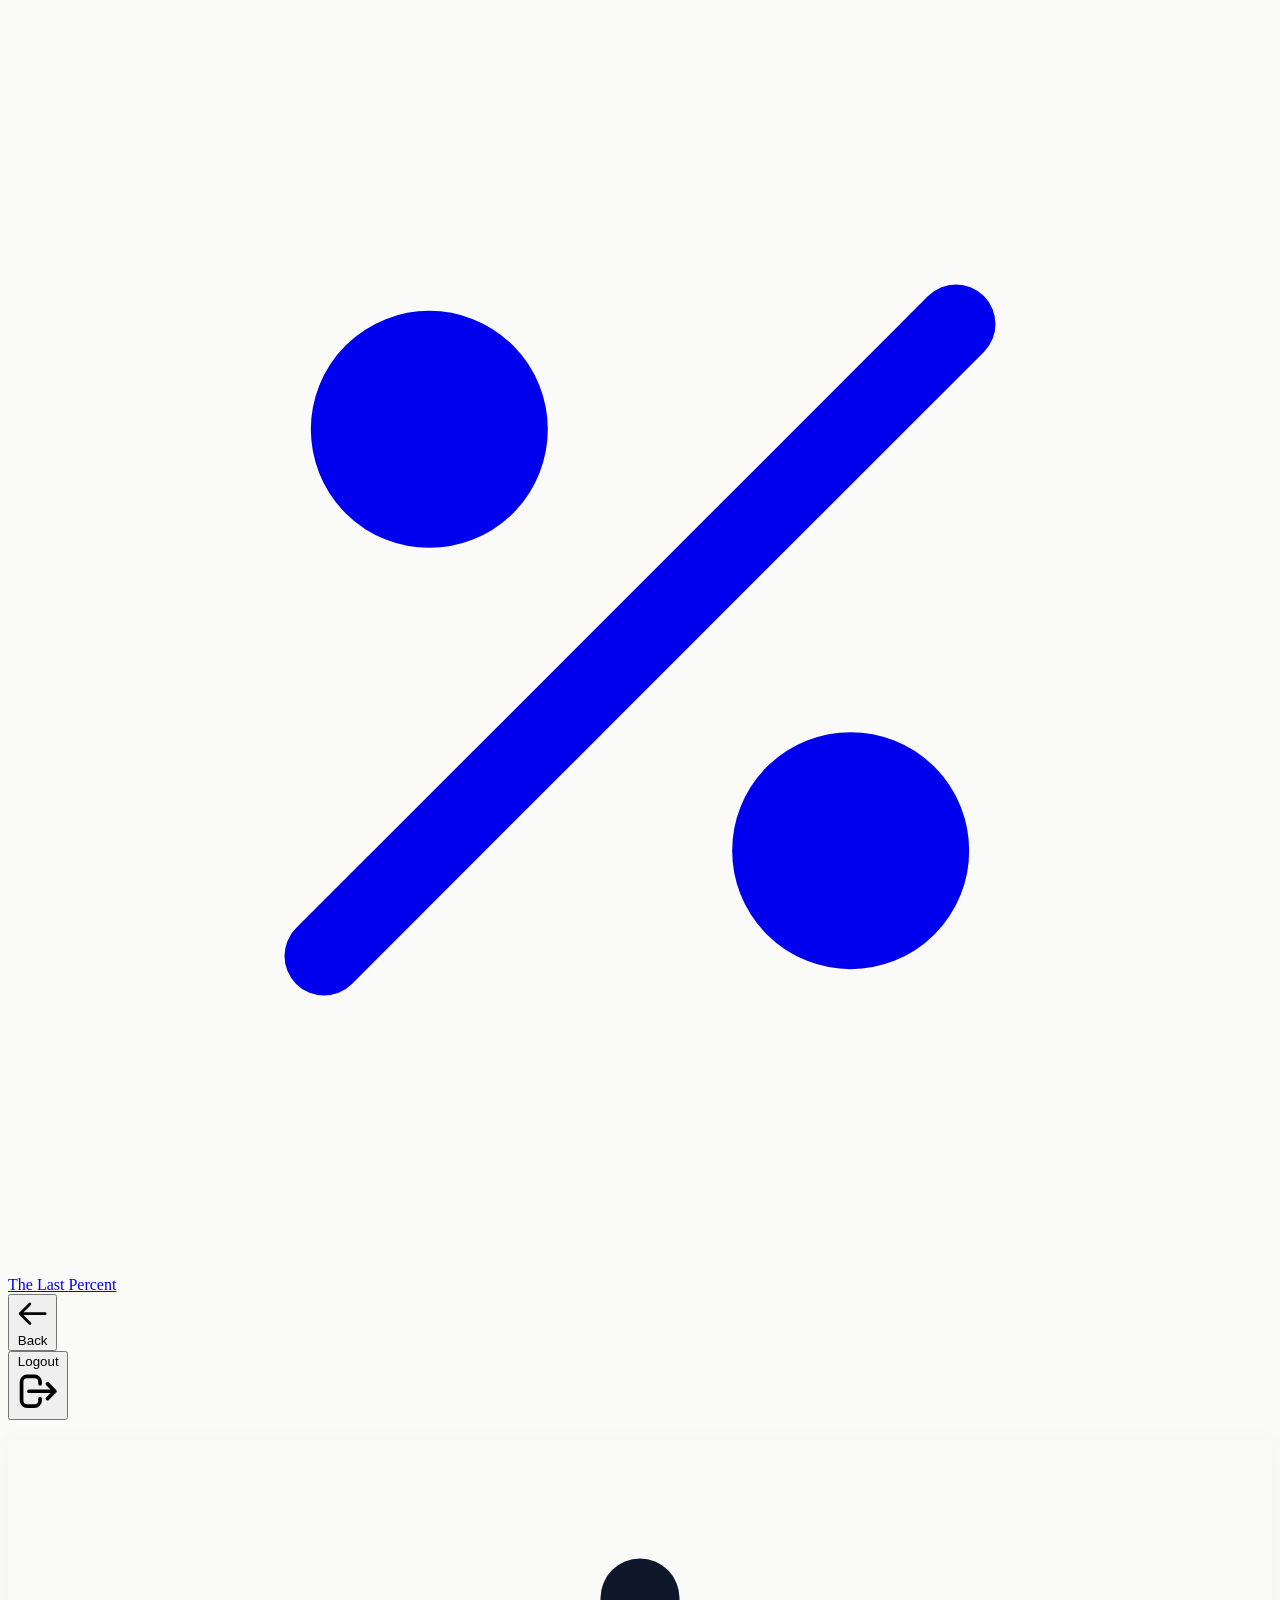
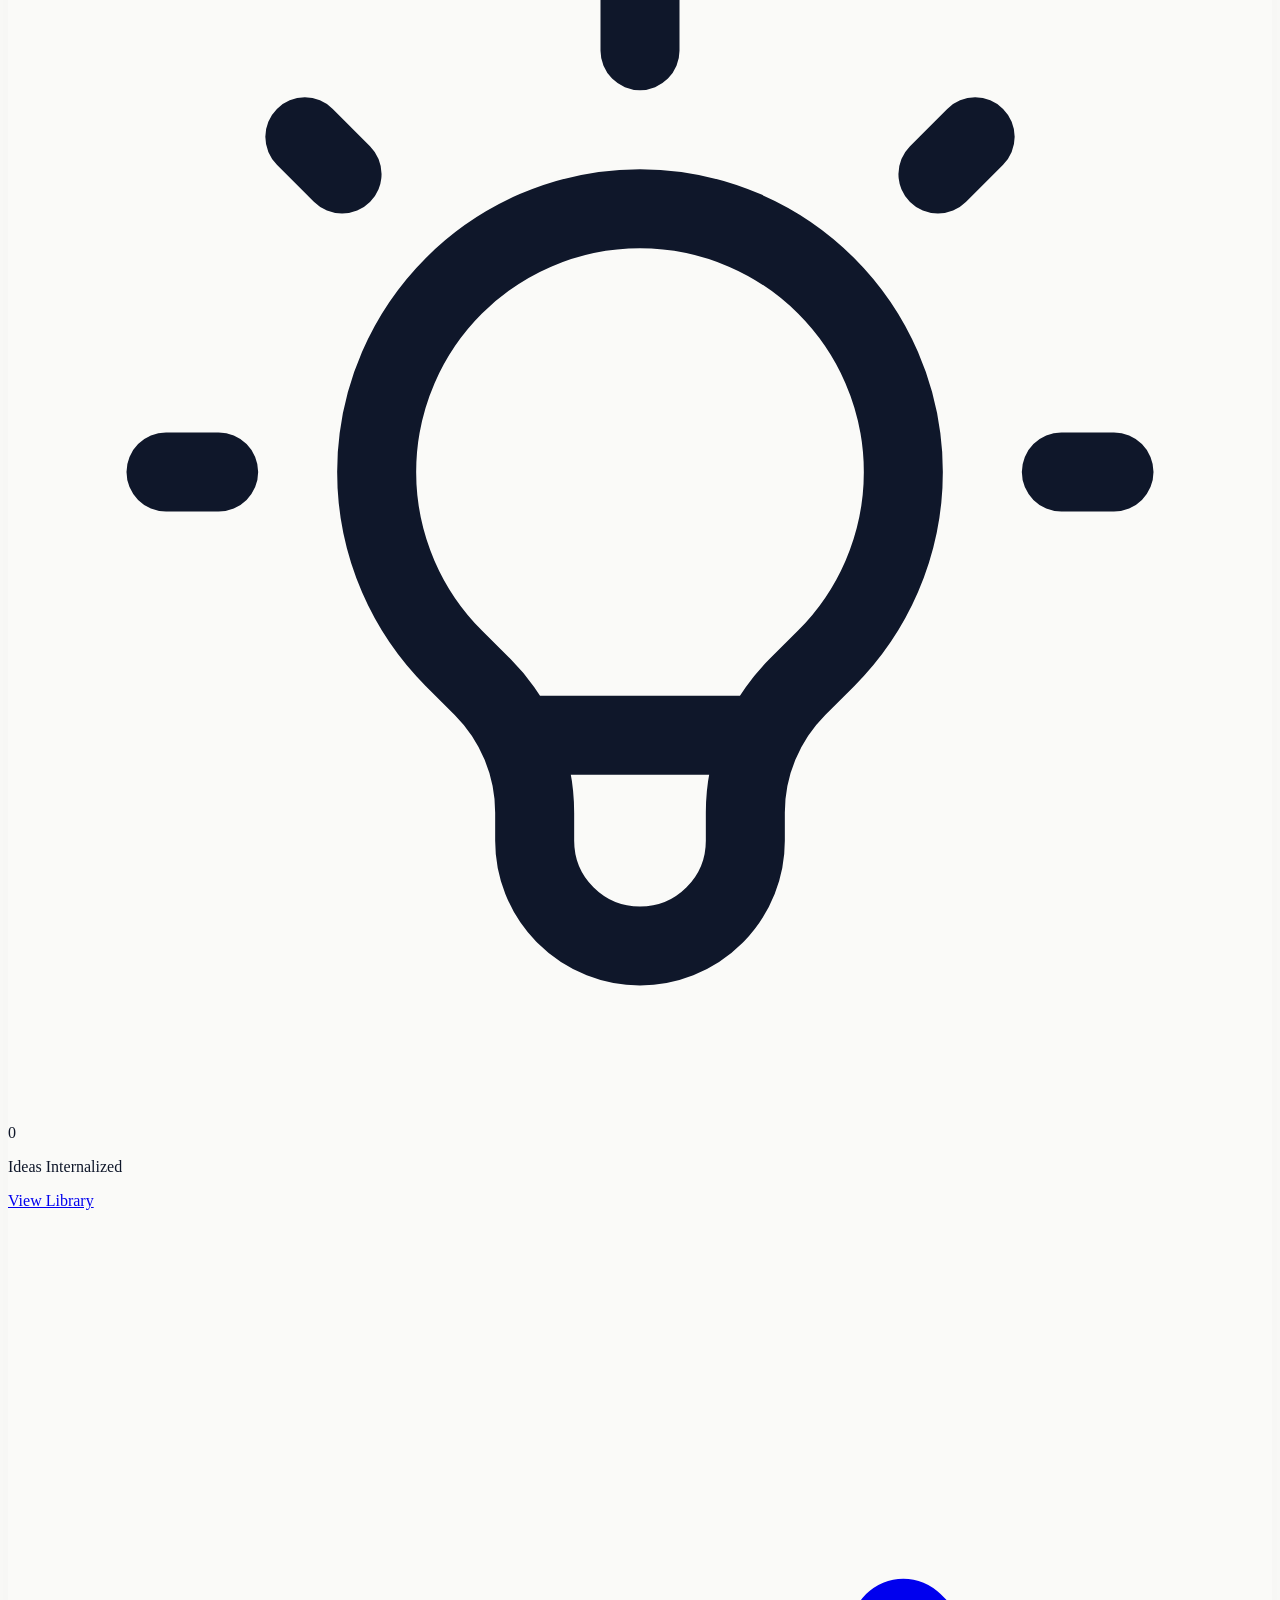
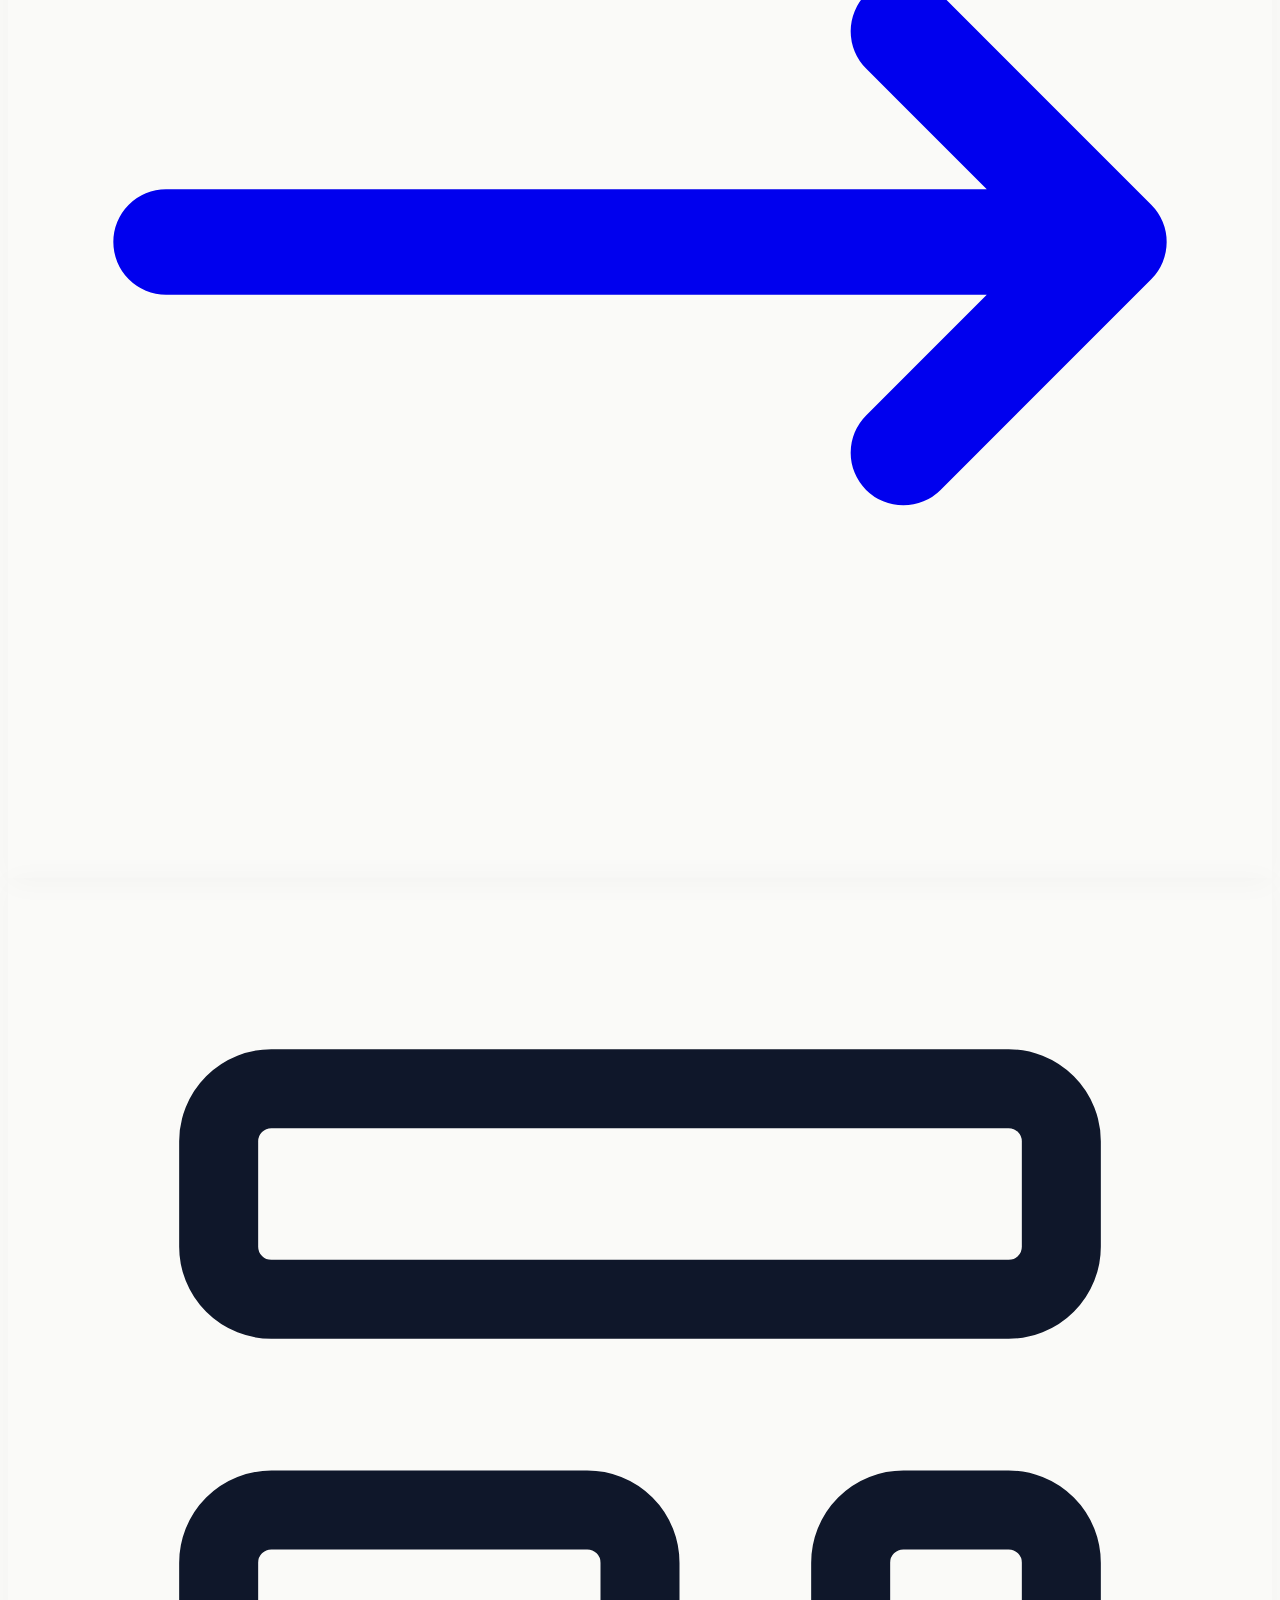
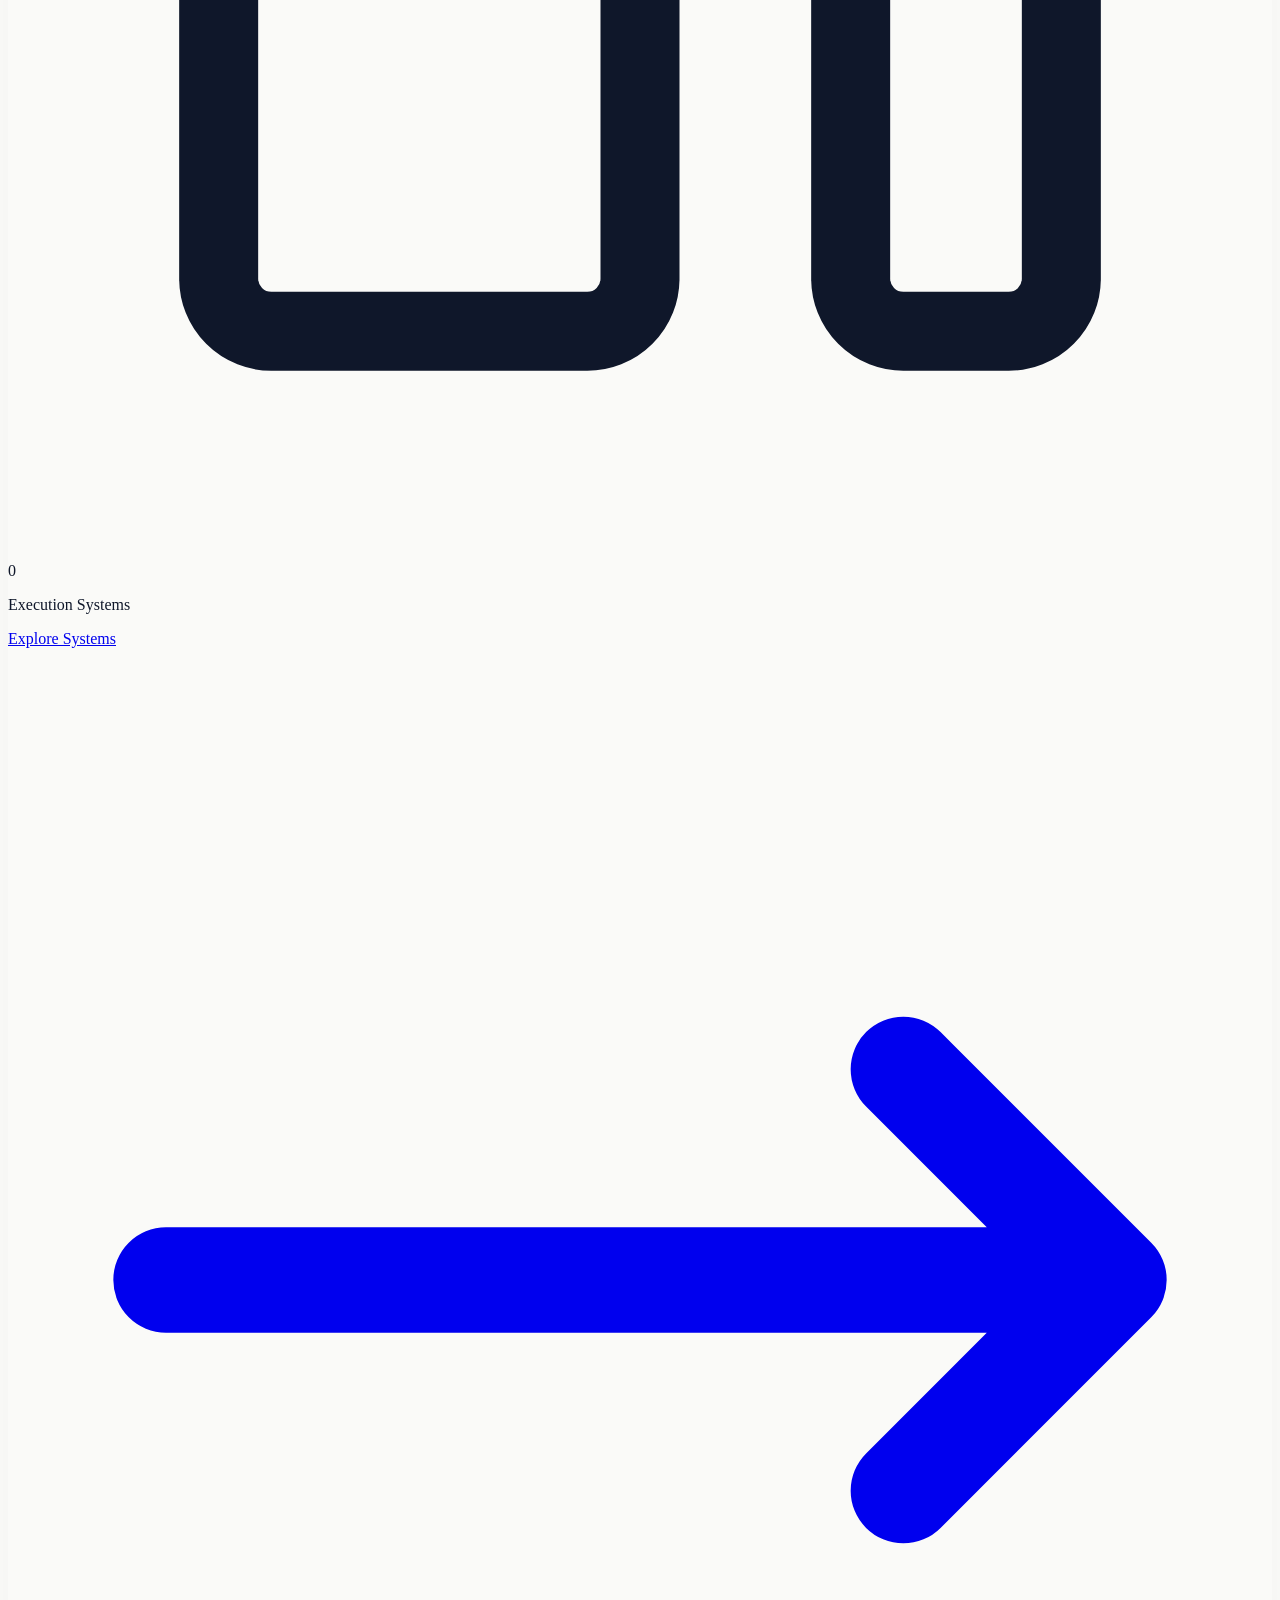
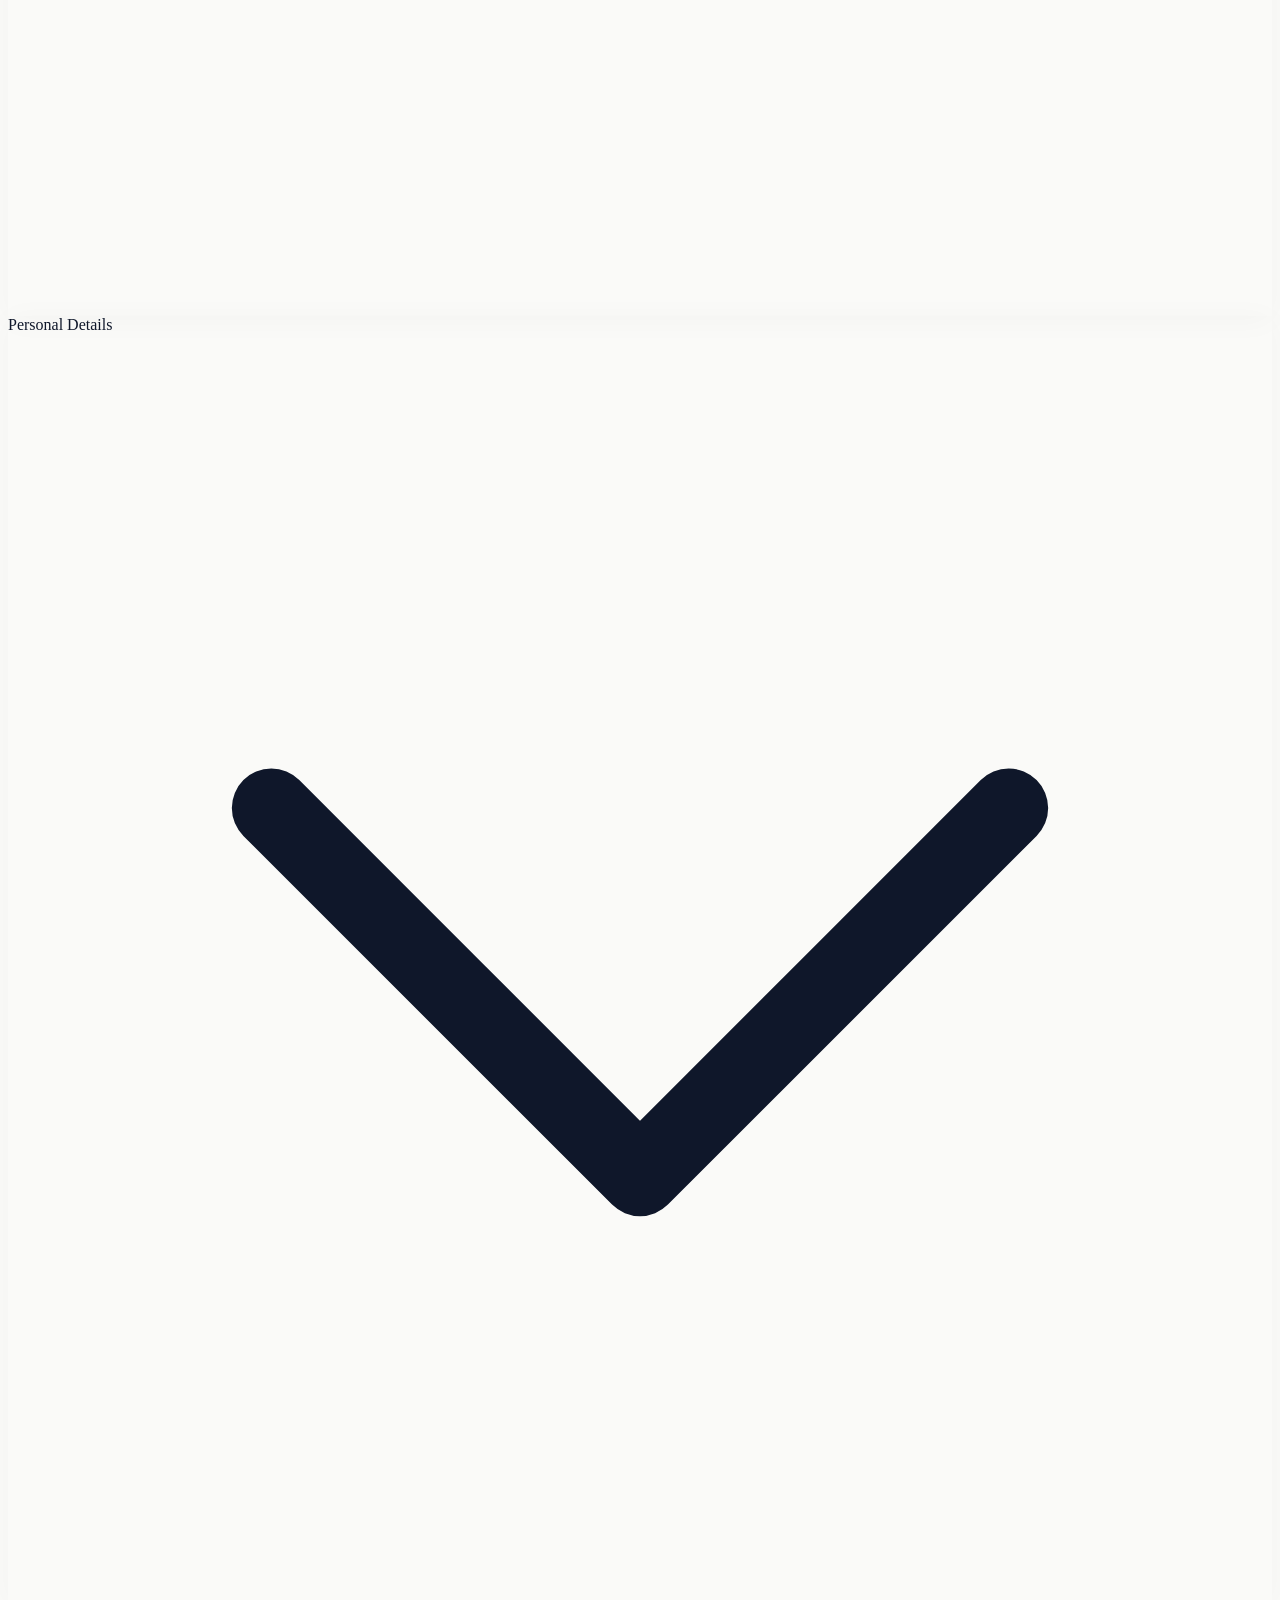
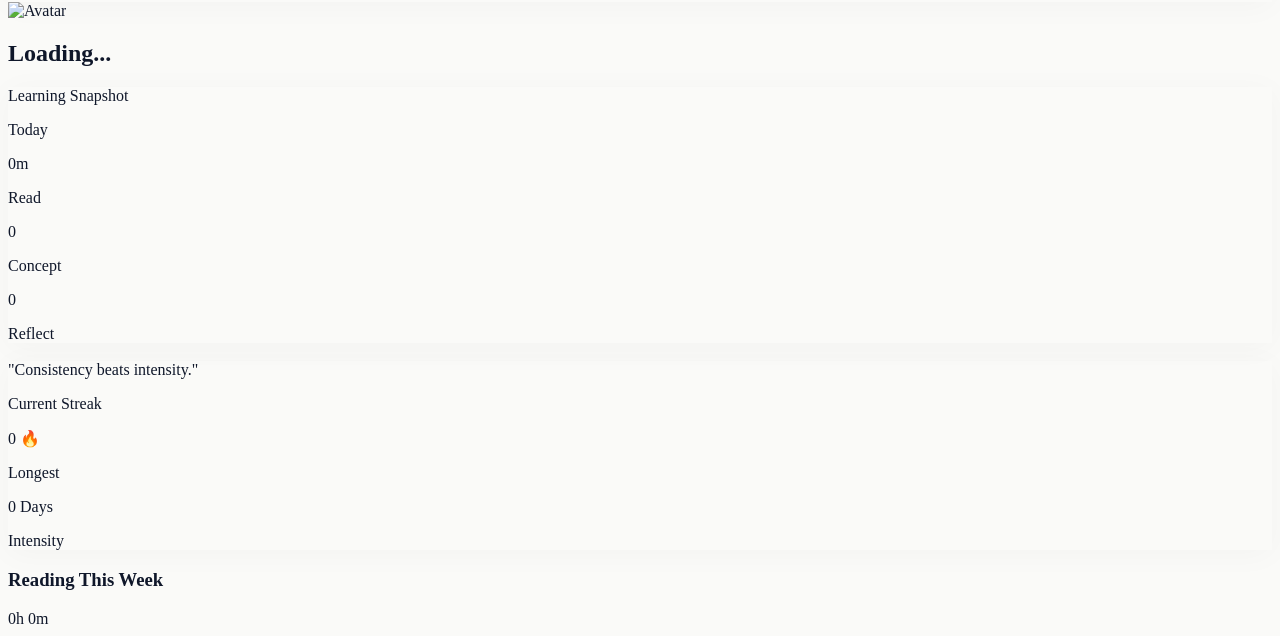
==== profile.html @ 1a4e7829 "feat: implement profile dashboard and firebase subcollection architecture" ====
<!DOCTYPE html>
<html lang="en" class="scroll-smooth">
<head>
    <meta charset="UTF-8">
    <meta name="viewport" content="width=device-width, initial-scale=1.0">
    <title>The Last Percent™ - Personal Learning Headquarters</title>
    
    <!-- Premium Typography -->
    <link rel="preconnect" href="https://fonts.googleapis.com">
    <link rel="preconnect" href="https://fonts.gstatic.com" crossorigin>
    <link href="https://fonts.googleapis.com/css2?family=Inter:wght@300;400;500;600;700&family=Lora:ital,wght@0,400;0,500;0,600;1,400;1,500&display=swap" rel="stylesheet">
    
    <!-- Tailwind CSS -->
    <script src="https://cdn.tailwindcss.com"></script>
    <script>
        tailwind.config = {
            theme: {
                extend: {
                    colors: {
                        bgLight: '#FAFAF8',
                        bgPaper: '#FDFBF7',
                        primary: '#0F172A',
                        secondary: '#64748B',
                        accent: '#C9A227',
                        borderLight: '#EAE3D1',
                        borderSubtle: '#F1EDE4',
                        
                        // New Vibrant Heatmap Colors
                        heatFuture: '#F1F5F9', // Very Light Gray
                        heatNone: '#EF4444',   // Bright Red
                        heatLow: '#F97316',    // Deep Orange
                        heatMed: '#EAB308',    // Golden Yellow
                        heatHigh: '#84CC16',   // Light Green
                        heatMax: '#22C55E',    // Bright Green
                    },
                    fontFamily: {
                        sans: ['Inter', 'sans-serif'],
                        serif: ['Lora', 'serif'],
                    }
                }
            }
        }
    </script>
    <style>
        body { background-color: #FAFAF8; color: #0F172A; }
        
        .editorial-text {
            text-rendering: optimizeLegibility;
            -webkit-font-smoothing: antialiased;
            -moz-osx-font-smoothing: grayscale;
        }

        /* Clean up details/summary default markers */
        details > summary { list-style: none; }
        details > summary::-webkit-details-marker { display: none; }

        /* Premium Shadows & Hovers */
        .premium-shadow { box-shadow: 0 4px 30px rgba(0, 0, 0, 0.03); }
        .card-hover { transition: all 0.4s cubic-bezier(0.16, 1, 0.3, 1); }
        .card-hover:hover {
            transform: translateY(-4px);
            box-shadow: 0 12px 40px rgba(15, 23, 42, 0.06);
            border-color: #C9A227;
        }

        /* Animations */
        @keyframes fillBar { from { width: 0%; } }
        .animate-bar { animation: fillBar 1.5s cubic-bezier(0.16, 1, 0.3, 1) forwards; }
        
        @keyframes fadeUp {
            from { opacity: 0; transform: translateY(20px); }
            to { opacity: 1; transform: translateY(0); }
        }
        .animate-fade-up {
            animation: fadeUp 1s cubic-bezier(0.16, 1, 0.3, 1) forwards;
            opacity: 0;
        }

        /* Heatmap Tooltip */
        .heat-cell { position: relative; }
        .heat-cell::after {
            content: attr(data-tooltip);
            position: absolute;
            bottom: 120%;
            left: 50%;
            transform: translateX(-50%) translateY(5px);
            background: #0F172A;
            color: white;
            padding: 6px 10px;
            border-radius: 6px;
            font-size: 10px;
            font-weight: 500;
            font-family: 'Inter', sans-serif;
            white-space: nowrap;
            opacity: 0;
            pointer-events: none;
            transition: all 0.2s ease;
            z-index: 10;
            box-shadow: 0 4px 6px -1px rgba(0, 0, 0, 0.1);
        }
        .heat-cell:hover::after {
            opacity: 1;
            transform: translateX(-50%) translateY(0);
        }
    </style>
</head>
<body class="font-sans antialiased editorial-text min-h-screen overflow-x-hidden">

    <!-- Header -->
    <header class="w-full bg-bgLight/80 backdrop-blur-md sticky top-0 z-50 border-b border-borderSubtle">
        <div class="max-w-[1400px] mx-auto px-6 sm:px-12 h-16 flex items-center justify-between">
            <a href="index.html" class="flex items-center gap-3 outline-none group">
                <div class="w-8 h-8 rounded bg-primary flex items-center justify-center shrink-0 transition-transform duration-500 group-hover:scale-105">
                    <svg class="w-4 h-4 text-white" viewBox="0 0 24 24" fill="none" stroke="currentColor" stroke-width="1.5" stroke-linecap="round" stroke-linejoin="round">
                        <circle cx="8" cy="8" r="1.5" fill="currentColor"></circle>
                        <circle cx="16" cy="16" r="1.5" fill="currentColor"></circle>
                        <line x1="18" y1="6" x2="6" y2="18"></line>
                    </svg>
                </div>
                <span class="font-serif font-medium text-lg tracking-tight text-primary">The Last <span class="italic text-accent">Percent</span></span>
            </a>
            
            <div class="flex items-center gap-4 sm:gap-6">
                <button onclick="history.length > 1 ? history.back() : window.location.href='index.html'" class="group flex items-center gap-1.5 font-sans text-xs sm:text-sm font-semibold text-secondary hover:text-primary transition-colors">
                    <svg class="w-4 h-4 transform group-hover:-translate-x-1 transition-transform" fill="none" stroke="currentColor" viewBox="0 0 24 24"><path stroke-linecap="round" stroke-linejoin="round" stroke-width="2" d="M10 19l-7-7m0 0l7-7m-7 7h18"></path></svg>
                    Back
                </button>
                
                <div class="w-px h-4 bg-borderLight"></div>
                
                <button id="btn-logout" class="group flex items-center gap-1.5 font-sans text-xs sm:text-sm font-semibold text-red-400 hover:text-red-600 transition-colors">
                    Logout
                    <svg class="w-4 h-4 transform group-hover:translate-x-1 transition-transform" fill="none" stroke="currentColor" viewBox="0 0 24 24"><path stroke-linecap="round" stroke-linejoin="round" stroke-width="2" d="M17 16l4-4m0 0l-4-4m4 4H7m6 4v1a3 3 0 01-3 3H6a3 3 0 01-3-3V7a3 3 0 013-3h4a3 3 0 013 3v1"></path></svg>
                </button>
            </div>
        </div>
    </header>

    <!-- Main Learning Dashboard -->
    <main class="max-w-[1400px] mx-auto px-6 sm:px-12 pt-16 pb-32 flex flex-col xl:flex-row gap-16">
        
        <!-- LEFT COLUMN (65% - The Learning Journey) -->
        <div class="w-full xl:w-[65%] flex flex-col gap-12">
            
            <!-- 1. Editorial Welcome Hero -->
            <section class="animate-fade-up" style="animation-delay: 0s;">
                <h1 class="font-serif text-4xl sm:text-5xl font-medium text-primary leading-tight mb-4 tracking-tight" id="hero-welcome">
                    <!-- Skeleton Loader -->
                    <div class="h-10 sm:h-12 bg-gray-200 animate-pulse rounded w-2/3"></div>
                </h1>
                <div class="font-sans text-xl text-secondary font-light max-w-2xl" id="hero-subtitle">
                    <div class="h-6 bg-gray-200 animate-pulse rounded w-full mb-2"></div>
                    <div class="h-6 bg-gray-200 animate-pulse rounded w-3/4"></div>
                </div>
            </section>

            <!-- 2. Continue Your Journey -->
            <section class="animate-fade-up" style="animation-delay: 0.1s;">
                <div class="bg-primary rounded-[2rem] p-8 sm:p-12 relative overflow-hidden group premium-shadow">
                    <div class="absolute -right-32 -top-32 w-96 h-96 bg-accent/20 rounded-full blur-[80px] pointer-events-none transition-transform duration-700 group-hover:scale-110"></div>
                    <div class="absolute -left-10 -bottom-10 w-64 h-64 bg-white/5 rounded-full blur-[60px] pointer-events-none"></div>
                    
                    <div class="relative z-10 flex flex-col h-full justify-between" id="continue-journey-container">
                        <!-- Skeleton Loader -->
                        <div class="animate-pulse flex flex-col gap-8">
                            <div class="flex justify-between items-start mb-8">
                                <div class="w-32 h-4 bg-white/20 rounded"></div>
                                <div class="w-24 h-4 bg-white/20 rounded hidden sm:block"></div>
                            </div>
                            <div>
                                <div class="w-3/4 h-10 bg-white/20 rounded mb-4"></div>
                                <div class="w-1/2 h-6 bg-white/20 rounded"></div>
                            </div>
                            <div class="w-full h-8 bg-white/20 rounded mt-8"></div>
                        </div>
                    </div>
                </div>
            </section>

            <!-- 3. Learning Stats -->
            <section class="grid grid-cols-1 sm:grid-cols-2 gap-6 animate-fade-up" style="animation-delay: 0.2s;">
                <div class="bg-white border border-borderLight rounded-3xl p-8 flex flex-col justify-between card-hover premium-shadow group">
                    <div class="flex justify-between items-start mb-10">
                        <div class="w-12 h-12 rounded-2xl bg-bgPaper border border-borderLight flex items-center justify-center">
                            <svg class="w-6 h-6 text-primary" fill="none" stroke="currentColor" viewBox="0 0 24 24"><path stroke-linecap="round" stroke-linejoin="round" stroke-width="1.5" d="M9.663 17h4.673M12 3v1m6.364 1.636l-.707.707M21 12h-1M4 12H3m3.343-5.657l-.707-.707m2.828 9.9a5 5 0 117.072 0l-.548.547A3.374 3.374 0 0014 18.469V19a2 2 0 11-4 0v-.531c0-.895-.356-1.754-.988-2.386l-.548-.547z"></path></svg>
                        </div>
                    </div>
                    <div>
                        <div class="flex items-baseline gap-2 mb-2">
                            <p class="font-serif text-5xl font-medium text-primary counter" id="stat-ideas" data-target="0">0</p>
                        </div>
                        <p class="font-sans text-sm uppercase tracking-widest text-secondary font-bold mb-6">Ideas Internalized</p>
                        <div class="border-t border-borderLight pt-5">
                            <a href="index.html#explorer" class="inline-flex items-center text-sm font-sans font-medium text-accent group-hover:text-primary transition-colors">
                                View Library
                                <svg class="w-4 h-4 ml-1 transform group-hover:translate-x-1 transition-transform" fill="none" stroke="currentColor" viewBox="0 0 24 24"><path stroke-linecap="round" stroke-linejoin="round" stroke-width="2" d="M17 8l4 4m0 0l-4 4m4-4H3"></path></svg>
                            </a>
                        </div>
                    </div>
                </div>
                
                <div class="bg-white border border-borderLight rounded-3xl p-8 flex flex-col justify-between card-hover premium-shadow group">
                    <div class="flex justify-between items-start mb-10">
                        <div class="w-12 h-12 rounded-2xl bg-bgPaper border border-borderLight flex items-center justify-center">
                            <svg class="w-6 h-6 text-primary" fill="none" stroke="currentColor" viewBox="0 0 24 24"><path stroke-linecap="round" stroke-linejoin="round" stroke-width="1.5" d="M4 5a1 1 0 011-1h14a1 1 0 011 1v2a1 1 0 01-1 1H5a1 1 0 01-1-1V5zM4 13a1 1 0 011-1h6a1 1 0 011 1v6a1 1 0 01-1 1H5a1 1 0 01-1-1v-6zM16 13a1 1 0 011-1h2a1 1 0 011 1v6a1 1 0 01-1 1h-2a1 1 0 01-1-1v-6z"></path></svg>
                        </div>
                    </div>
                    <div>
                        <p class="font-serif text-5xl font-medium text-primary mb-2 counter" id="stat-systems" data-target="0">0</p>
                        <p class="font-sans text-sm uppercase tracking-widest text-secondary font-bold mb-6">Execution Systems</p>
                        <div class="border-t border-borderLight pt-5">
                            <a href="index.html#explorer" class="inline-flex items-center text-sm font-sans font-medium text-accent group-hover:text-primary transition-colors">
                                Explore Systems
                                <svg class="w-4 h-4 ml-1 transform group-hover:translate-x-1 transition-transform" fill="none" stroke="currentColor" viewBox="0 0 24 24"><path stroke-linecap="round" stroke-linejoin="round" stroke-width="2" d="M17 8l4 4m0 0l-4 4m4-4H3"></path></svg>
                            </a>
                        </div>
                    </div>
                </div>
            </section>

            <!-- 4. BOTTOM: Personal Details (Expandable) -->
            <section class="animate-fade-up" style="animation-delay: 0.3s;">
                <details class="group bg-white border border-borderLight rounded-3xl overflow-hidden transition-all duration-300 premium-shadow card-hover">
                    <summary class="cursor-pointer p-8 font-sans text-sm uppercase tracking-widest font-semibold text-secondary flex justify-between items-center select-none hover:text-primary transition-colors outline-none">
                        Personal Details
                        <svg class="w-5 h-5 text-gray-400 group-open:rotate-180 transition-transform duration-300" fill="none" stroke="currentColor" viewBox="0 0 24 24"><path stroke-linecap="round" stroke-linejoin="round" stroke-width="1.5" d="M19 9l-7 7-7-7"></path></svg>
                    </summary>
                    
                    <div class="px-8 pb-10 pt-2 border-t border-borderSubtle bg-bgPaper/50 relative">
                        <!-- Header -->
                        <div class="flex justify-between items-center mb-8">
                            <div>
                                <h3 class="font-serif text-2xl font-medium text-primary">Your Profile</h3>
                                <p class="font-sans text-xs text-secondary mt-1">Manage your account information</p>
                            </div>
                            <button id="btn-edit-profile" class="px-5 py-2.5 bg-white rounded-full border border-borderLight font-sans text-xs font-bold text-primary hover:border-accent hover:text-accent transition-all flex items-center gap-2 shadow-sm">
                                <svg class="w-3.5 h-3.5" fill="none" stroke="currentColor" viewBox="0 0 24 24"><path stroke-linecap="round" stroke-linejoin="round" stroke-width="2" d="M15.232 5.232l3.536 3.536m-2.036-5.036a2.5 2.5 0 113.536 3.536L6.5 21.036H3v-3.572L16.732 3.732z"></path></svg>
                                Edit Profile
                            </button>
                        </div>
                        
                        <!-- View Mode -->
                        <div id="profile-view-mode" class="grid grid-cols-1 sm:grid-cols-2 gap-y-8 gap-x-12 transition-opacity duration-300">
                            <div>
                                <p class="font-sans text-[10px] uppercase tracking-widest text-secondary font-bold mb-1.5">Full Name</p>
                                <p class="font-sans text-base text-primary font-medium" id="display-name">Loading...</p>
                            </div>
                            <div>
                                <p class="font-sans text-[10px] uppercase tracking-widest text-secondary font-bold mb-1.5">Email Address</p>
                                <p class="font-sans text-base text-primary font-medium" id="display-email">Loading...</p>
                            </div>
                            <div>
                                <p class="font-sans text-[10px] uppercase tracking-widest text-secondary font-bold mb-1.5">Phone Number</p>
                                <p class="font-sans text-base text-primary font-medium" id="display-phone">Not Set</p>
                            </div>
                            <div>
                                <p class="font-sans text-[10px] uppercase tracking-widest text-secondary font-bold mb-1.5">Date of Birth</p>
                                <p class="font-sans text-base text-primary font-medium" id="display-dob">Not Set</p>
                            </div>
                        </div>

                        <!-- Edit Mode (Inline matching exactly the UI guidelines) -->
                        <div id="profile-edit-mode" class="hidden flex-col gap-6 transition-opacity duration-300">
                            <div class="grid grid-cols-1 sm:grid-cols-2 gap-y-6 gap-x-12">
                                <div>
                                    <label class="block font-sans text-[10px] uppercase tracking-widest text-secondary font-bold mb-1.5">Full Name</label>
                                    <input type="text" id="edit-name" class="w-full bg-white border border-borderLight rounded-md px-4 py-2 font-sans text-sm text-primary focus:outline-none focus:border-accent focus:ring-1 focus:ring-accent transition-colors" placeholder="e.g. Pankaj Kumar">
                                </div>
                                <div>
                                    <label class="block font-sans text-[10px] uppercase tracking-widest text-secondary font-bold mb-1.5">Email Address (Read-Only)</label>
                                    <input type="text" id="edit-email" disabled class="w-full bg-bgPaper border border-borderSubtle text-secondary rounded-md px-4 py-2 font-sans text-sm cursor-not-allowed">
                                </div>
                                <div>
                                    <label class="block font-sans text-[10px] uppercase tracking-widest text-secondary font-bold mb-1.5">Phone Number</label>
                                    <input type="text" id="edit-phone" class="w-full bg-white border border-borderLight rounded-md px-4 py-2 font-sans text-sm text-primary focus:outline-none focus:border-accent focus:ring-1 focus:ring-accent transition-colors" placeholder="+91 XXXXX XXXXX">
                                </div>
                                <div>
                                    <label class="block font-sans text-[10px] uppercase tracking-widest text-secondary font-bold mb-1.5">Date of Birth</label>
                                    <input type="date" id="edit-dob" class="w-full bg-white border border-borderLight rounded-md px-4 py-2 font-sans text-sm text-primary focus:outline-none focus:border-accent focus:ring-1 focus:ring-accent transition-colors">
                                </div>
                            </div>
                            <div class="flex justify-end gap-3 mt-2">
                                <button id="btn-cancel-edit" class="px-5 py-2 rounded-full font-sans text-xs font-bold text-secondary hover:text-primary transition-colors">Cancel</button>
                                <button id="btn-save-edit" class="px-5 py-2 bg-primary text-white rounded-full font-sans text-xs font-bold hover:bg-black transition-colors flex items-center gap-2">
                                    Save Changes
                                    <span id="save-spinner" class="hidden w-3 h-3 border-2 border-white/30 border-t-white rounded-full animate-spin"></span>
                                </button>
                            </div>
                        </div>
                    </div>
                </details>
            </section>
        </div>


        <!-- RIGHT COLUMN (35% - Context & Profile) -->
        <aside class="w-full xl:w-[35%] flex flex-col gap-8">
            
            <!-- 1. Premium Avatar / Profile Card -->
            <section class="flex items-center gap-5 animate-fade-up" style="animation-delay: 0.1s;">
                <div class="w-16 h-16 rounded-full bg-bgPaper border-2 border-white shadow-md overflow-hidden shrink-0">
                    <img id="avatar-img" src="https://api.dicebear.com/7.x/notionists/svg?seed=User&backgroundColor=f8f9fa" alt="Avatar" class="w-full h-full object-cover">
                </div>
                <div>
                    <h2 class="font-serif text-2xl font-medium text-primary mb-1" id="avatar-name">Loading...</h2>
                    <div class="inline-flex items-center gap-1.5" id="membership-badge">
                        <div class="w-24 h-4 bg-gray-200 animate-pulse rounded"></div>
                    </div>
                </div>
            </section>

            <!-- 2. Learning Snapshot (Today) -->
            <section class="bg-white border border-borderLight rounded-3xl p-6 flex justify-between items-center premium-shadow card-hover animate-fade-up" style="animation-delay: 0.2s;">
                <div>
                    <p class="font-sans text-[10px] uppercase tracking-widest font-bold text-secondary mb-1">Learning Snapshot</p>
                    <p class="font-serif text-lg font-medium text-primary">Today</p>
                </div>
                <div class="flex gap-6 text-center">
                    <div>
                        <p class="font-serif text-xl font-medium text-primary" id="snap-mins">0<span class="text-xs text-secondary font-sans ml-0.5">m</span></p>
                        <p class="font-sans text-[10px] uppercase text-secondary">Read</p>
                    </div>
                    <div>
                        <p class="font-serif text-xl font-medium text-primary" id="snap-concepts">0</p>
                        <p class="font-sans text-[10px] uppercase text-secondary">Concept</p>
                    </div>
                    <div>
                        <p class="font-serif text-xl font-medium text-secondary" id="snap-reflects">0</p>
                        <p class="font-sans text-[10px] uppercase text-secondary">Reflect</p>
                    </div>
                </div>
            </section>

            <!-- 3. Reading Streak -->
            <section class="bg-white border border-borderLight rounded-3xl p-8 sm:p-10 premium-shadow card-hover animate-fade-up" style="animation-delay: 0.3s;">
                <div class="text-center mb-8 border-b border-borderLight pb-6">
                    <h3 id="streak-month-title" class="font-serif text-2xl font-medium text-primary tracking-wide"></h3>
                </div>

                <div class="border-l-2 border-accent pl-4 mb-8">
                    <p class="font-serif text-xl italic text-primary leading-snug">"Consistency beats intensity."</p>
                </div>
                
                <div class="flex justify-between items-end mb-8">
                    <div>
                        <p class="font-sans text-[10px] uppercase tracking-widest font-bold text-secondary mb-1">Current Streak</p>
                        <p class="font-serif text-4xl font-medium text-primary flex items-center gap-2">
                            <span id="streak-current">0</span> <span class="text-xl text-orange-500">🔥</span>
                        </p>
                    </div>
                    <div class="text-right">
                        <p class="font-sans text-[10px] uppercase tracking-widest font-bold text-secondary mb-1">Longest</p>
                        <p class="font-serif text-2xl font-medium text-primary"><span id="streak-longest">0</span> Days</p>
                    </div>
                </div>

                <div class="flex items-center justify-between gap-2 mb-5 px-1">
                    <div class="flex gap-1.5">
                        <div class="w-2.5 h-2.5 rounded bg-heatNone"></div>
                        <div class="w-2.5 h-2.5 rounded bg-heatLow"></div>
                        <div class="w-2.5 h-2.5 rounded bg-heatMed"></div>
                        <div class="w-2.5 h-2.5 rounded bg-heatHigh"></div>
                        <div class="w-2.5 h-2.5 rounded bg-heatMax"></div>
                    </div>
                    <span class="font-sans text-[9px] uppercase tracking-wider text-secondary font-bold">Intensity</span>
                </div>

                <div id="streak-grid" class="grid grid-cols-7 gap-2 sm:gap-2.5">
                    <!-- JS injects the cells here -->
                </div>
            </section>

            <!-- 4. Reading This Week -->
            <section class="bg-bgPaper border border-borderSubtle rounded-3xl p-8 animate-fade-up" style="animation-delay: 0.4s;">
                <div class="flex justify-between items-end mb-4">
                    <h3 class="font-sans text-[10px] uppercase tracking-widest font-bold text-secondary">Reading This Week</h3>
                    <span class="font-serif text-2xl font-medium text-primary" id="weekly-time">0h 0m</span>
                </div>
                <div class="w-full h-1.5 bg-borderLight rounded-full overflow-hidden">
                    <div class="h-full bg-primary rounded-full animate-bar" id="weekly-progress" style="width: 0%;"></div>
                </div>
            </section>
            
        </aside>

    </main>

    <!-- Firebase SDK (Compat libraries for non-module usage) -->
    <script src="https://www.gstatic.com/firebasejs/10.12.2/firebase-app-compat.js"></script>
    <script src="https://www.gstatic.com/firebasejs/10.12.2/firebase-auth-compat.js"></script>
    <script src="https://www.gstatic.com/firebasejs/10.12.2/firebase-firestore-compat.js"></script>

    <!-- Scripts -->
    <script src="firebase-config.js?v=2"></script>
    <script src="data.js?v=34"></script>
    <script src="profile.js?v=1"></script>
</body>
</html>
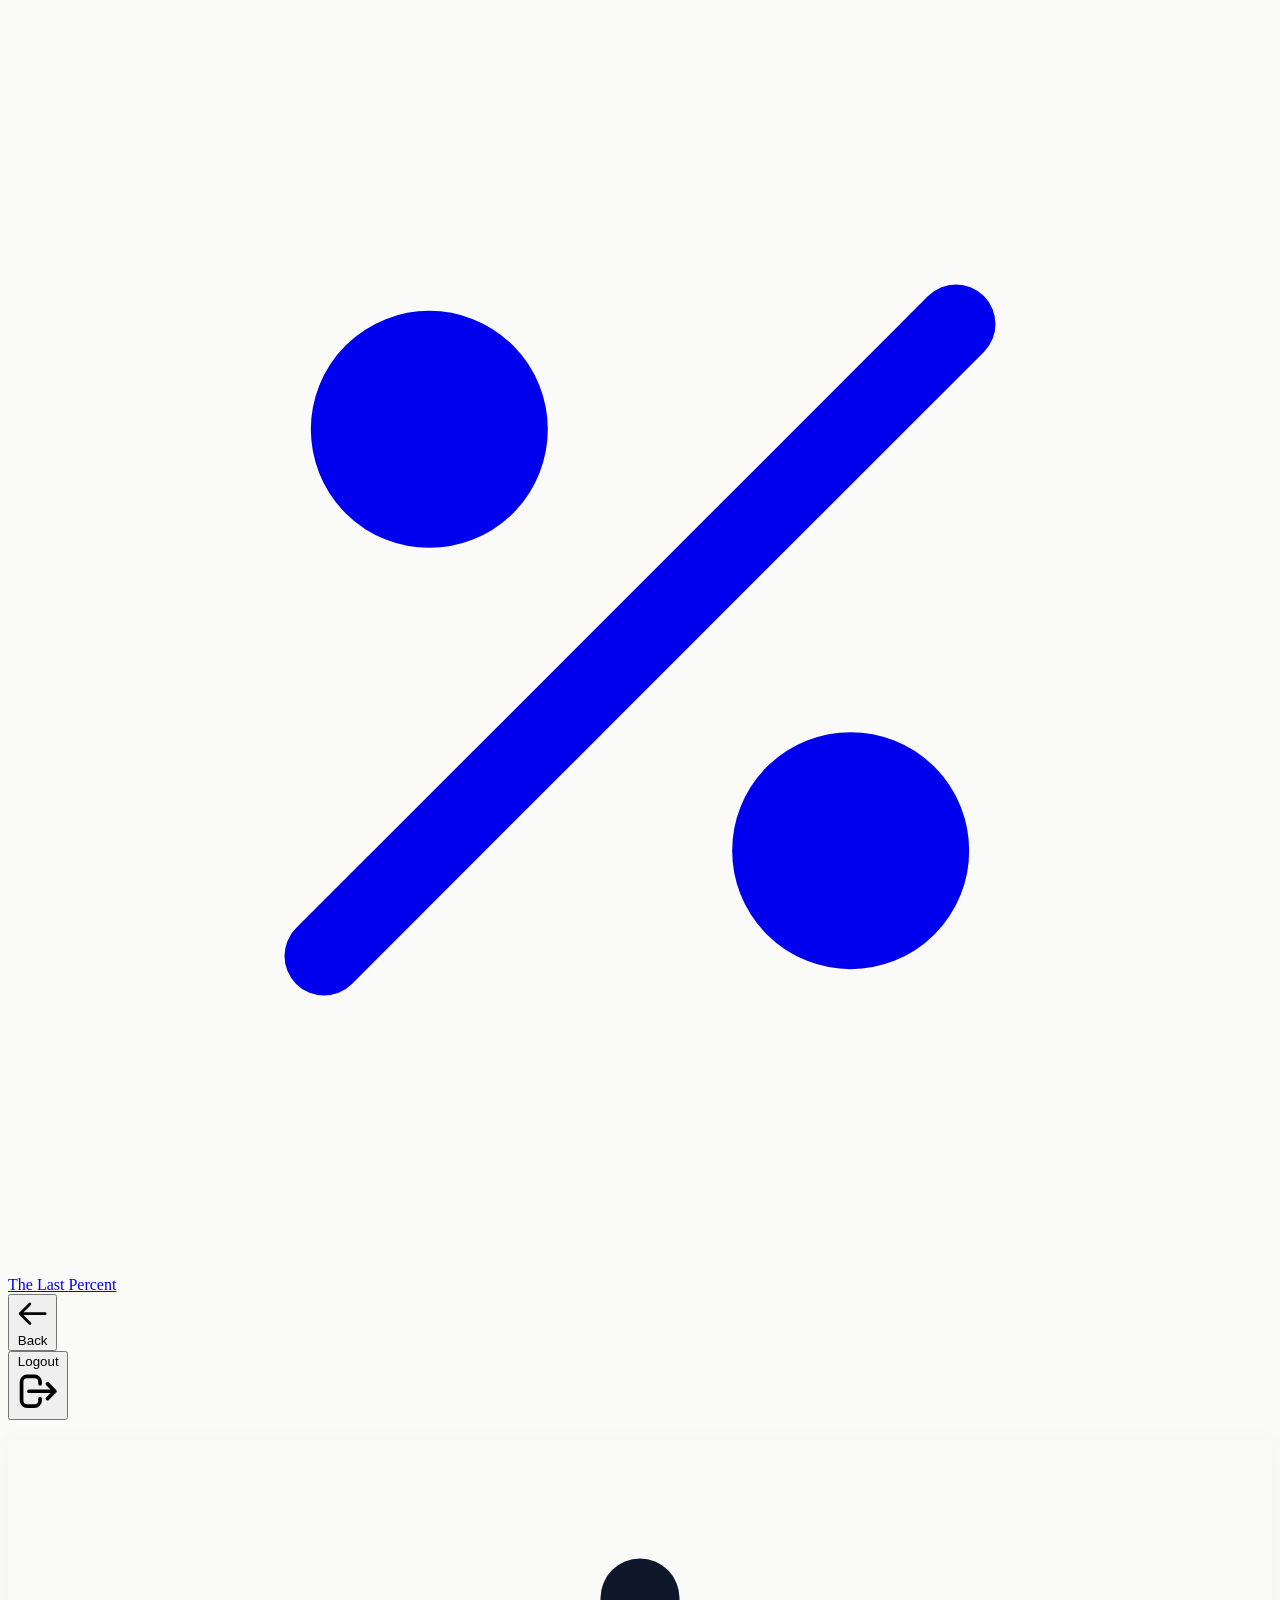
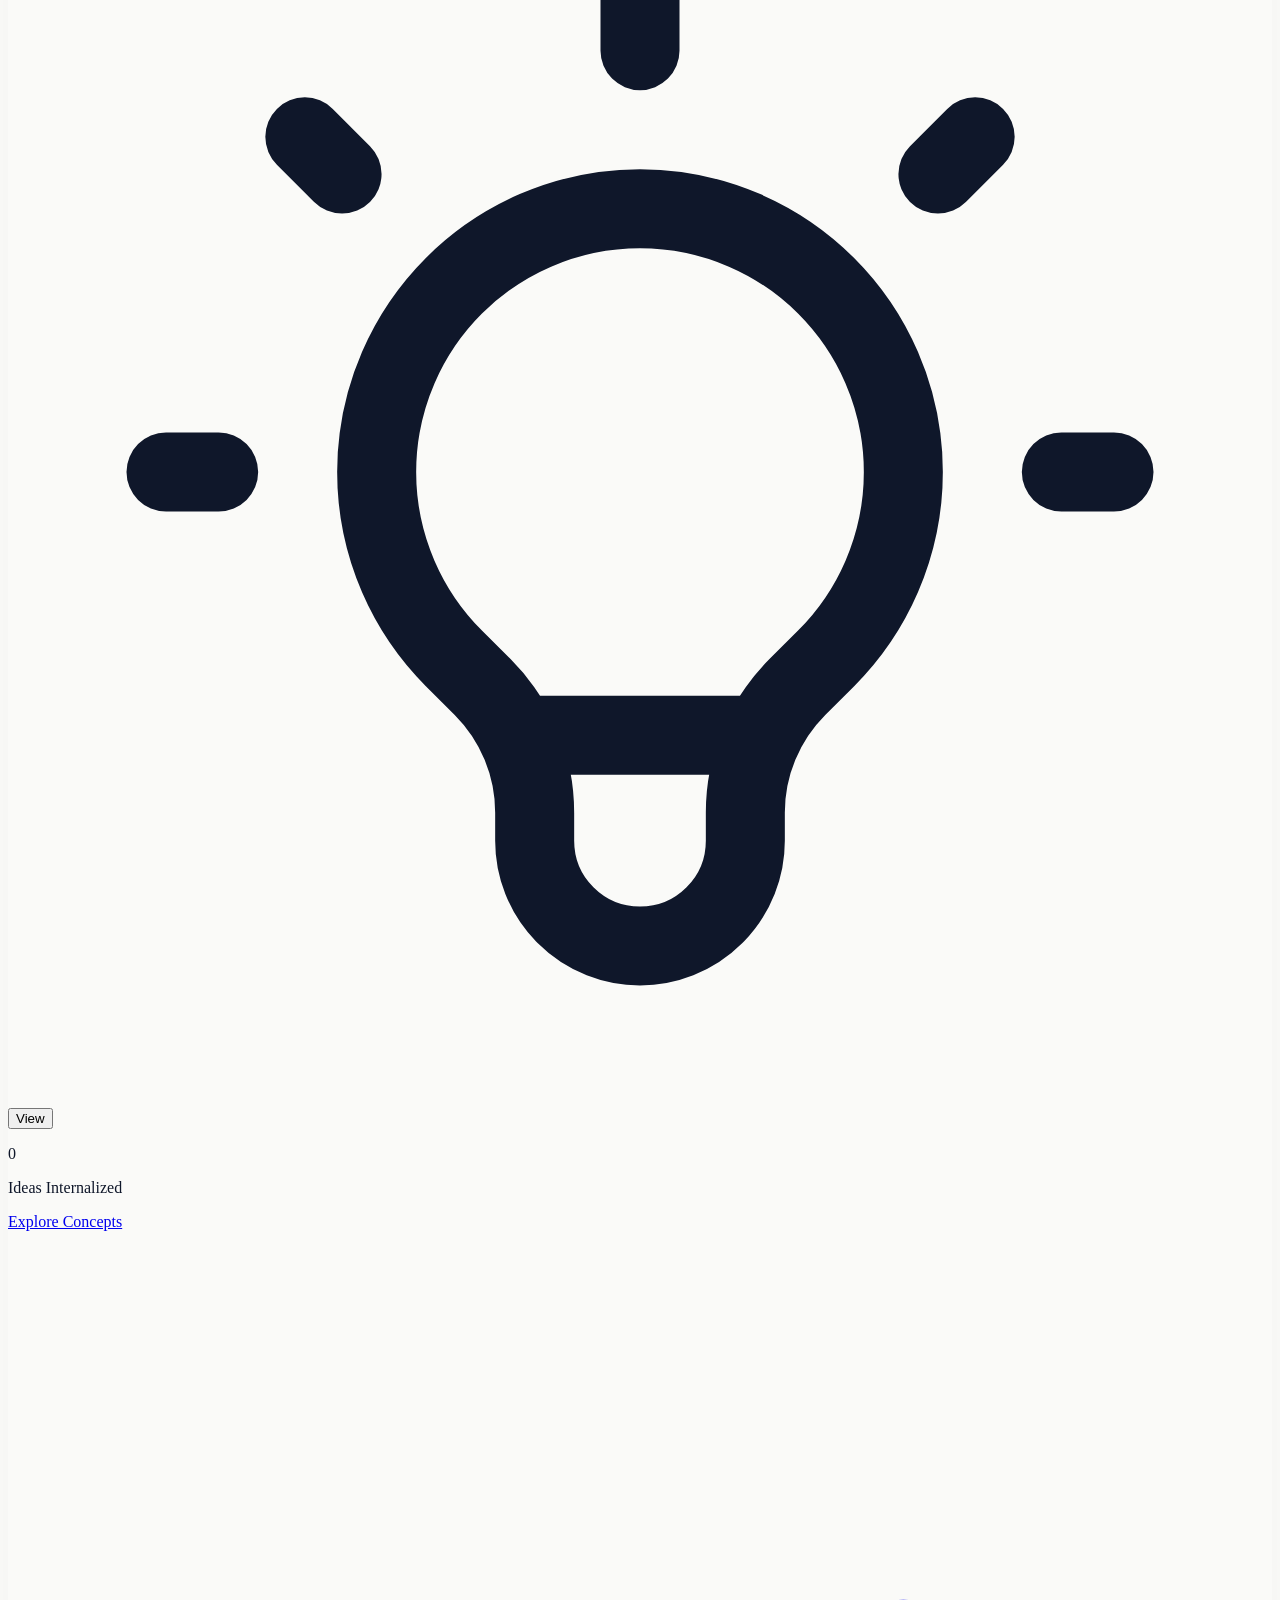
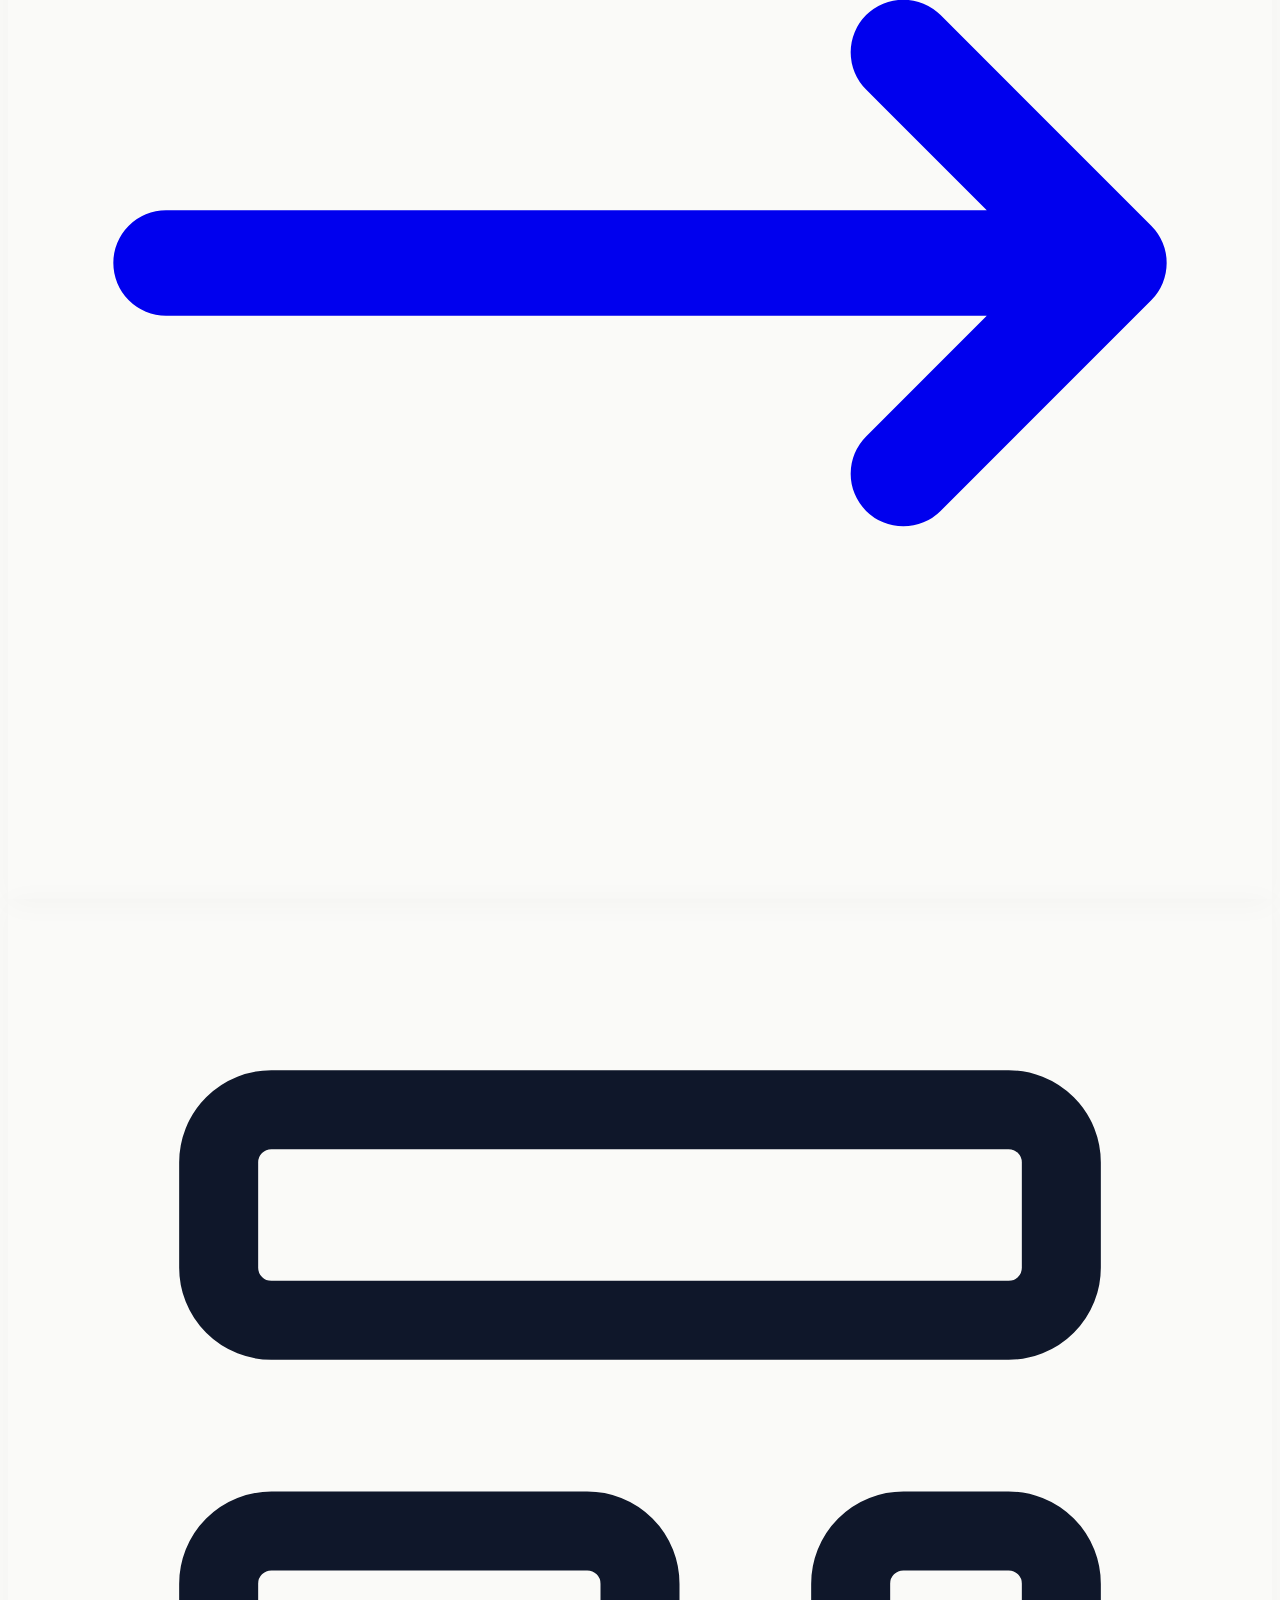
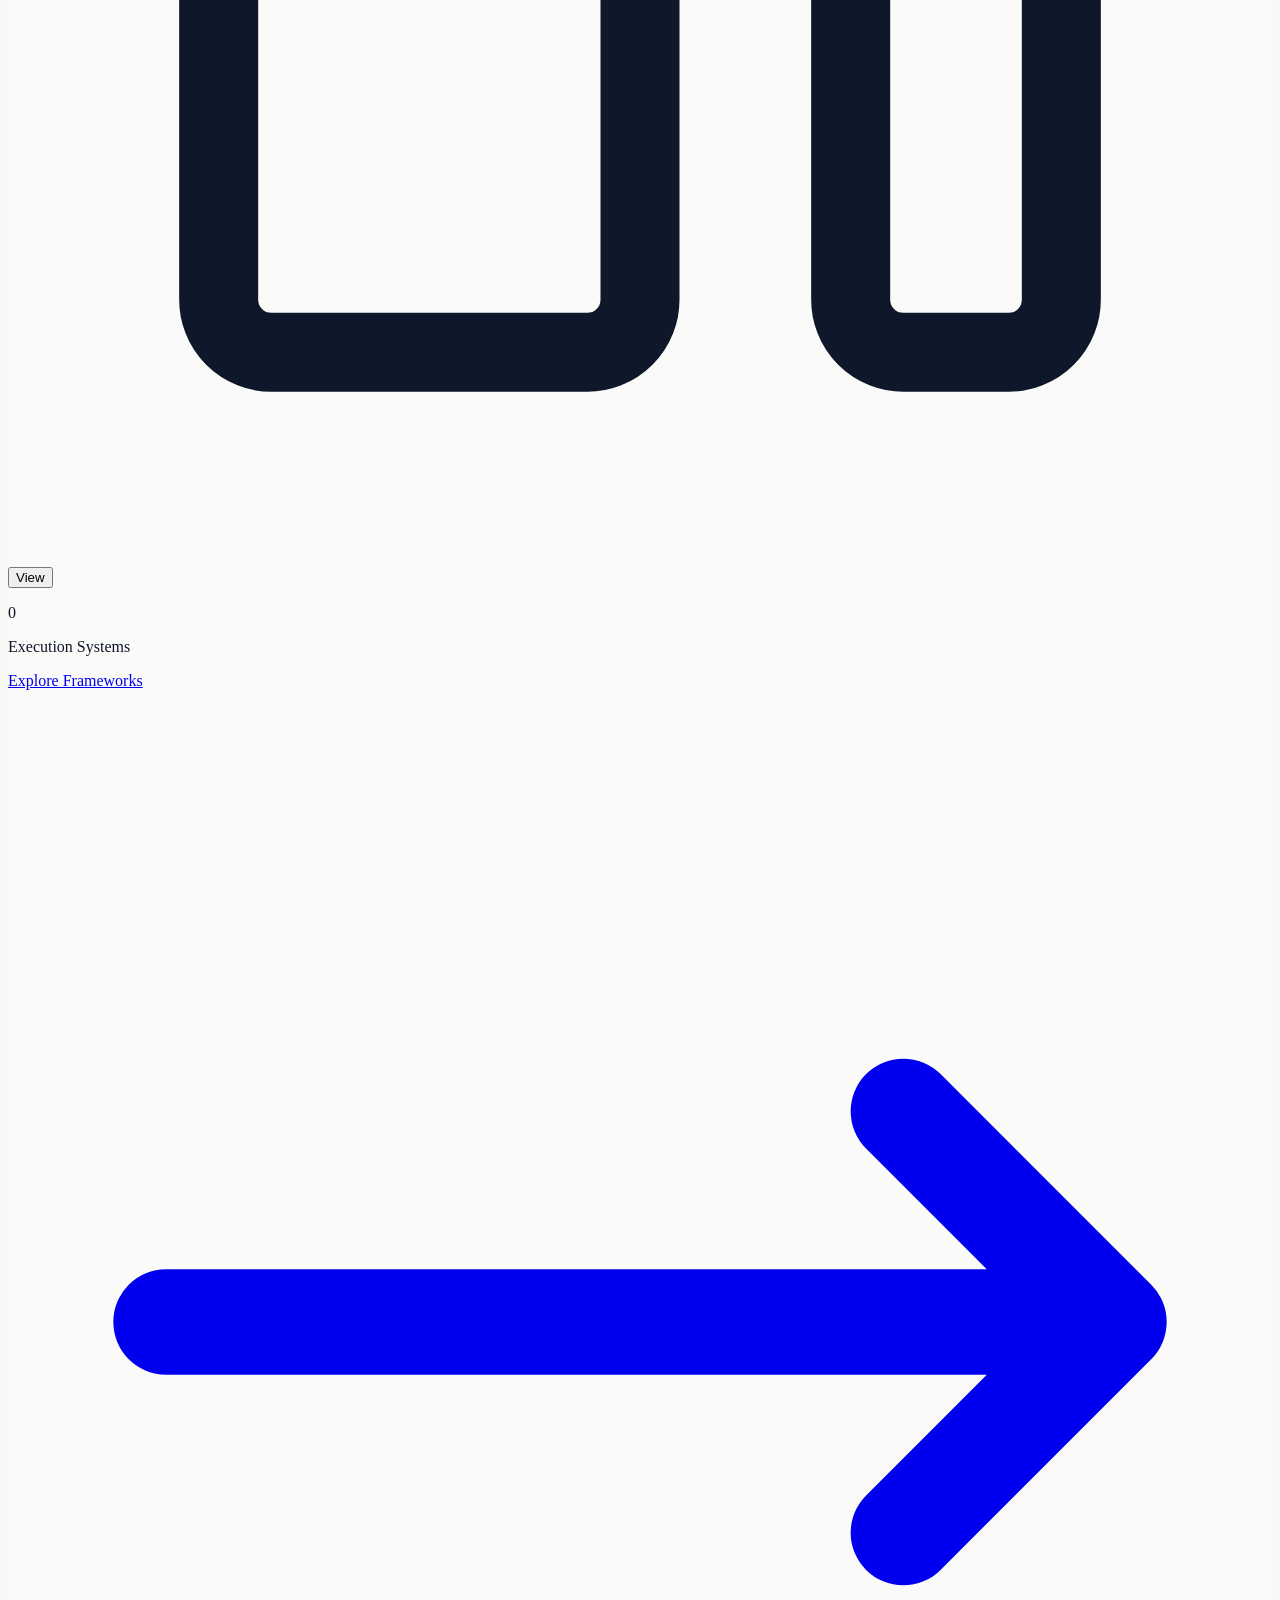
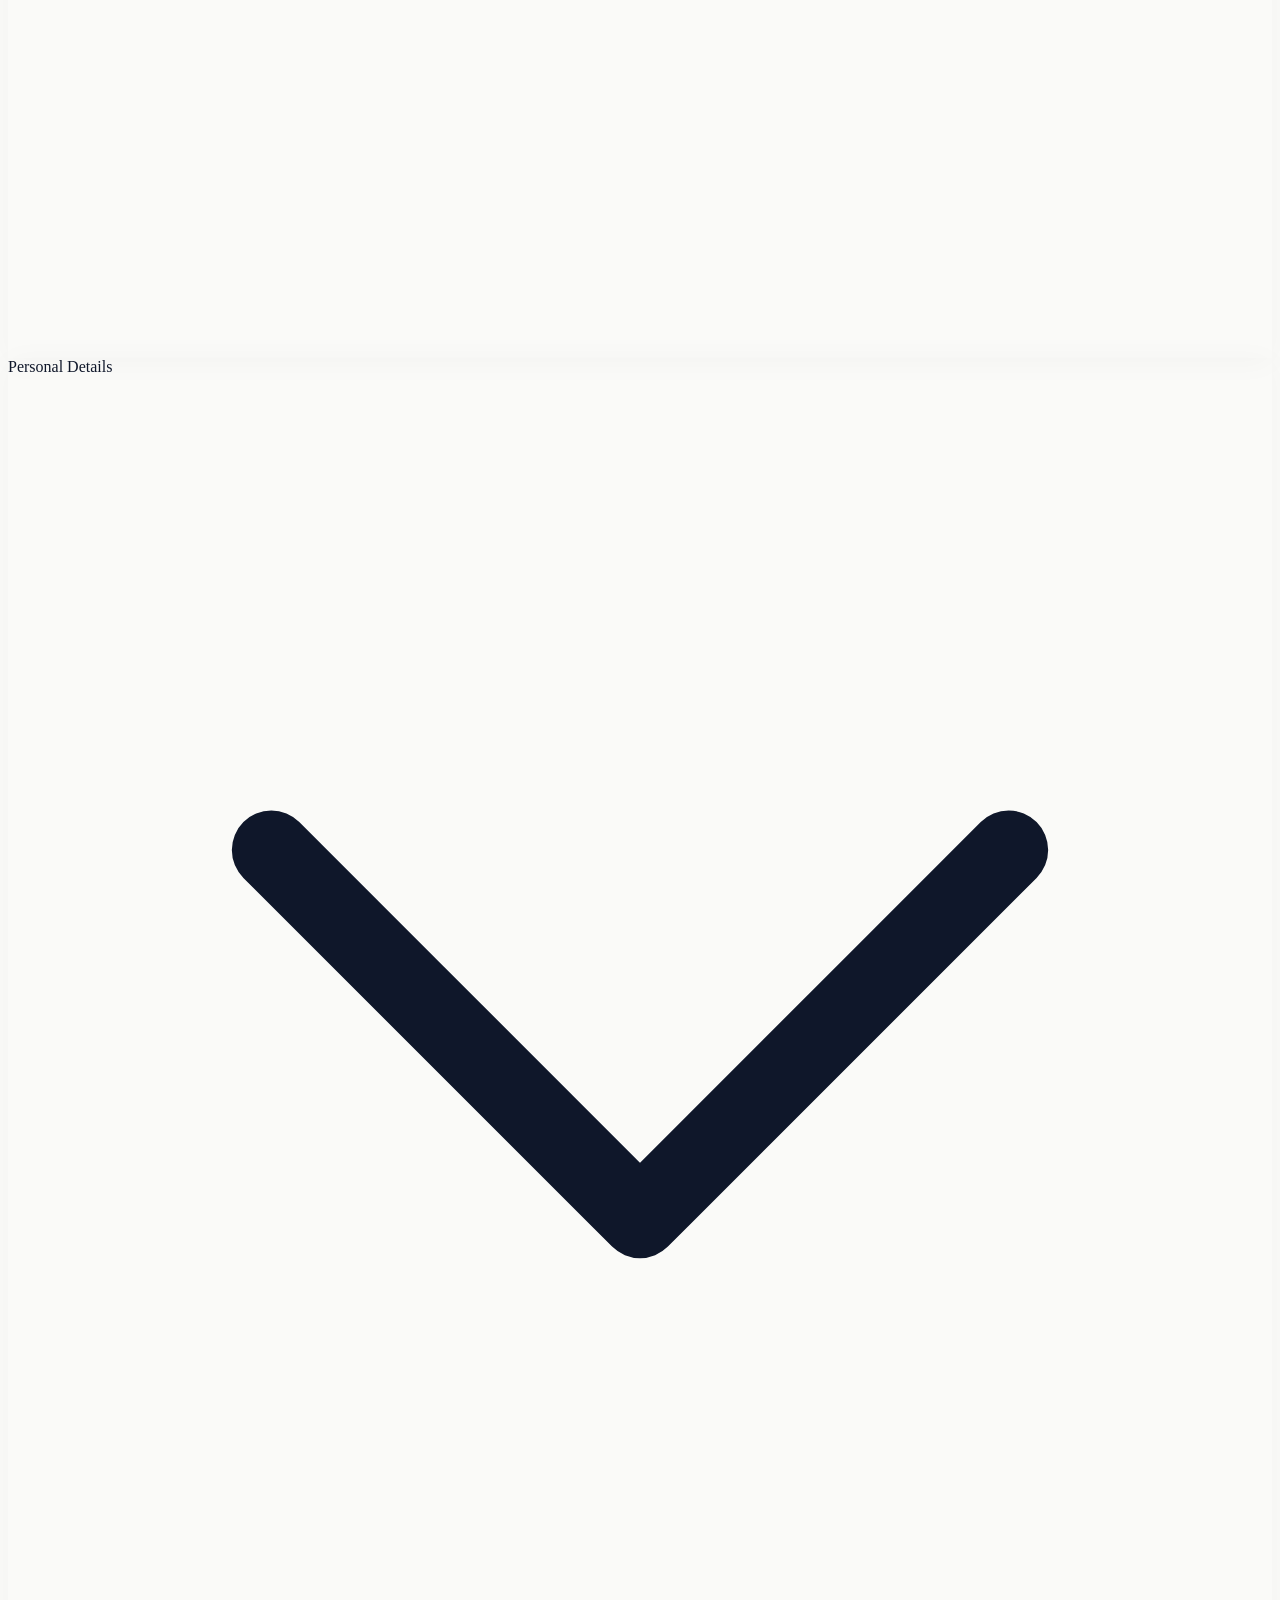
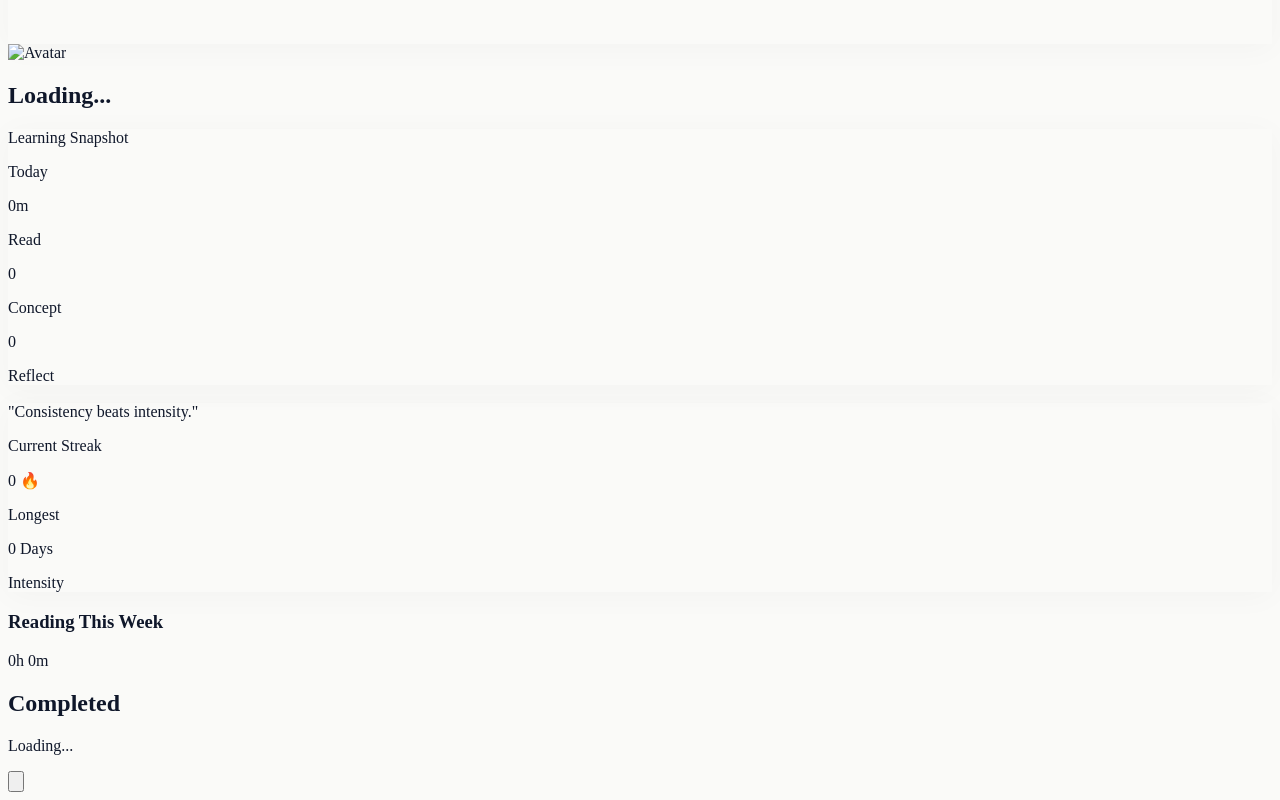
==== commit c523bb94: "refactor: strict db separation, add view modals, future-proof db fields" ====
--- a/profile.html
+++ b/profile.html
@@ -184,6 +184,7 @@
                         <div class="w-12 h-12 rounded-2xl bg-bgPaper border border-borderLight flex items-center justify-center">
                             <svg class="w-6 h-6 text-primary" fill="none" stroke="currentColor" viewBox="0 0 24 24"><path stroke-linecap="round" stroke-linejoin="round" stroke-width="1.5" d="M9.663 17h4.673M12 3v1m6.364 1.636l-.707.707M21 12h-1M4 12H3m3.343-5.657l-.707-.707m2.828 9.9a5 5 0 117.072 0l-.548.547A3.374 3.374 0 0014 18.469V19a2 2 0 11-4 0v-.531c0-.895-.356-1.754-.988-2.386l-.548-.547z"></path></svg>
                         </div>
+                        <button onclick="openCompletedModal('free')" class="text-xs font-sans font-bold uppercase tracking-widest text-secondary hover:text-primary transition-colors bg-bgPaper border border-borderLight px-3 py-1.5 rounded-full shadow-sm">View</button>
                     </div>
                     <div>
                         <div class="flex items-baseline gap-2 mb-2">
@@ -192,7 +193,7 @@
                         <p class="font-sans text-sm uppercase tracking-widest text-secondary font-bold mb-6">Ideas Internalized</p>
                         <div class="border-t border-borderLight pt-5">
                             <a href="index.html#explorer" class="inline-flex items-center text-sm font-sans font-medium text-accent group-hover:text-primary transition-colors">
-                                View Library
+                                Explore Concepts
                                 <svg class="w-4 h-4 ml-1 transform group-hover:translate-x-1 transition-transform" fill="none" stroke="currentColor" viewBox="0 0 24 24"><path stroke-linecap="round" stroke-linejoin="round" stroke-width="2" d="M17 8l4 4m0 0l-4 4m4-4H3"></path></svg>
                             </a>
                         </div>
@@ -204,13 +205,14 @@
                         <div class="w-12 h-12 rounded-2xl bg-bgPaper border border-borderLight flex items-center justify-center">
                             <svg class="w-6 h-6 text-primary" fill="none" stroke="currentColor" viewBox="0 0 24 24"><path stroke-linecap="round" stroke-linejoin="round" stroke-width="1.5" d="M4 5a1 1 0 011-1h14a1 1 0 011 1v2a1 1 0 01-1 1H5a1 1 0 01-1-1V5zM4 13a1 1 0 011-1h6a1 1 0 011 1v6a1 1 0 01-1 1H5a1 1 0 01-1-1v-6zM16 13a1 1 0 011-1h2a1 1 0 011 1v6a1 1 0 01-1 1h-2a1 1 0 01-1-1v-6z"></path></svg>
                         </div>
+                        <button onclick="openCompletedModal('premium')" class="text-xs font-sans font-bold uppercase tracking-widest text-secondary hover:text-primary transition-colors bg-bgPaper border border-borderLight px-3 py-1.5 rounded-full shadow-sm">View</button>
                     </div>
                     <div>
                         <p class="font-serif text-5xl font-medium text-primary mb-2 counter" id="stat-systems" data-target="0">0</p>
                         <p class="font-sans text-sm uppercase tracking-widest text-secondary font-bold mb-6">Execution Systems</p>
                         <div class="border-t border-borderLight pt-5">
-                            <a href="index.html#explorer" class="inline-flex items-center text-sm font-sans font-medium text-accent group-hover:text-primary transition-colors">
-                                Explore Systems
+                            <a href="index.html#explorer-premium" class="inline-flex items-center text-sm font-sans font-medium text-accent group-hover:text-primary transition-colors">
+                                Explore Frameworks
                                 <svg class="w-4 h-4 ml-1 transform group-hover:translate-x-1 transition-transform" fill="none" stroke="currentColor" viewBox="0 0 24 24"><path stroke-linecap="round" stroke-linejoin="round" stroke-width="2" d="M17 8l4 4m0 0l-4 4m4-4H3"></path></svg>
                             </a>
                         </div>
@@ -390,9 +392,41 @@
     <script src="https://www.gstatic.com/firebasejs/10.12.2/firebase-auth-compat.js"></script>
     <script src="https://www.gstatic.com/firebasejs/10.12.2/firebase-firestore-compat.js"></script>
 
+    <!-- COMPLETED MODAL -->
+    <div id="completed-modal" class="fixed inset-0 z-[100] hidden">
+        <!-- Backdrop -->
+        <div class="absolute inset-0 bg-black/60 backdrop-blur-sm animate-fade" onclick="closeCompletedModal()"></div>
+        
+        <!-- Modal Content -->
+        <div class="absolute right-0 top-0 bottom-0 w-full md:w-[600px] bg-white shadow-2xl flex flex-col animate-slide-in">
+            <!-- Header -->
+            <div class="px-8 py-6 border-b border-borderLight flex justify-between items-center bg-bgPaper shrink-0">
+                <div>
+                    <h2 class="font-serif text-2xl font-medium text-primary" id="completed-modal-title">Completed</h2>
+                    <p class="font-sans text-xs text-secondary mt-1 uppercase tracking-widest font-semibold" id="completed-modal-subtitle">Loading...</p>
+                </div>
+                <button onclick="closeCompletedModal()" class="p-2 text-secondary hover:text-primary hover:bg-gray-100 rounded-full transition-colors">
+                    <svg class="w-6 h-6" fill="none" stroke="currentColor" stroke-width="1.5" viewBox="0 0 24 24">
+                        <path stroke-linecap="round" stroke-linejoin="round" d="M6 18L18 6M6 6l12 12" />
+                    </svg>
+                </button>
+            </div>
+            
+            <!-- List Container -->
+            <div class="flex-1 overflow-y-auto p-8" id="completed-modal-list">
+                <!-- Skeleton Loader initially -->
+                <div class="animate-pulse space-y-4">
+                    <div class="h-24 bg-gray-100 rounded-2xl w-full"></div>
+                    <div class="h-24 bg-gray-100 rounded-2xl w-full"></div>
+                    <div class="h-24 bg-gray-100 rounded-2xl w-full"></div>
+                </div>
+            </div>
+        </div>
+    </div>
+
     <!-- Scripts -->
+    <script src="data.js?v=34"></script>
     <script src="firebase-config.js?v=2"></script>
-    <script src="data.js?v=34"></script>
     <script src="profile.js?v=1"></script>
 </body>
 </html>
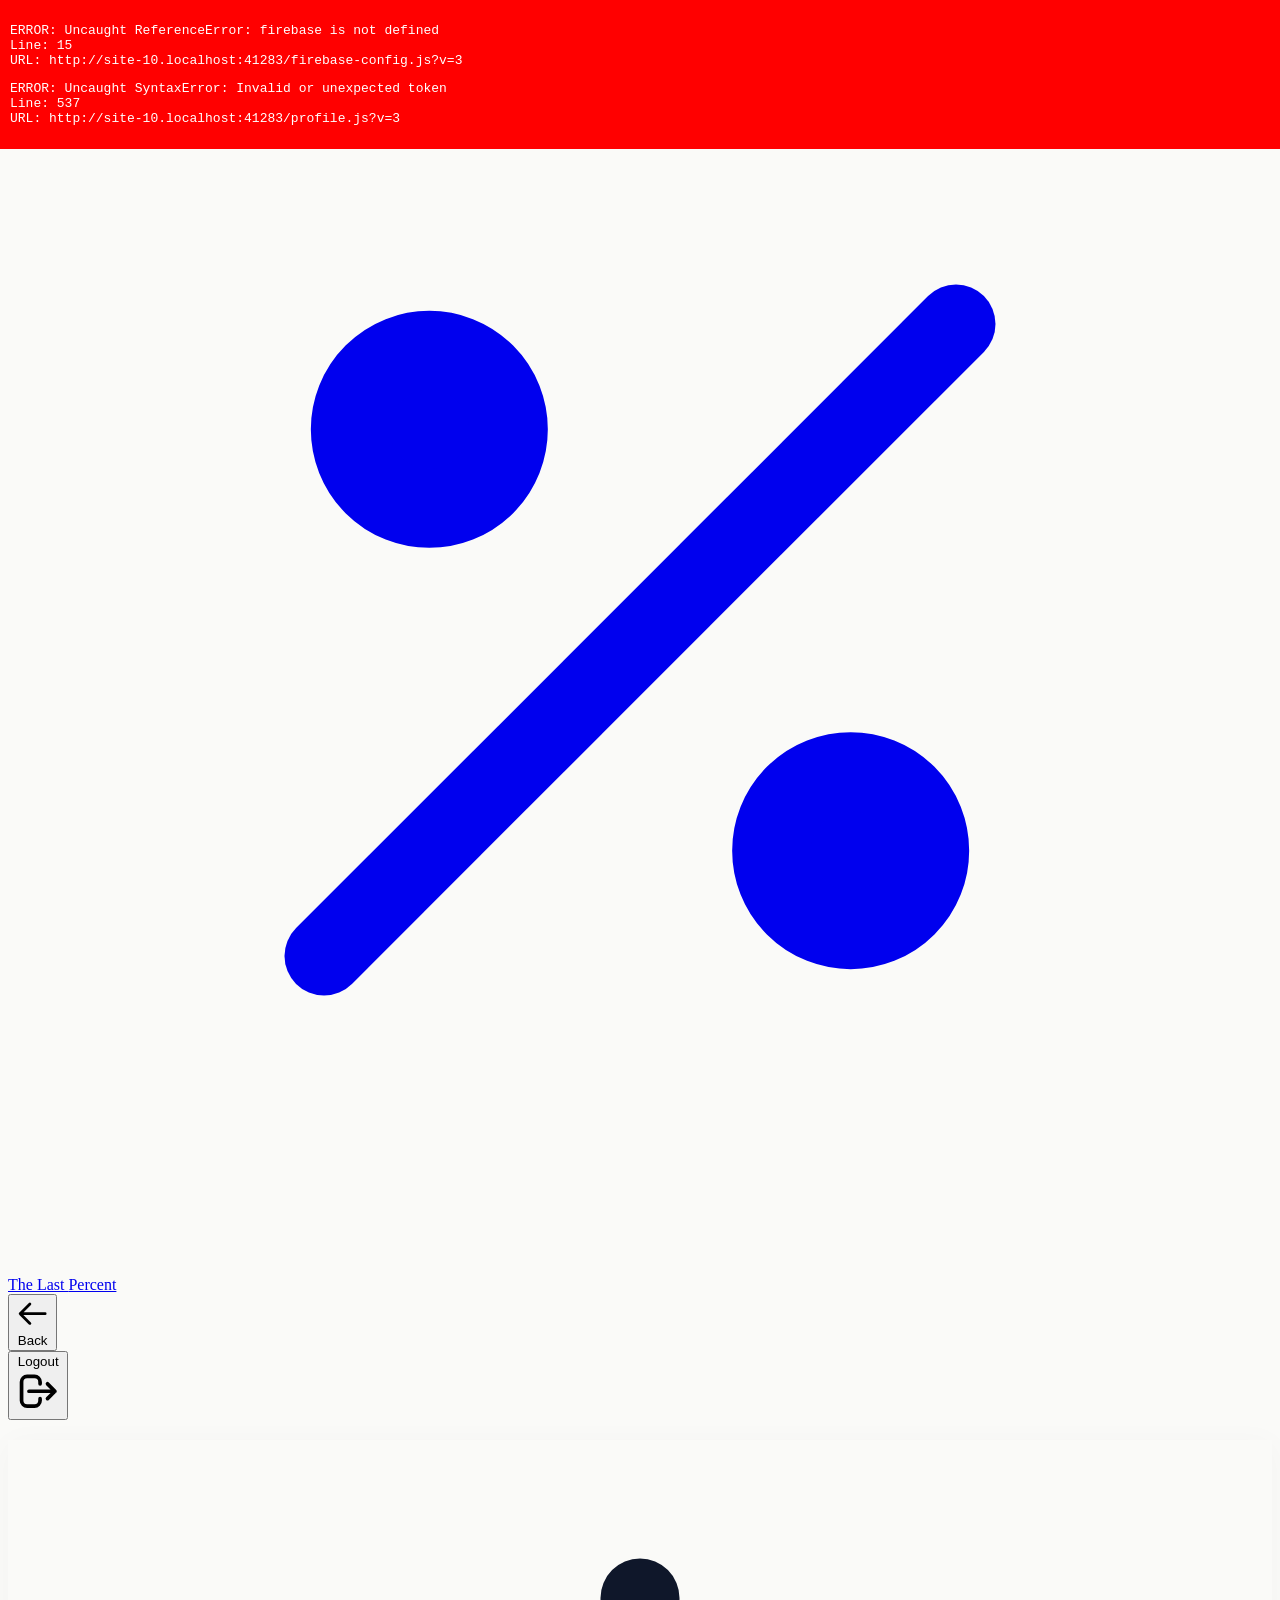
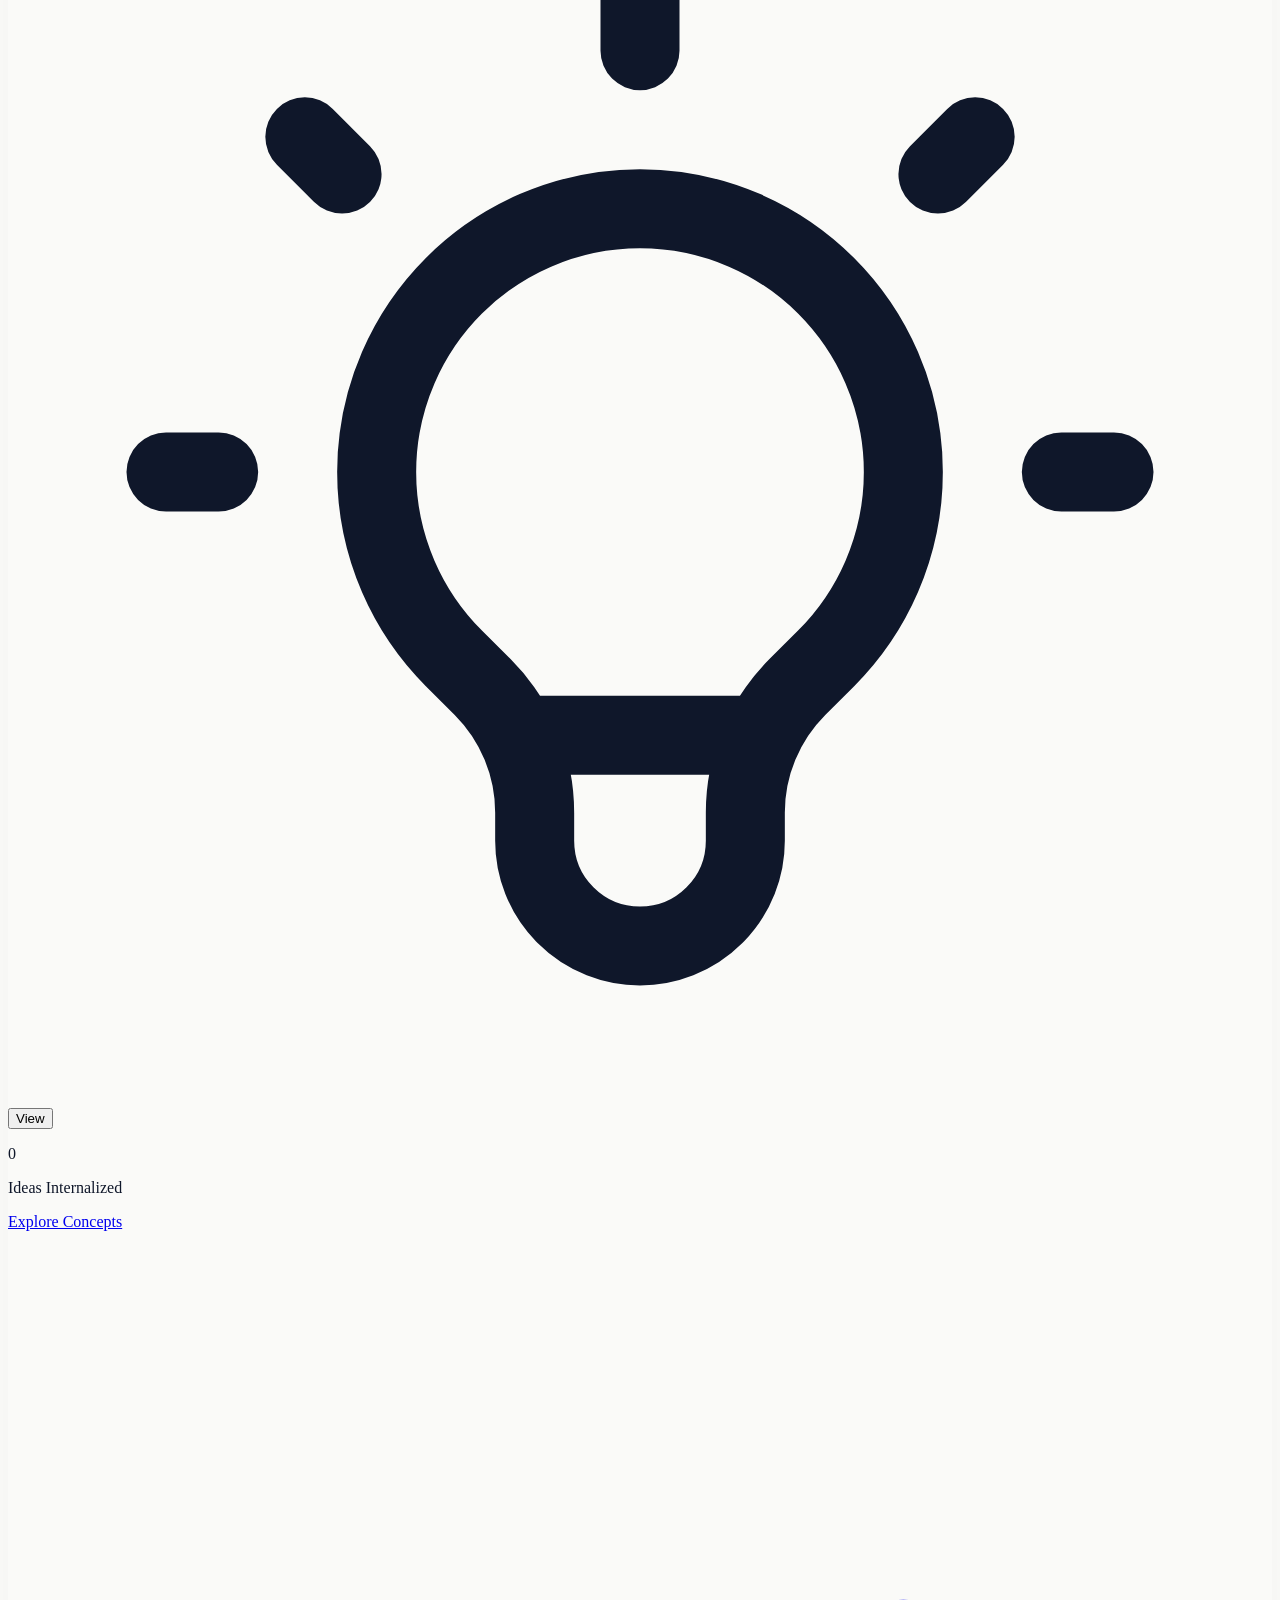
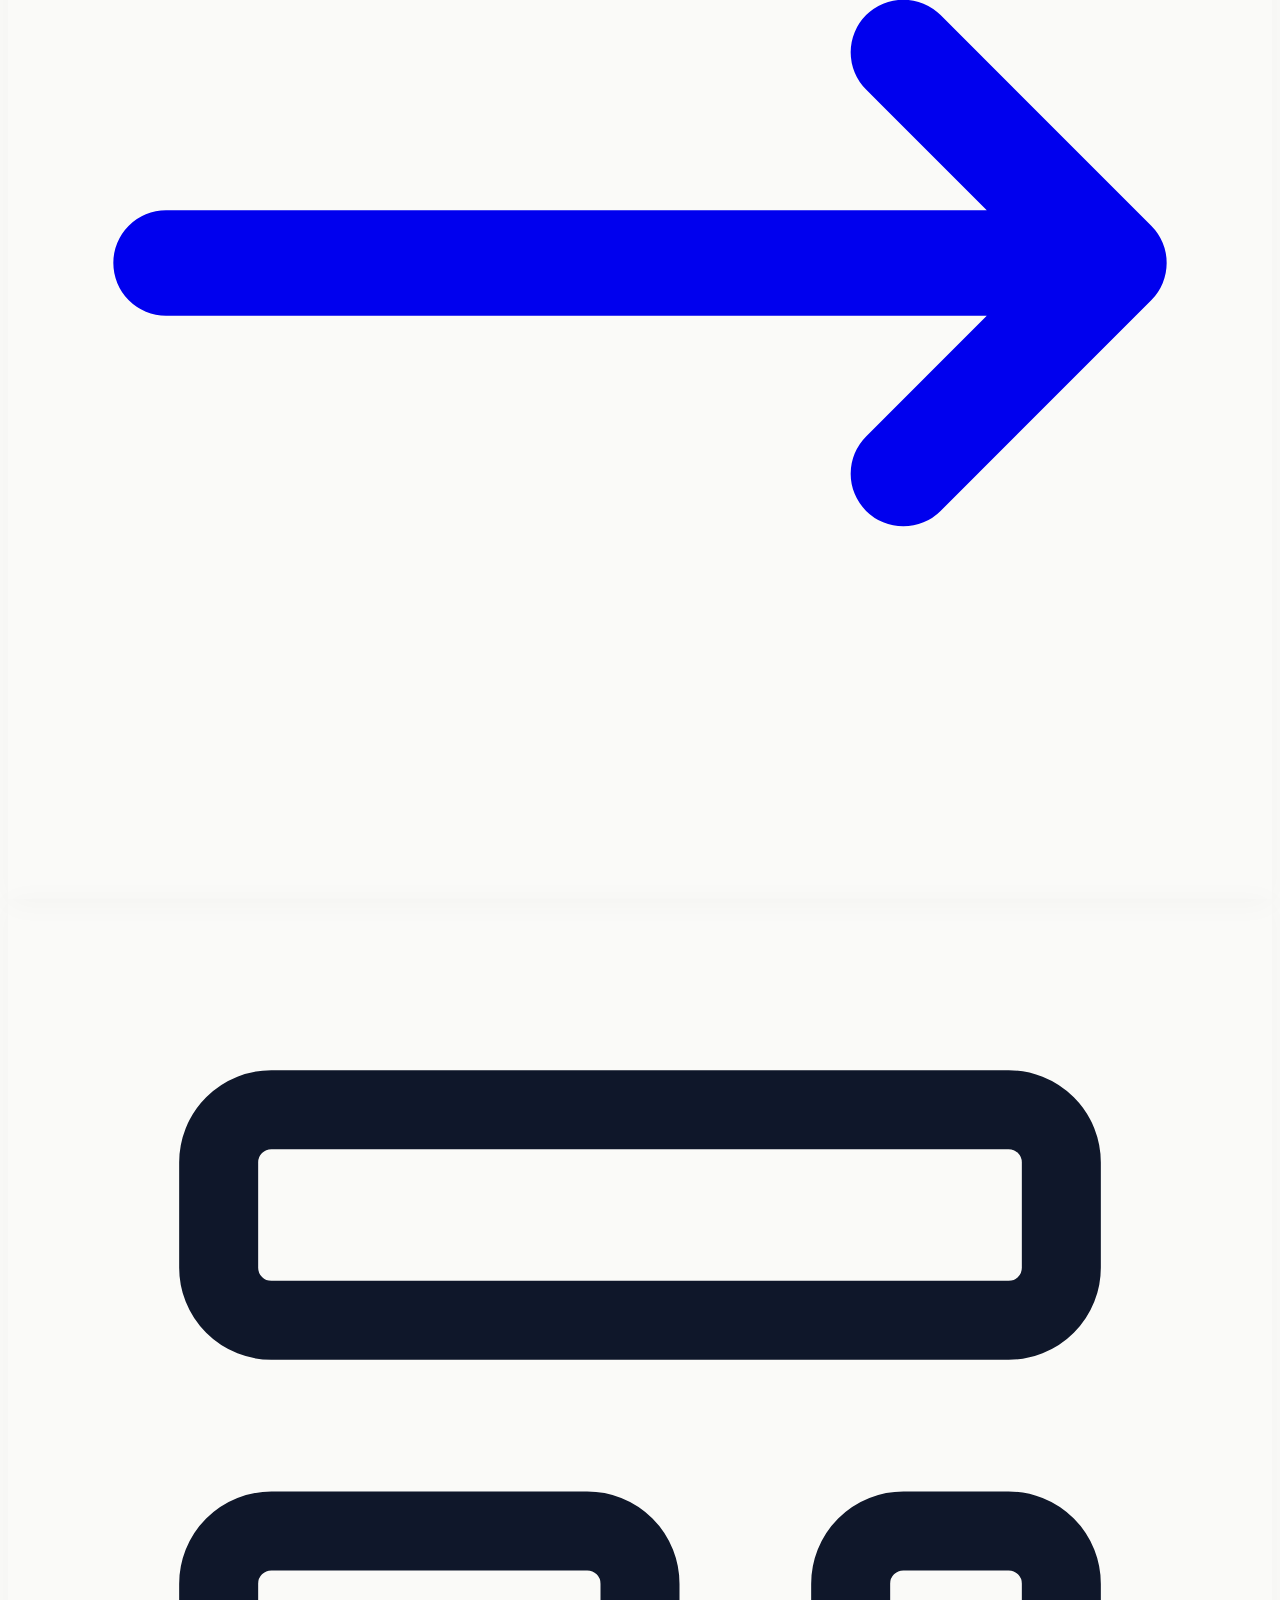
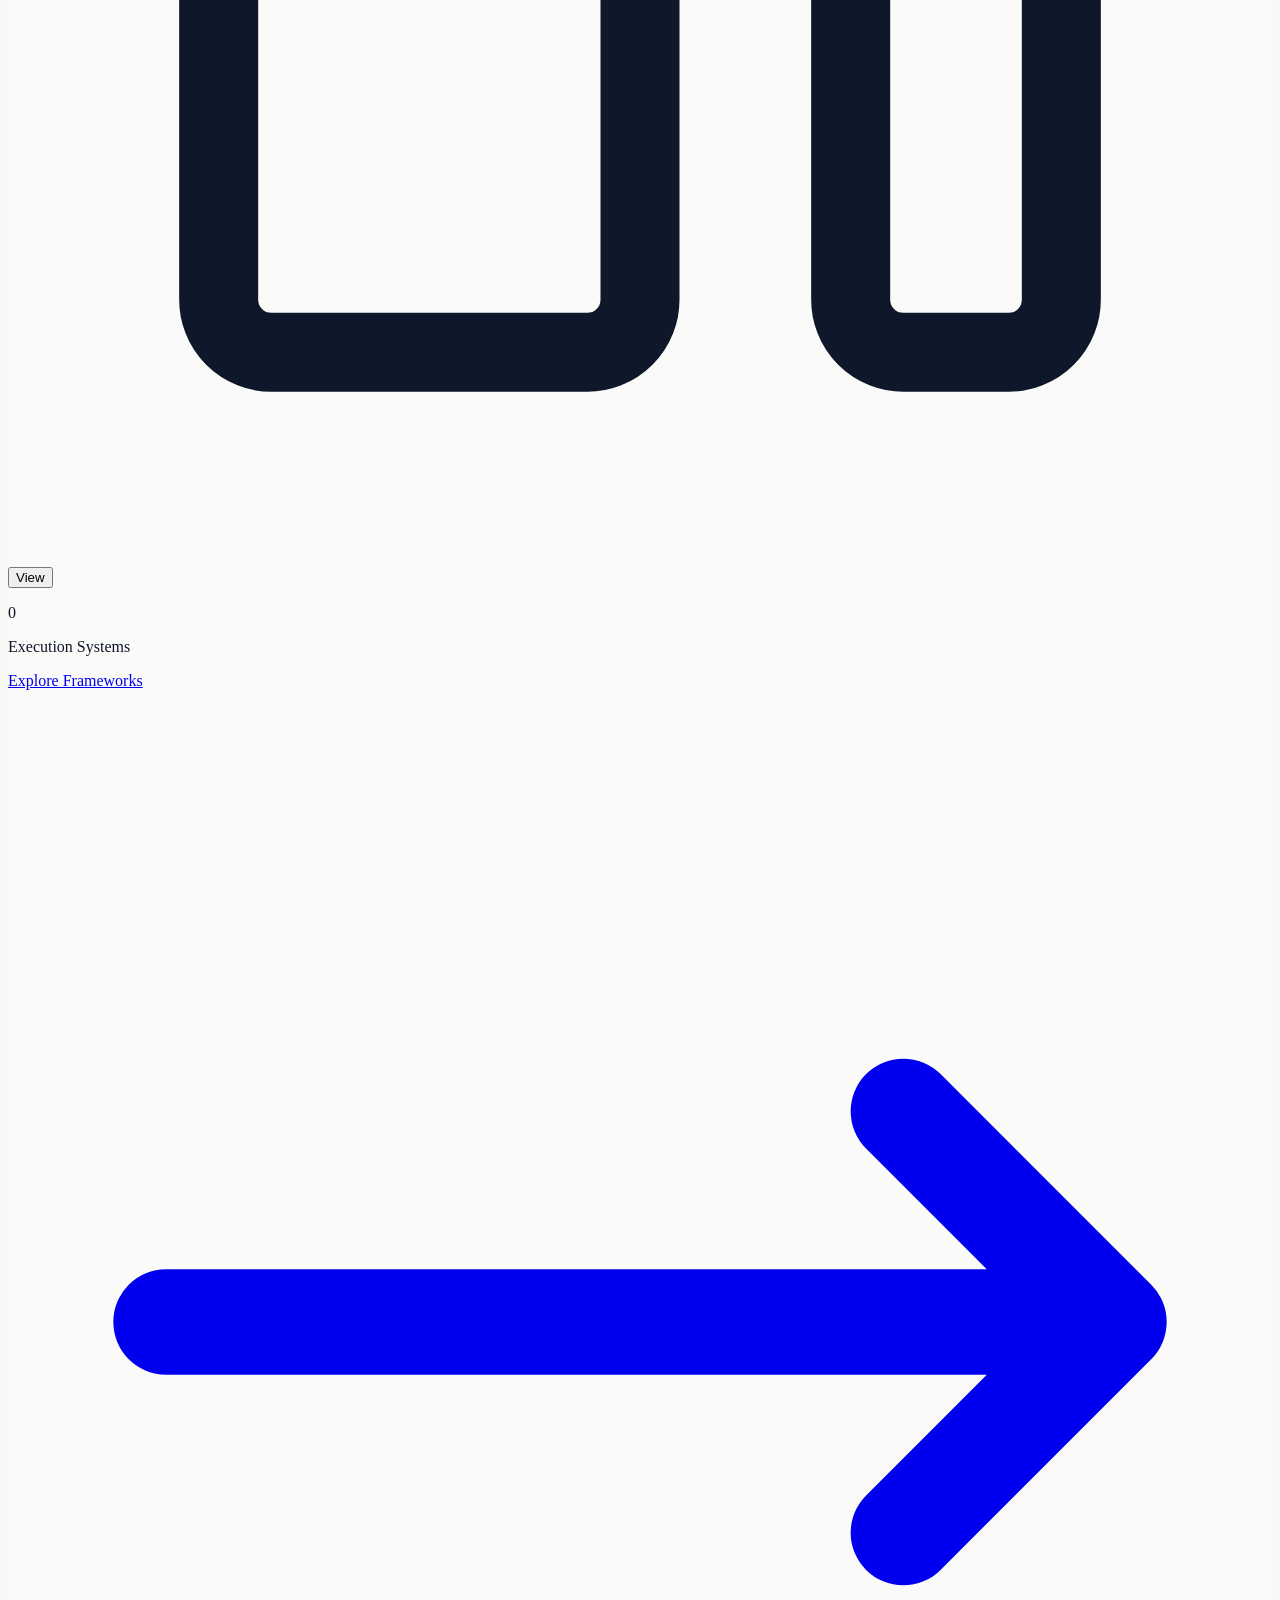
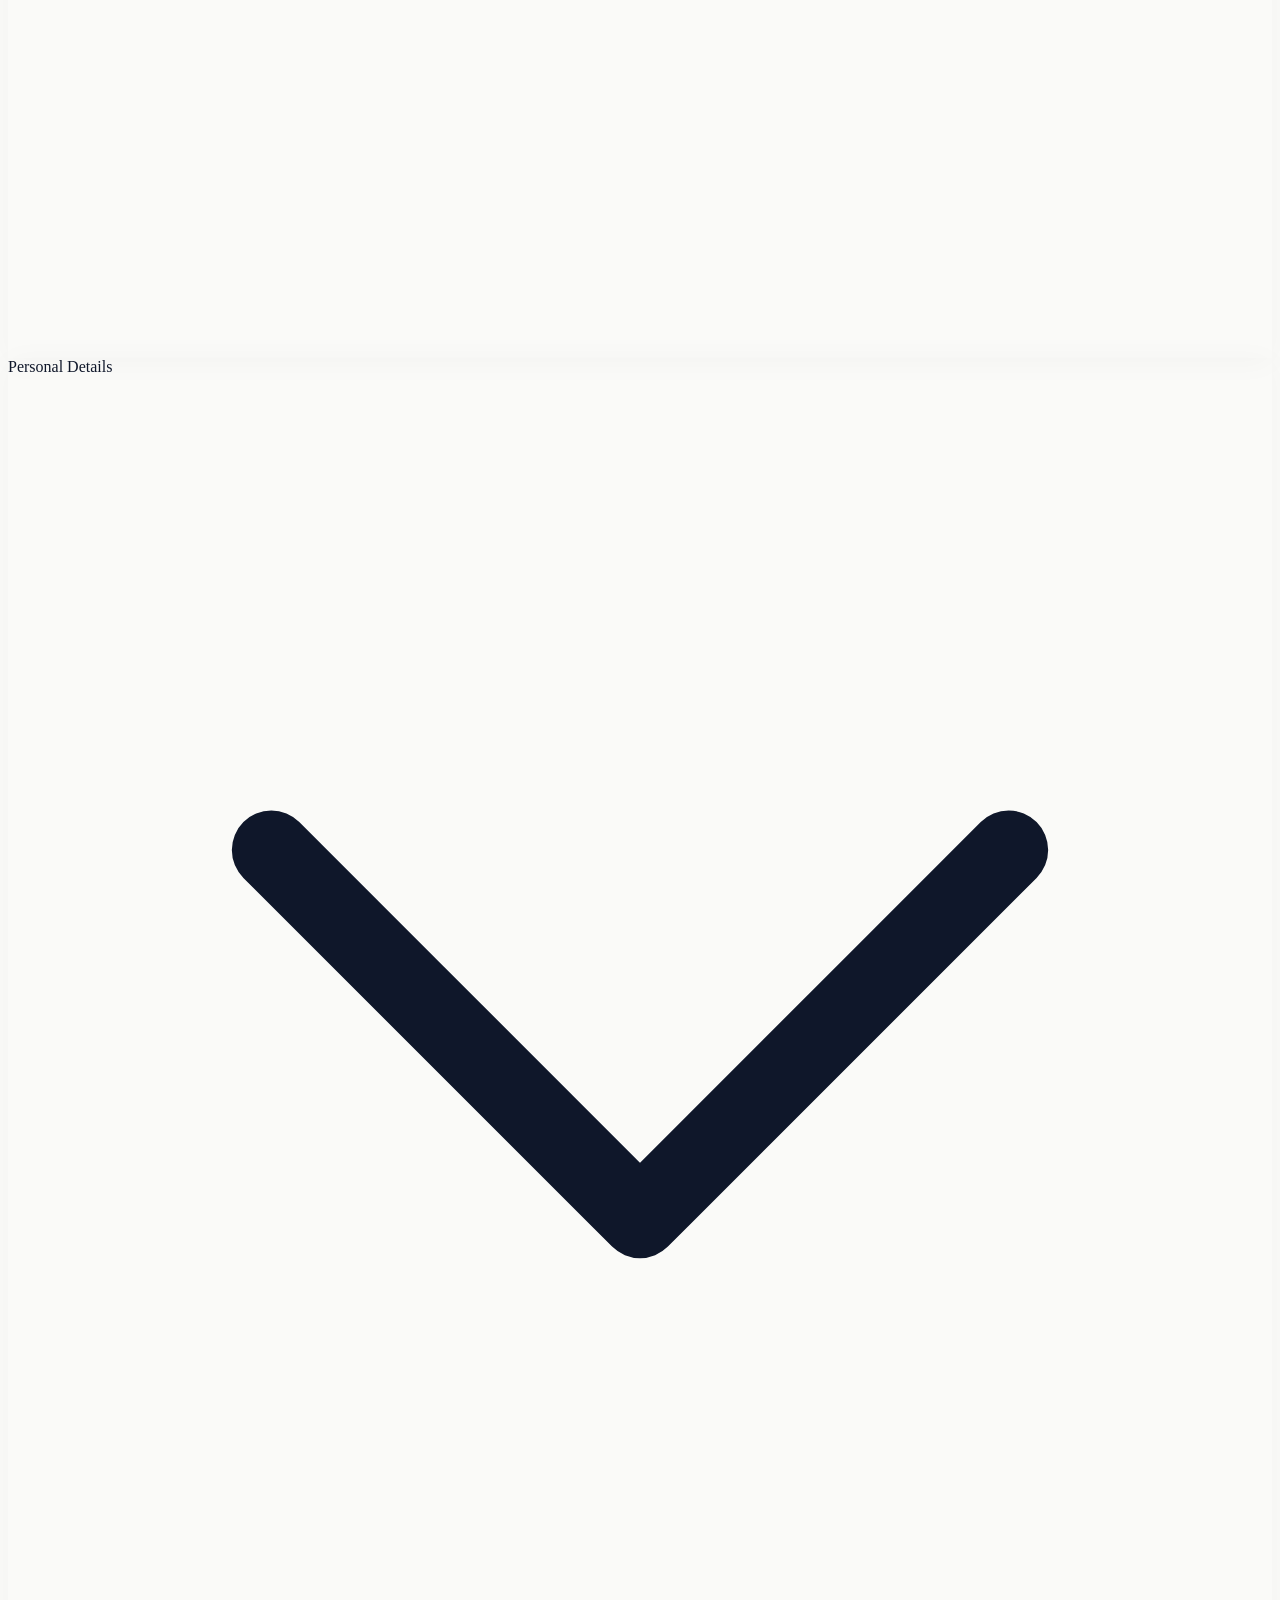
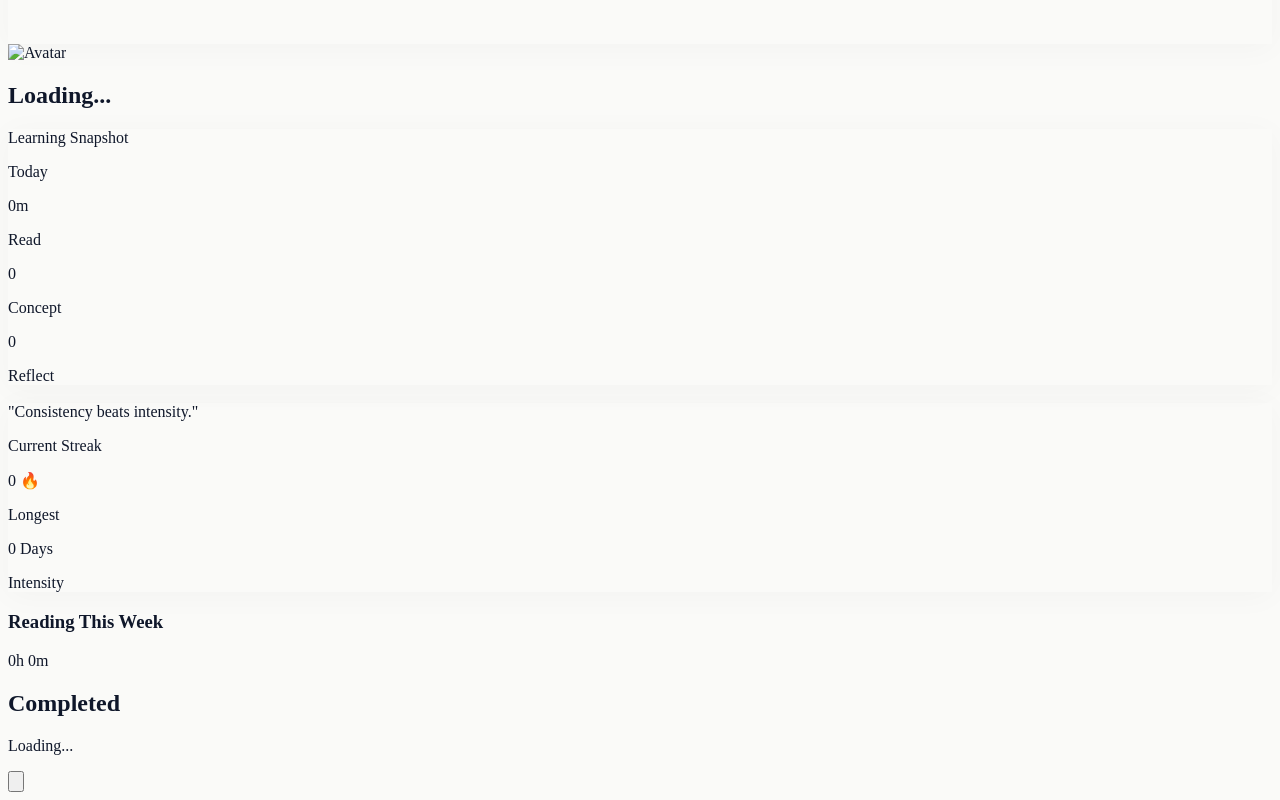
==== commit ffb19c74: "chore: bump script versions to bust cache and add debug logger" ====
--- a/profile.html
+++ b/profile.html
@@ -105,6 +105,21 @@
     </style>
 </head>
 <body class="font-sans antialiased editorial-text min-h-screen overflow-x-hidden">
+    <!-- ERROR LOGGER FOR DEBUGGING -->
+    <div id="debug-error-box" style="position:fixed; top:0; left:0; width:100%; background:red; color:white; z-index:9999; font-family:monospace; padding:10px; display:none;"></div>
+    <script>
+        window.onerror = function(msg, url, lineNo, columnNo, error) {
+            const box = document.getElementById('debug-error-box');
+            box.style.display = 'block';
+            box.innerHTML += '<p>ERROR: ' + msg + '<br>Line: ' + lineNo + '<br>URL: ' + url + '</p>';
+            return false;
+        };
+        window.addEventListener('unhandledrejection', function(event) {
+            const box = document.getElementById('debug-error-box');
+            box.style.display = 'block';
+            box.innerHTML += '<p>PROMISE REJECTION: ' + (event.reason ? event.reason.message || event.reason : 'Unknown') + '</p>';
+        });
+    </script>
 
     <!-- Header -->
     <header class="w-full bg-bgLight/80 backdrop-blur-md sticky top-0 z-50 border-b border-borderSubtle">
@@ -425,8 +440,8 @@
     </div>
 
     <!-- Scripts -->
-    <script src="data.js?v=34"></script>
-    <script src="firebase-config.js?v=2"></script>
-    <script src="profile.js?v=1"></script>
+    <script src="data.js?v=35"></script>
+    <script src="firebase-config.js?v=3"></script>
+    <script src="profile.js?v=3"></script>
 </body>
 </html>
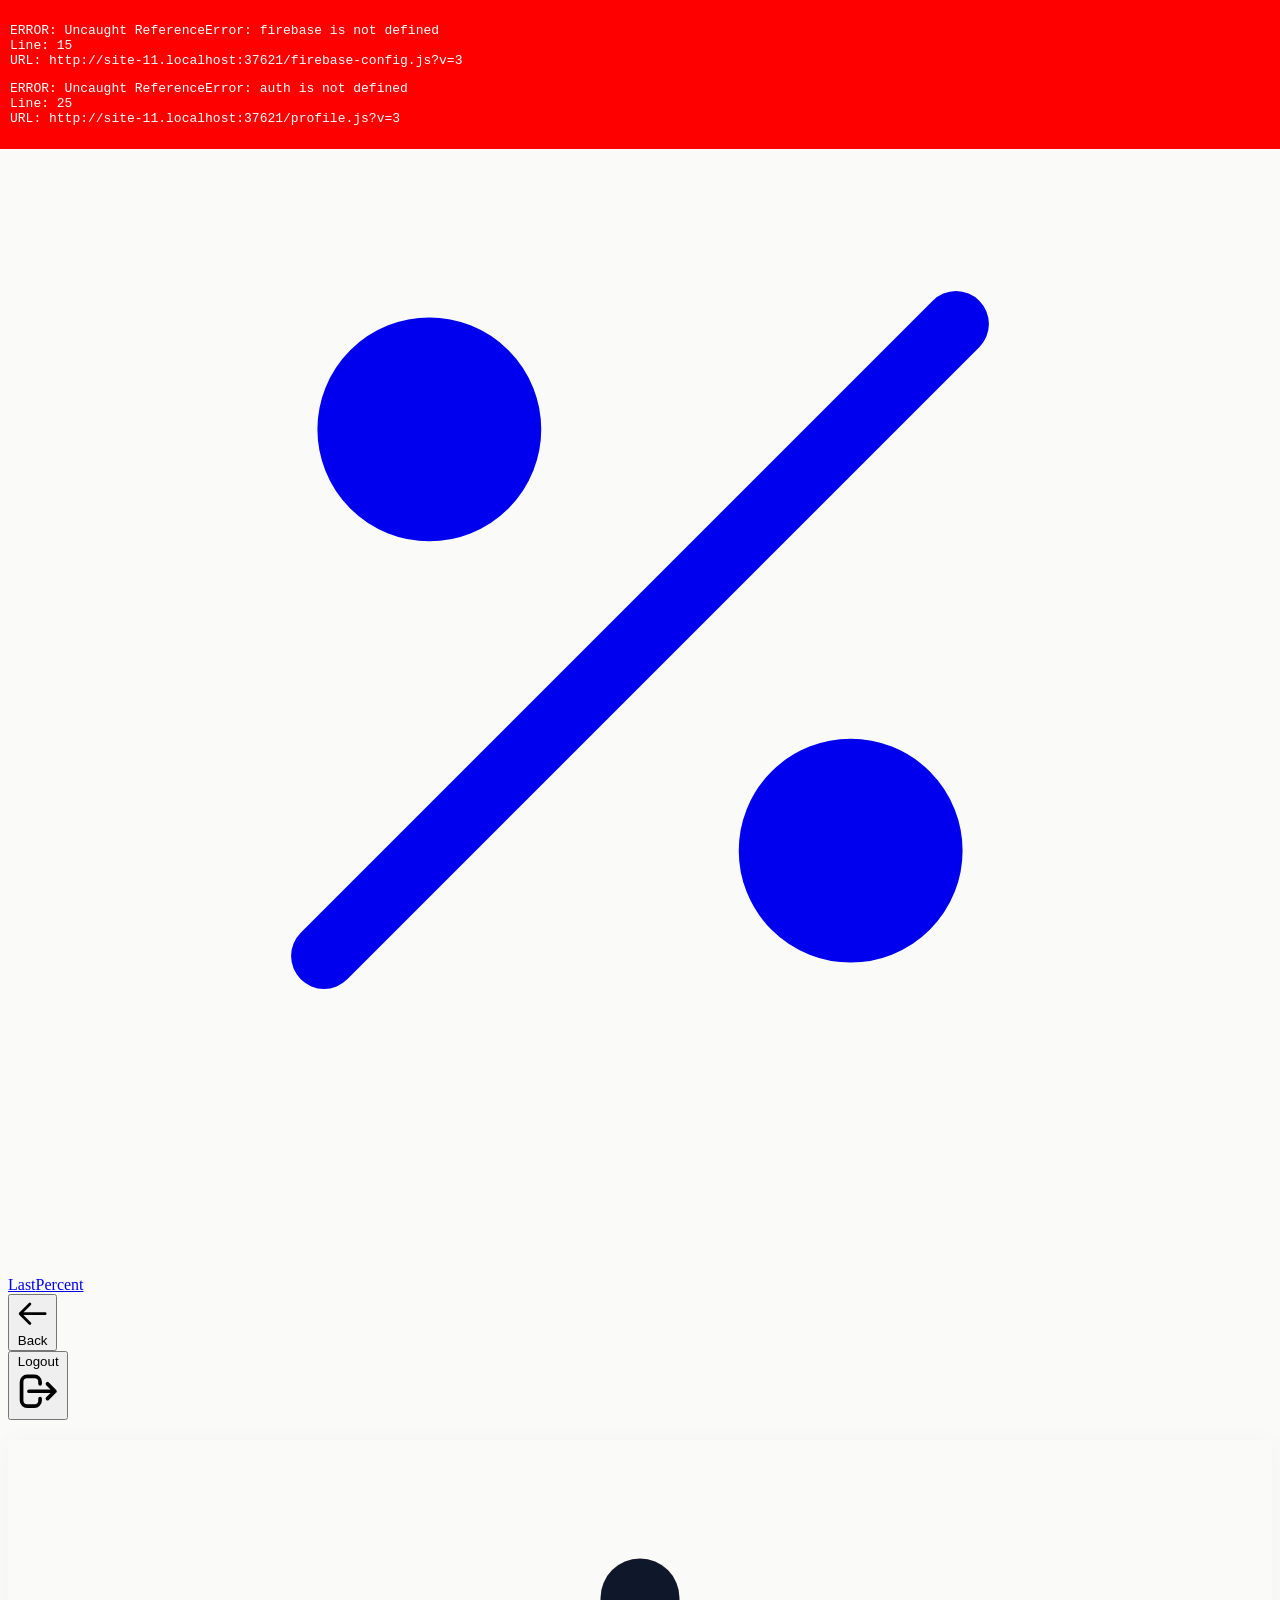
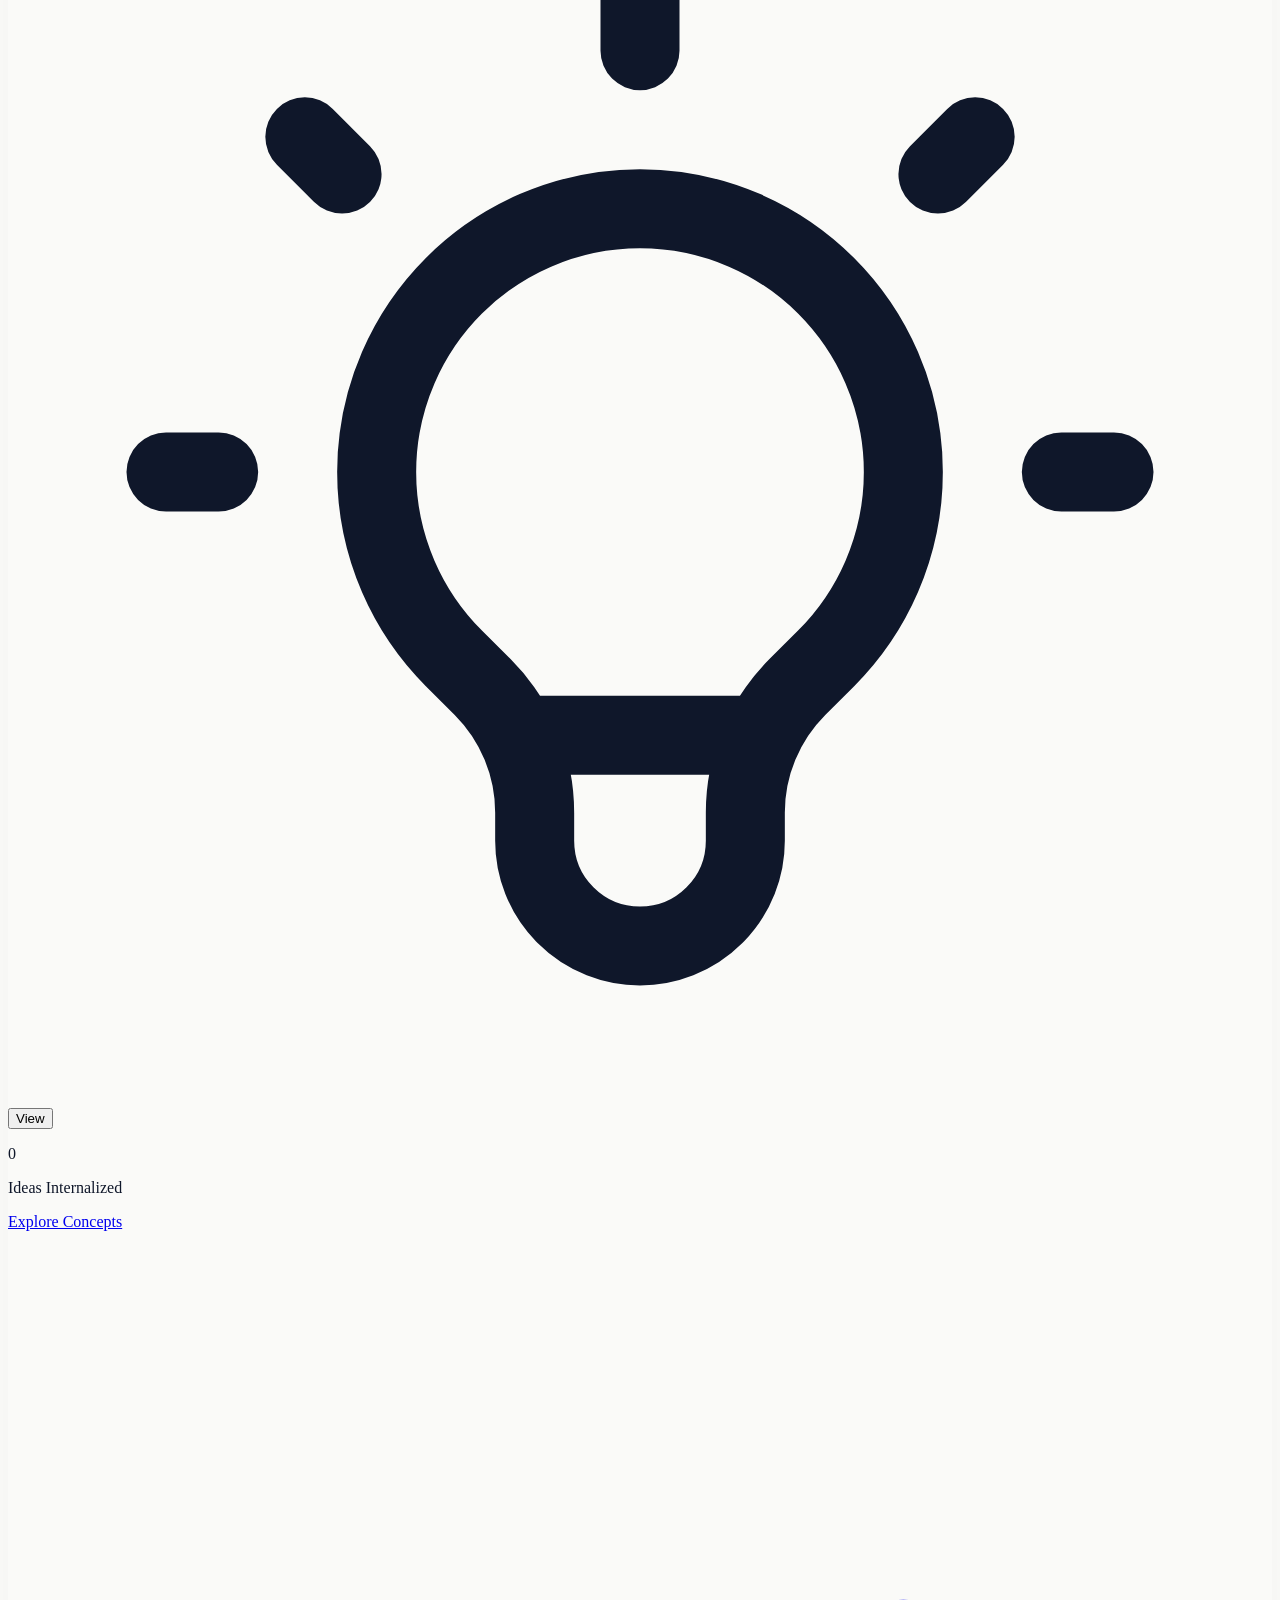
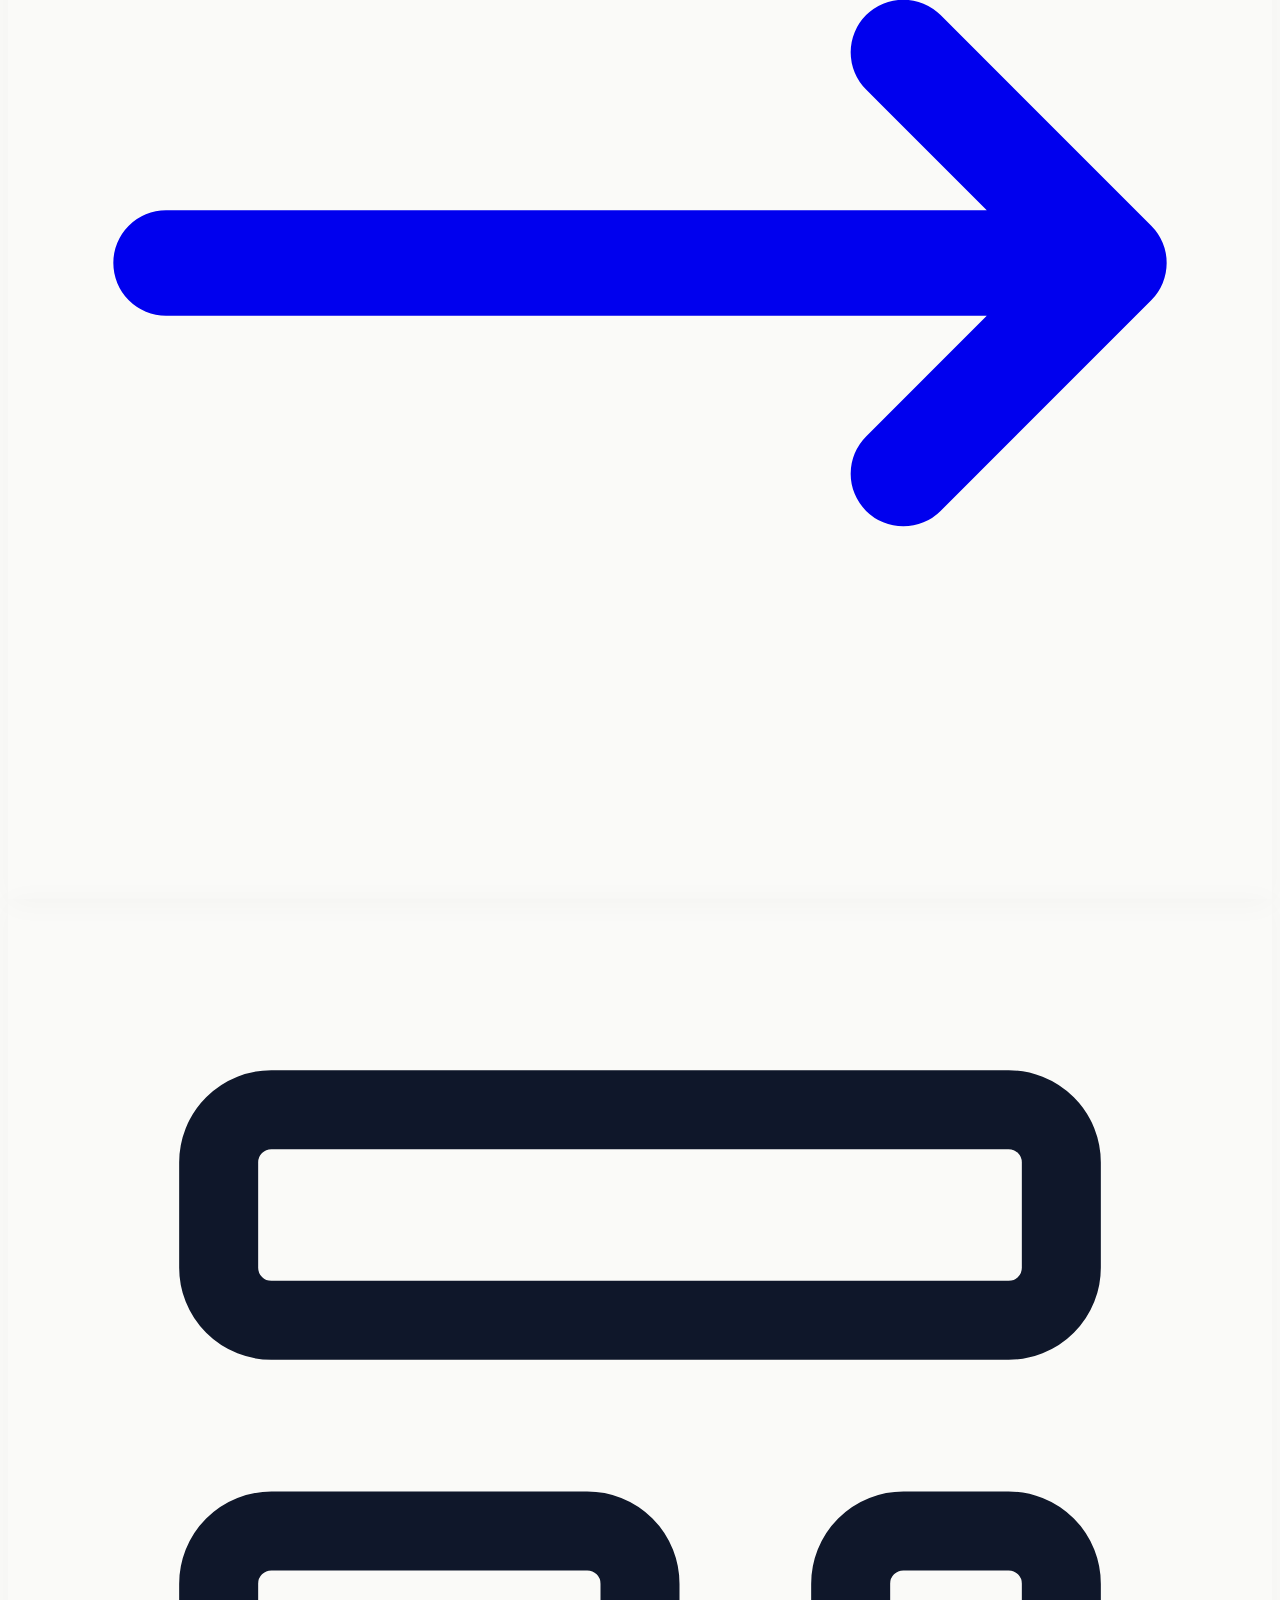
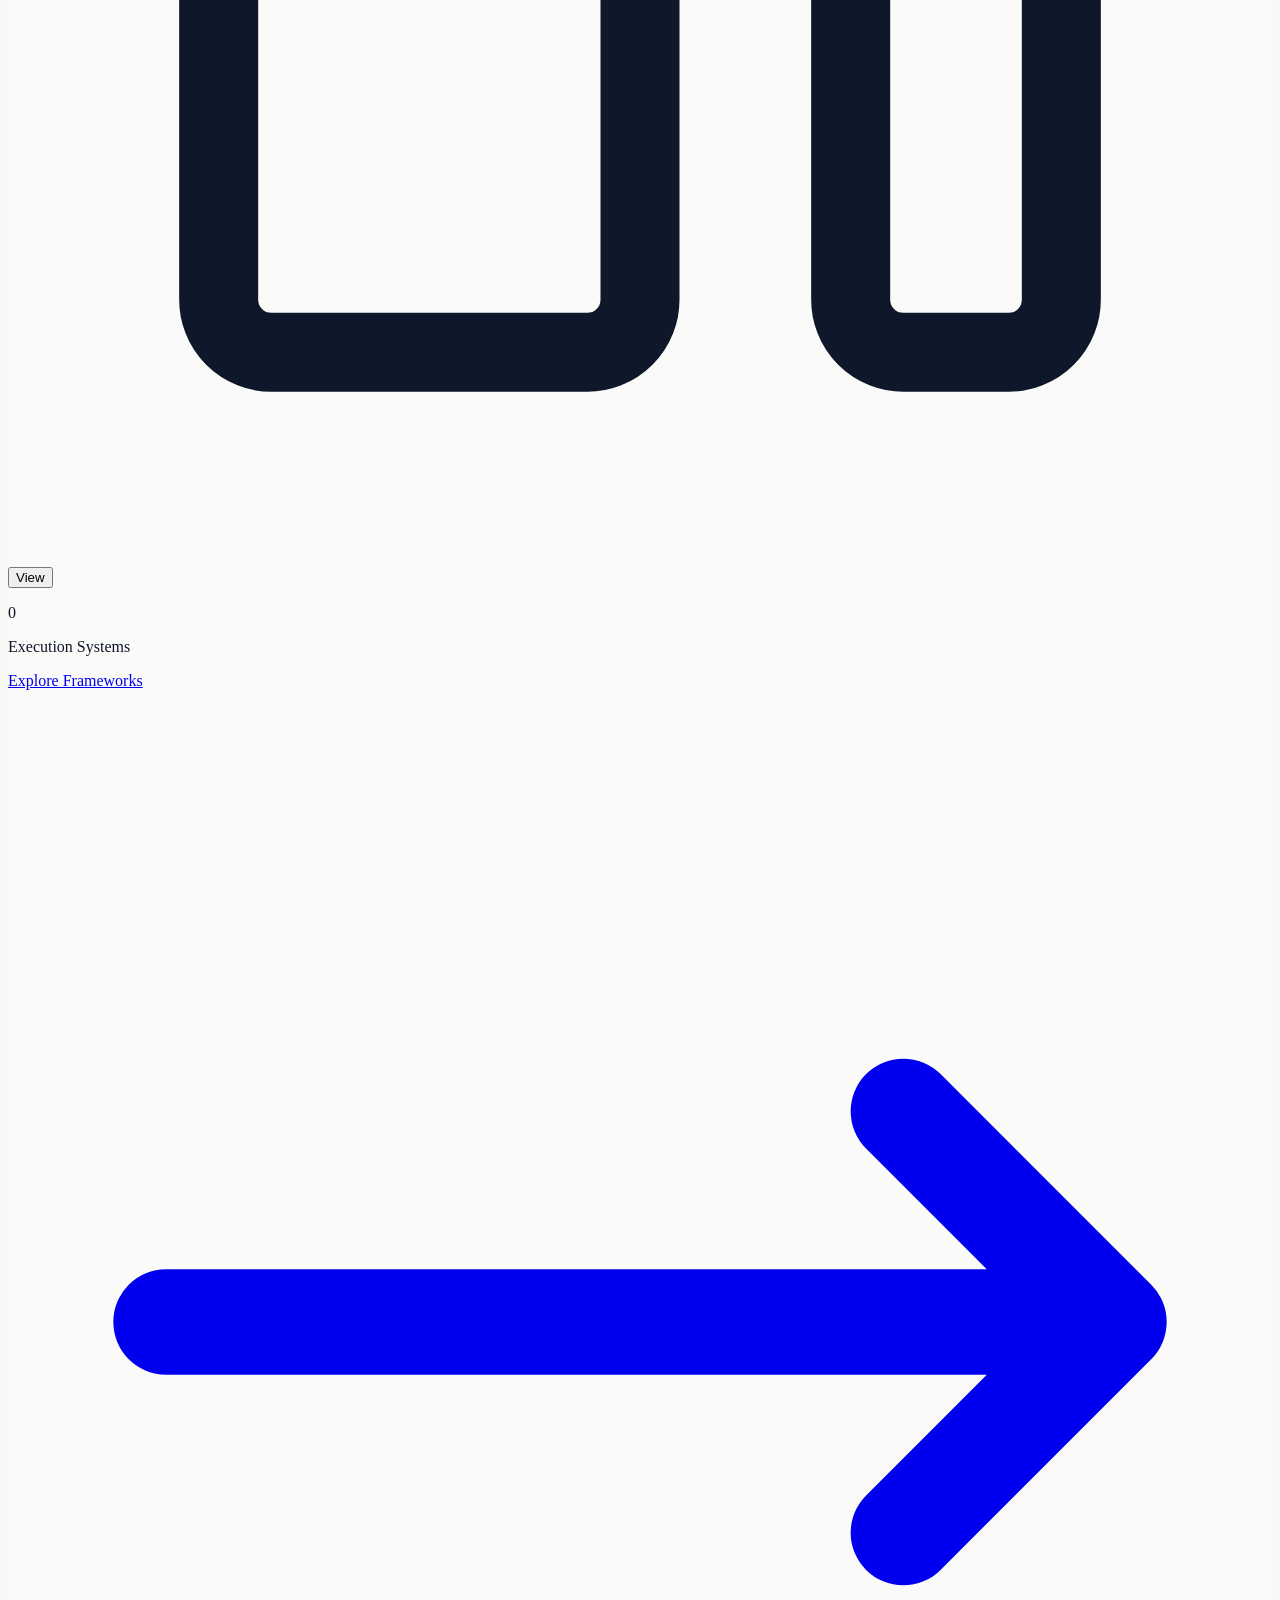
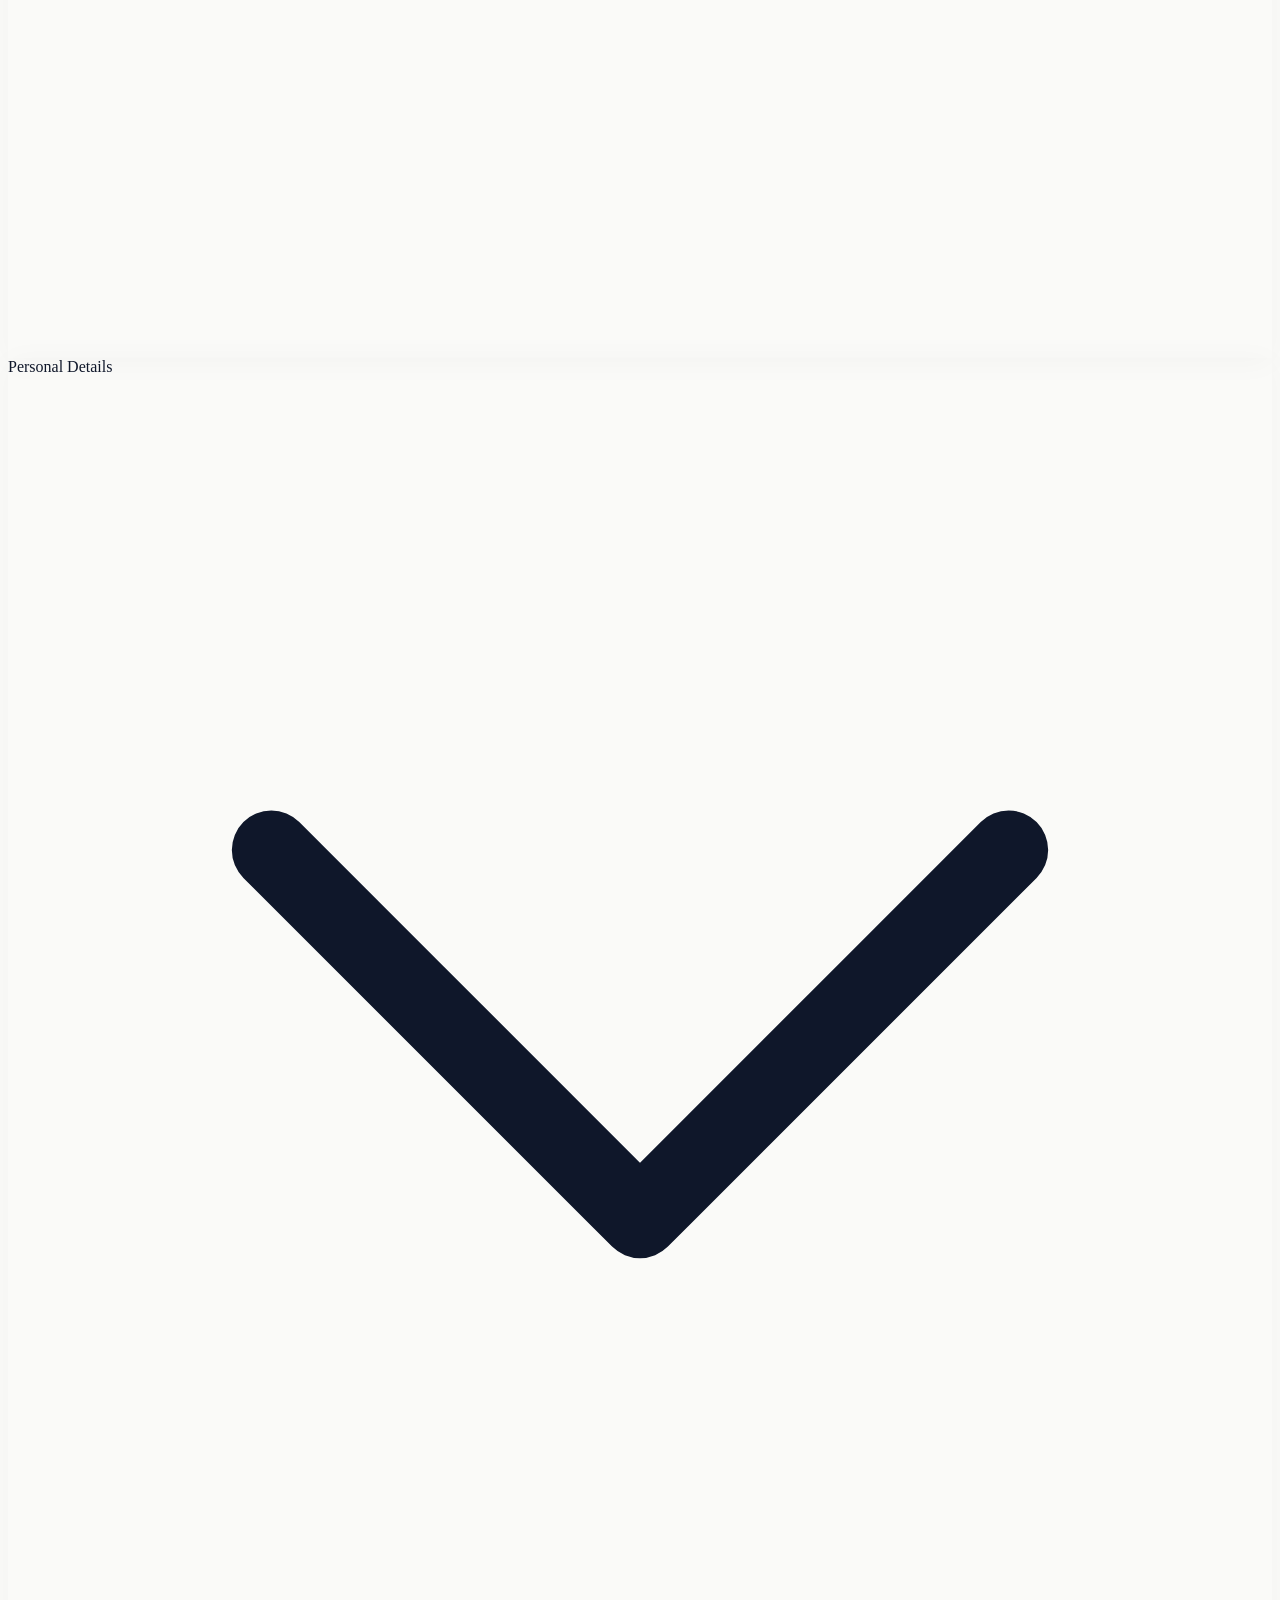
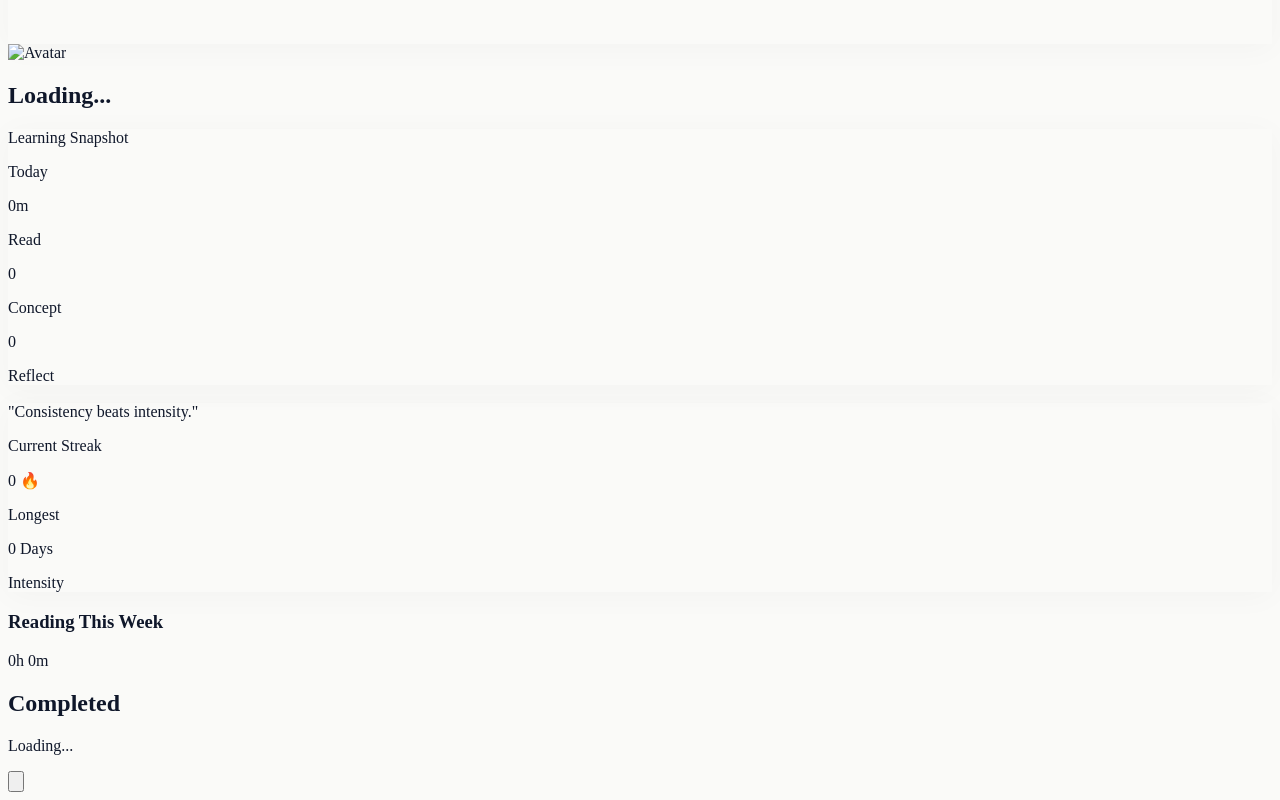
==== commit c41206f6: "UI tweaks: fix layout width, update brand logo, remove cover image from modal list" ====
--- a/profile.html
+++ b/profile.html
@@ -123,16 +123,16 @@
 
     <!-- Header -->
     <header class="w-full bg-bgLight/80 backdrop-blur-md sticky top-0 z-50 border-b border-borderSubtle">
-        <div class="max-w-[1400px] mx-auto px-6 sm:px-12 h-16 flex items-center justify-between">
-            <a href="index.html" class="flex items-center gap-3 outline-none group">
-                <div class="w-8 h-8 rounded bg-primary flex items-center justify-center shrink-0 transition-transform duration-500 group-hover:scale-105">
-                    <svg class="w-4 h-4 text-white" viewBox="0 0 24 24" fill="none" stroke="currentColor" stroke-width="1.5" stroke-linecap="round" stroke-linejoin="round">
+        <div class="w-full mx-auto px-4 sm:px-8 lg:px-12 xl:px-20 h-16 flex items-center justify-between">
+            <a href="index.html" class="flex items-center gap-1.5 md:gap-3 cursor-pointer hover:opacity-70 transition shrink-0 outline-none">
+                <div class="w-7 h-7 md:w-9 md:h-9 bg-[#0a0a0a] dark:bg-white rounded flex items-center justify-center shrink-0 shadow-sm transition-transform duration-500 hover:scale-105">
+                    <svg class="w-4 h-4 md:w-5 md:h-5 text-white dark:text-[#0a0a0a]" viewBox="0 0 24 24" fill="none" stroke="currentColor" stroke-width="1.25" stroke-linecap="round" stroke-linejoin="round">
                         <circle cx="8" cy="8" r="1.5" fill="currentColor"></circle>
                         <circle cx="16" cy="16" r="1.5" fill="currentColor"></circle>
                         <line x1="18" y1="6" x2="6" y2="18"></line>
                     </svg>
                 </div>
-                <span class="font-serif font-medium text-lg tracking-tight text-primary">The Last <span class="italic text-accent">Percent</span></span>
+                <span class="hidden md:inline text-sm md:text-xl font-bold tracking-tight text-[#0a0a0a] dark:text-white serif whitespace-nowrap">Last<span class="italic text-emerald-800 dark:text-emerald-500">Percent</span></span>
             </a>
             
             <div class="flex items-center gap-4 sm:gap-6">
@@ -152,7 +152,7 @@
     </header>
 
     <!-- Main Learning Dashboard -->
-    <main class="max-w-[1400px] mx-auto px-6 sm:px-12 pt-16 pb-32 flex flex-col xl:flex-row gap-16">
+    <main class="w-full mx-auto px-4 sm:px-8 lg:px-12 xl:px-20 pt-16 pb-32 flex flex-col xl:flex-row gap-16">
         
         <!-- LEFT COLUMN (65% - The Learning Journey) -->
         <div class="w-full xl:w-[65%] flex flex-col gap-12">
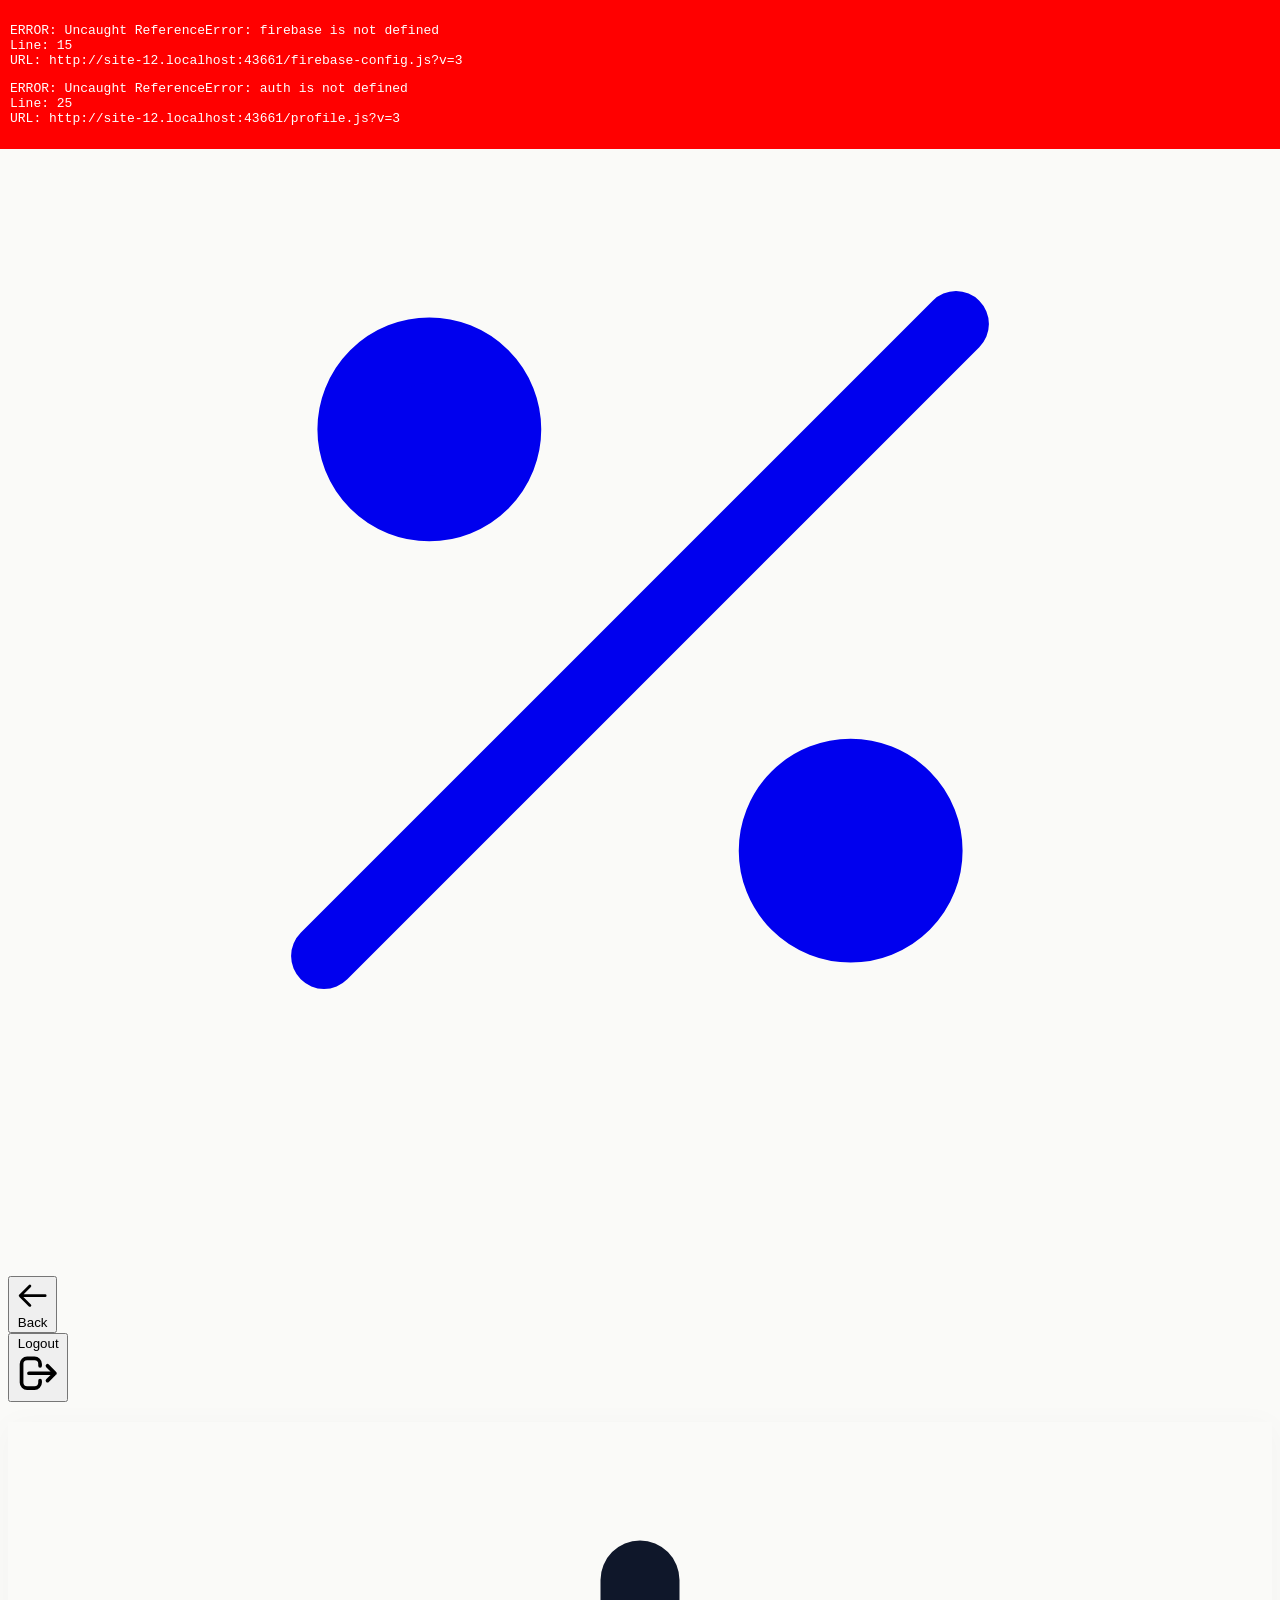
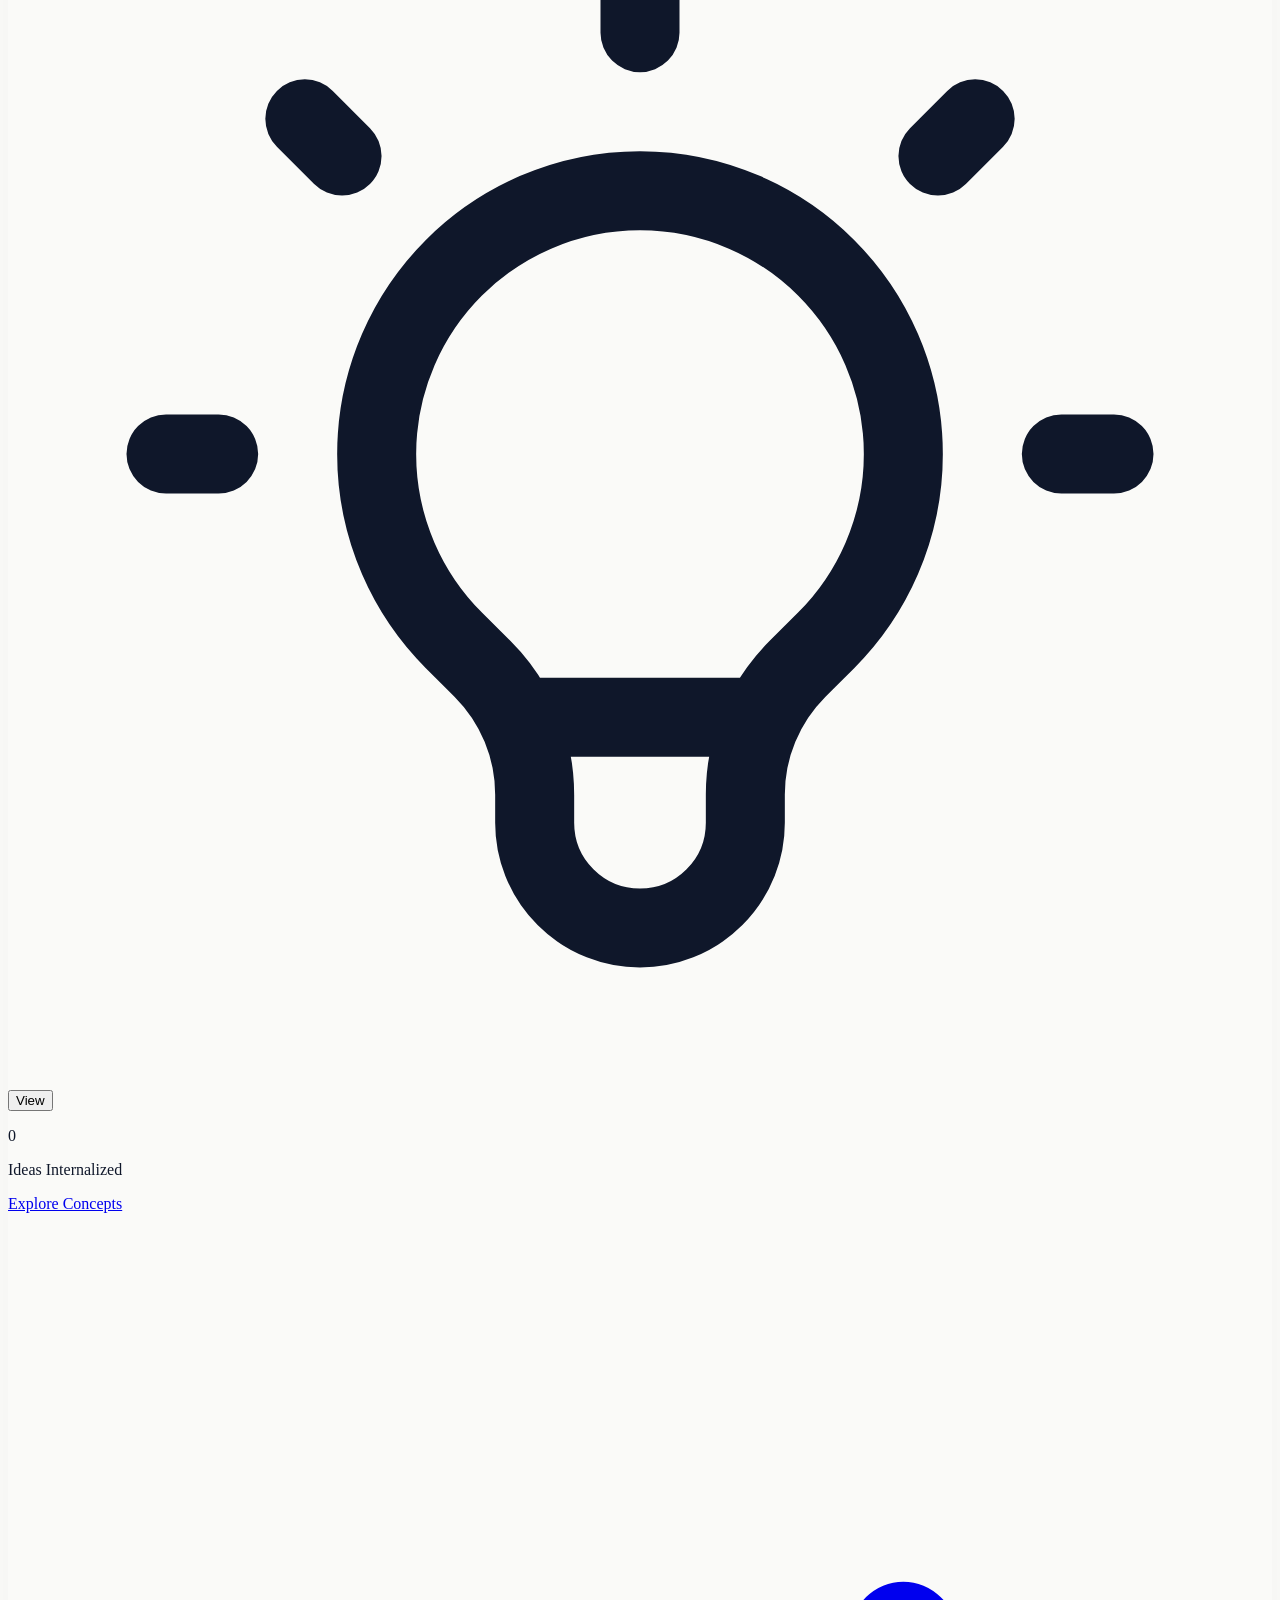
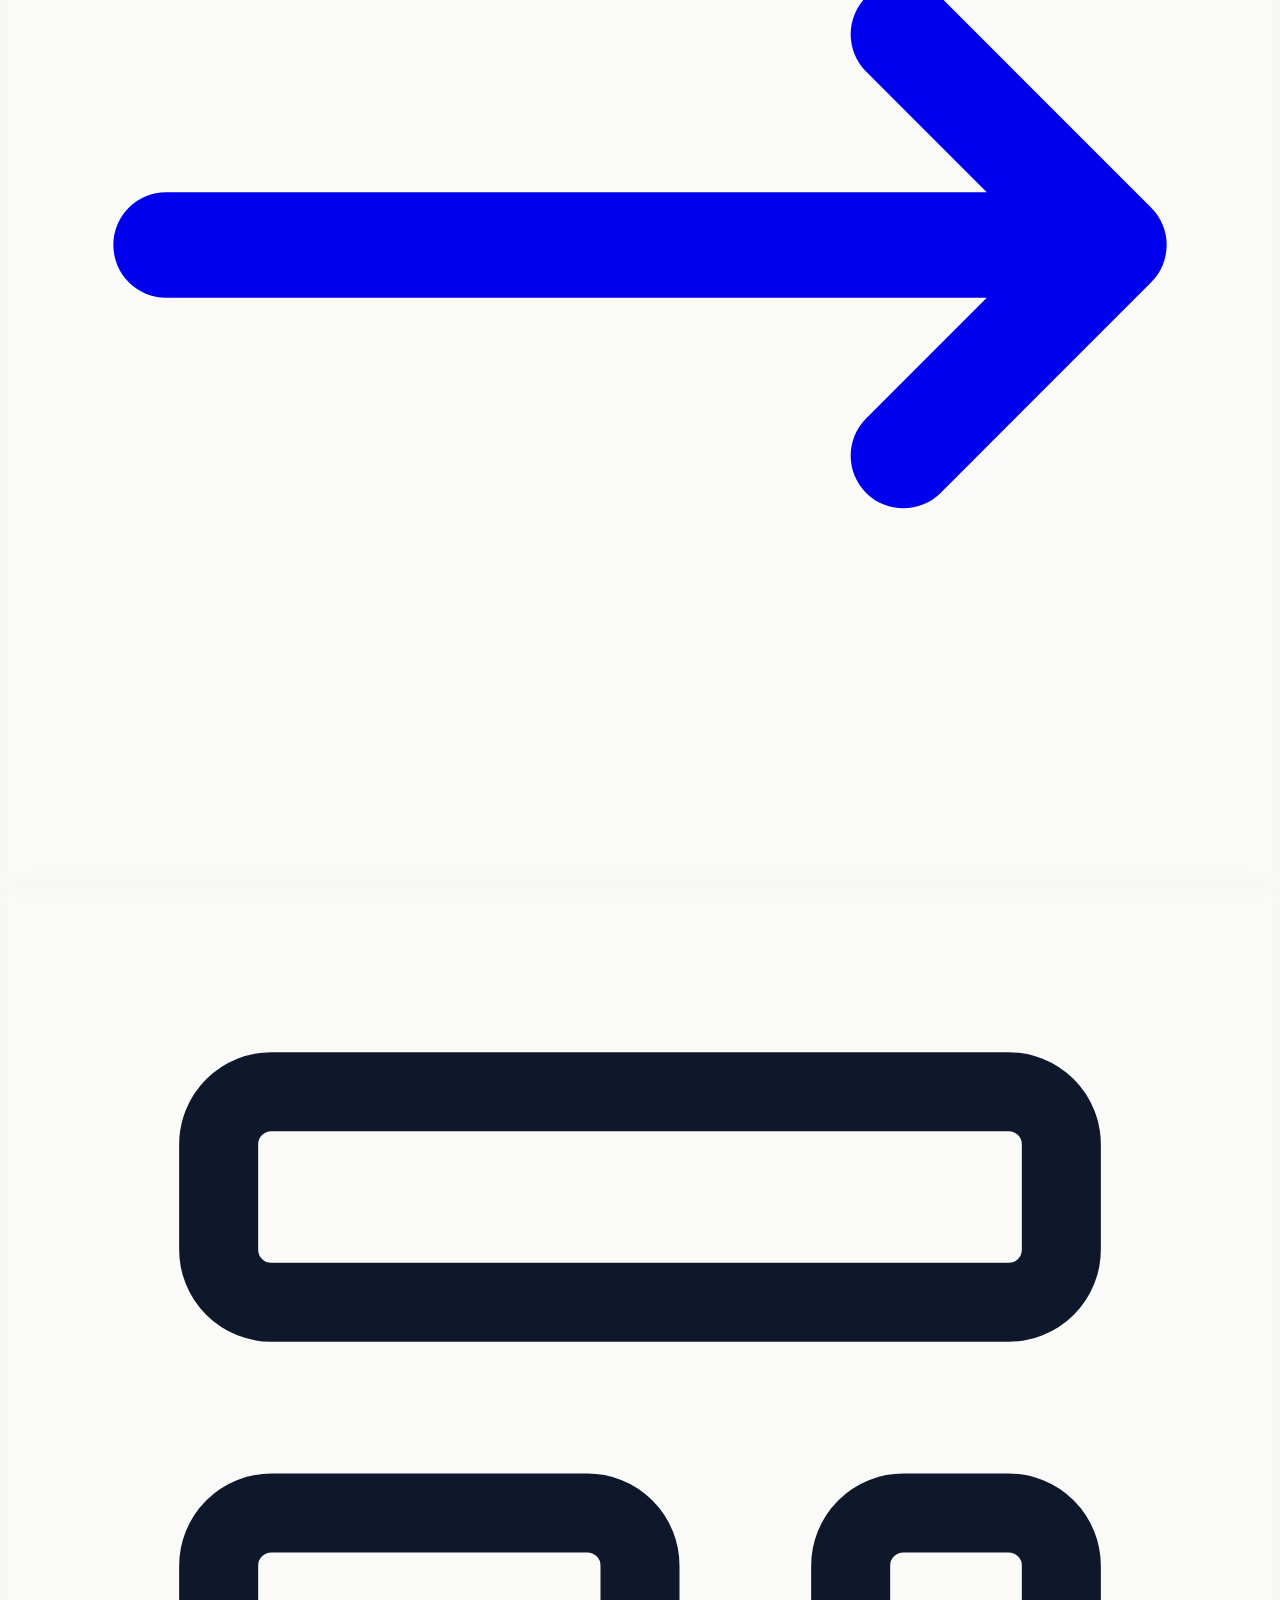
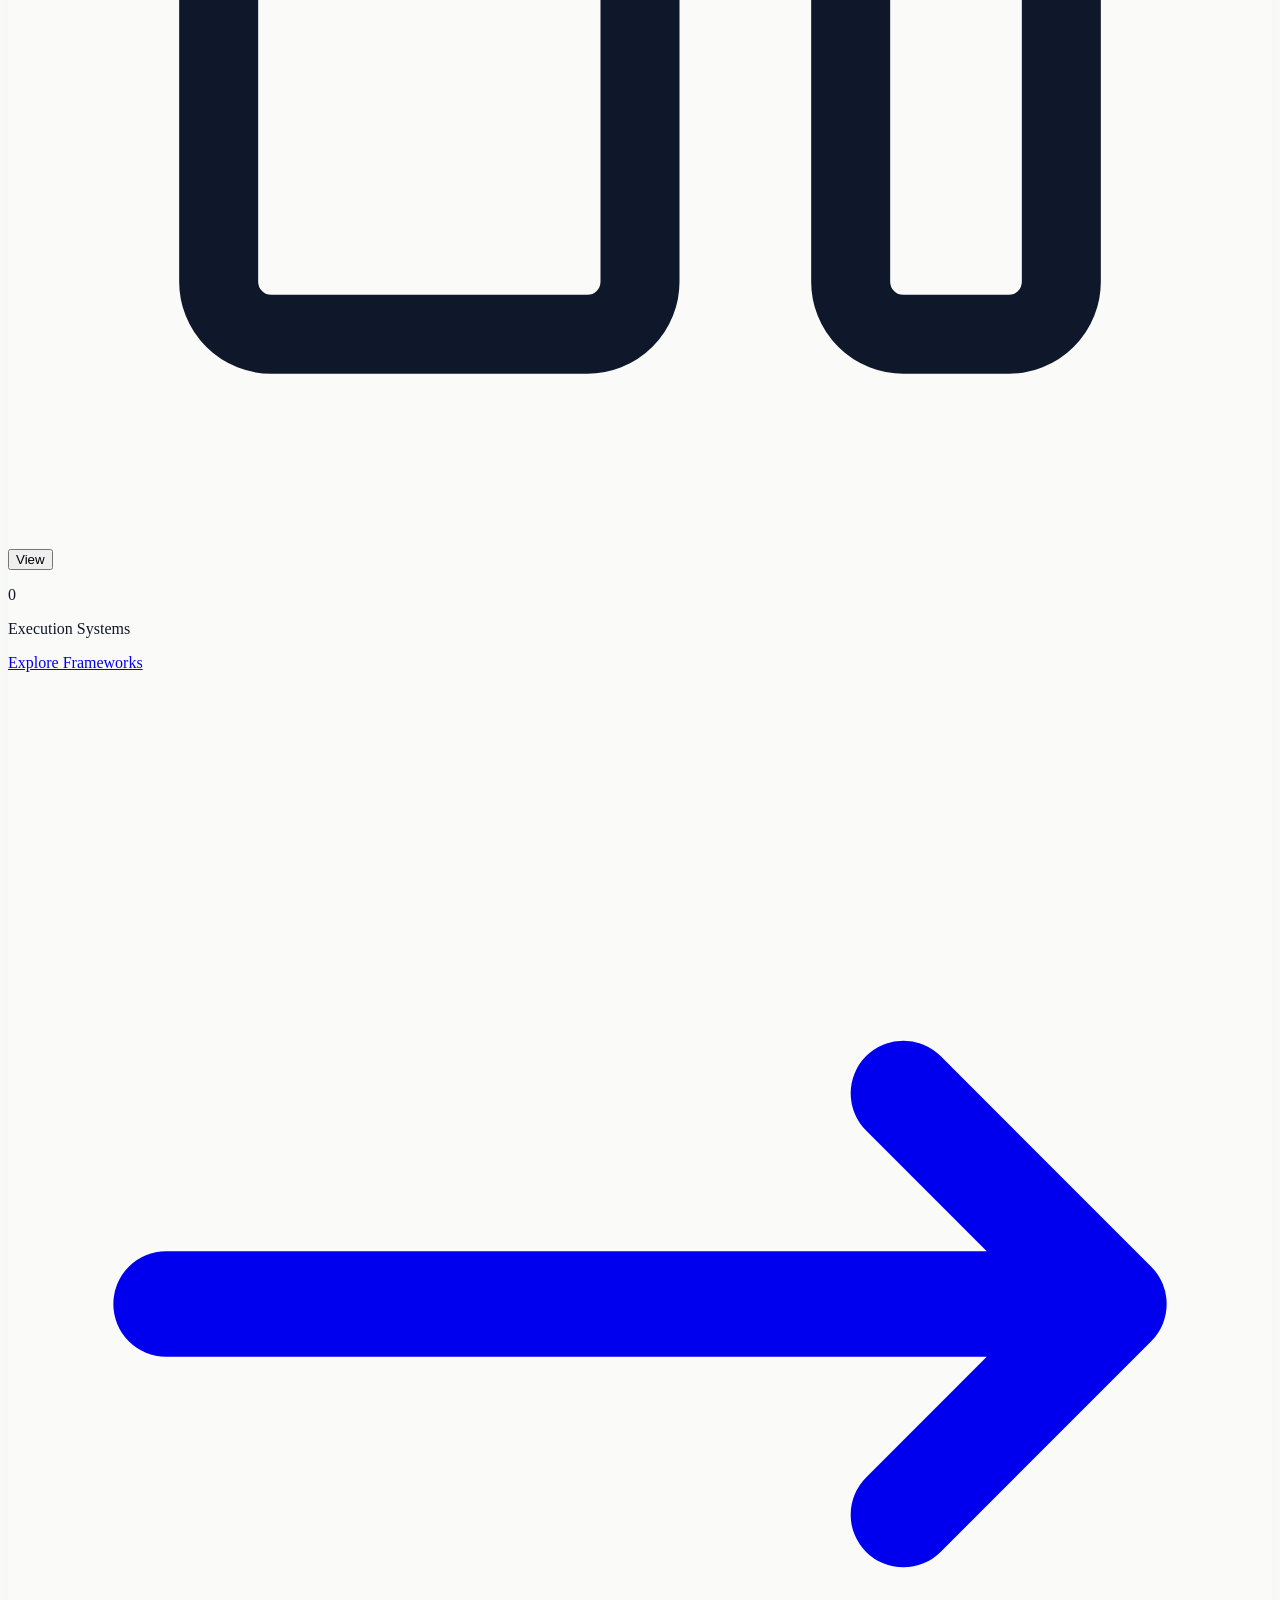
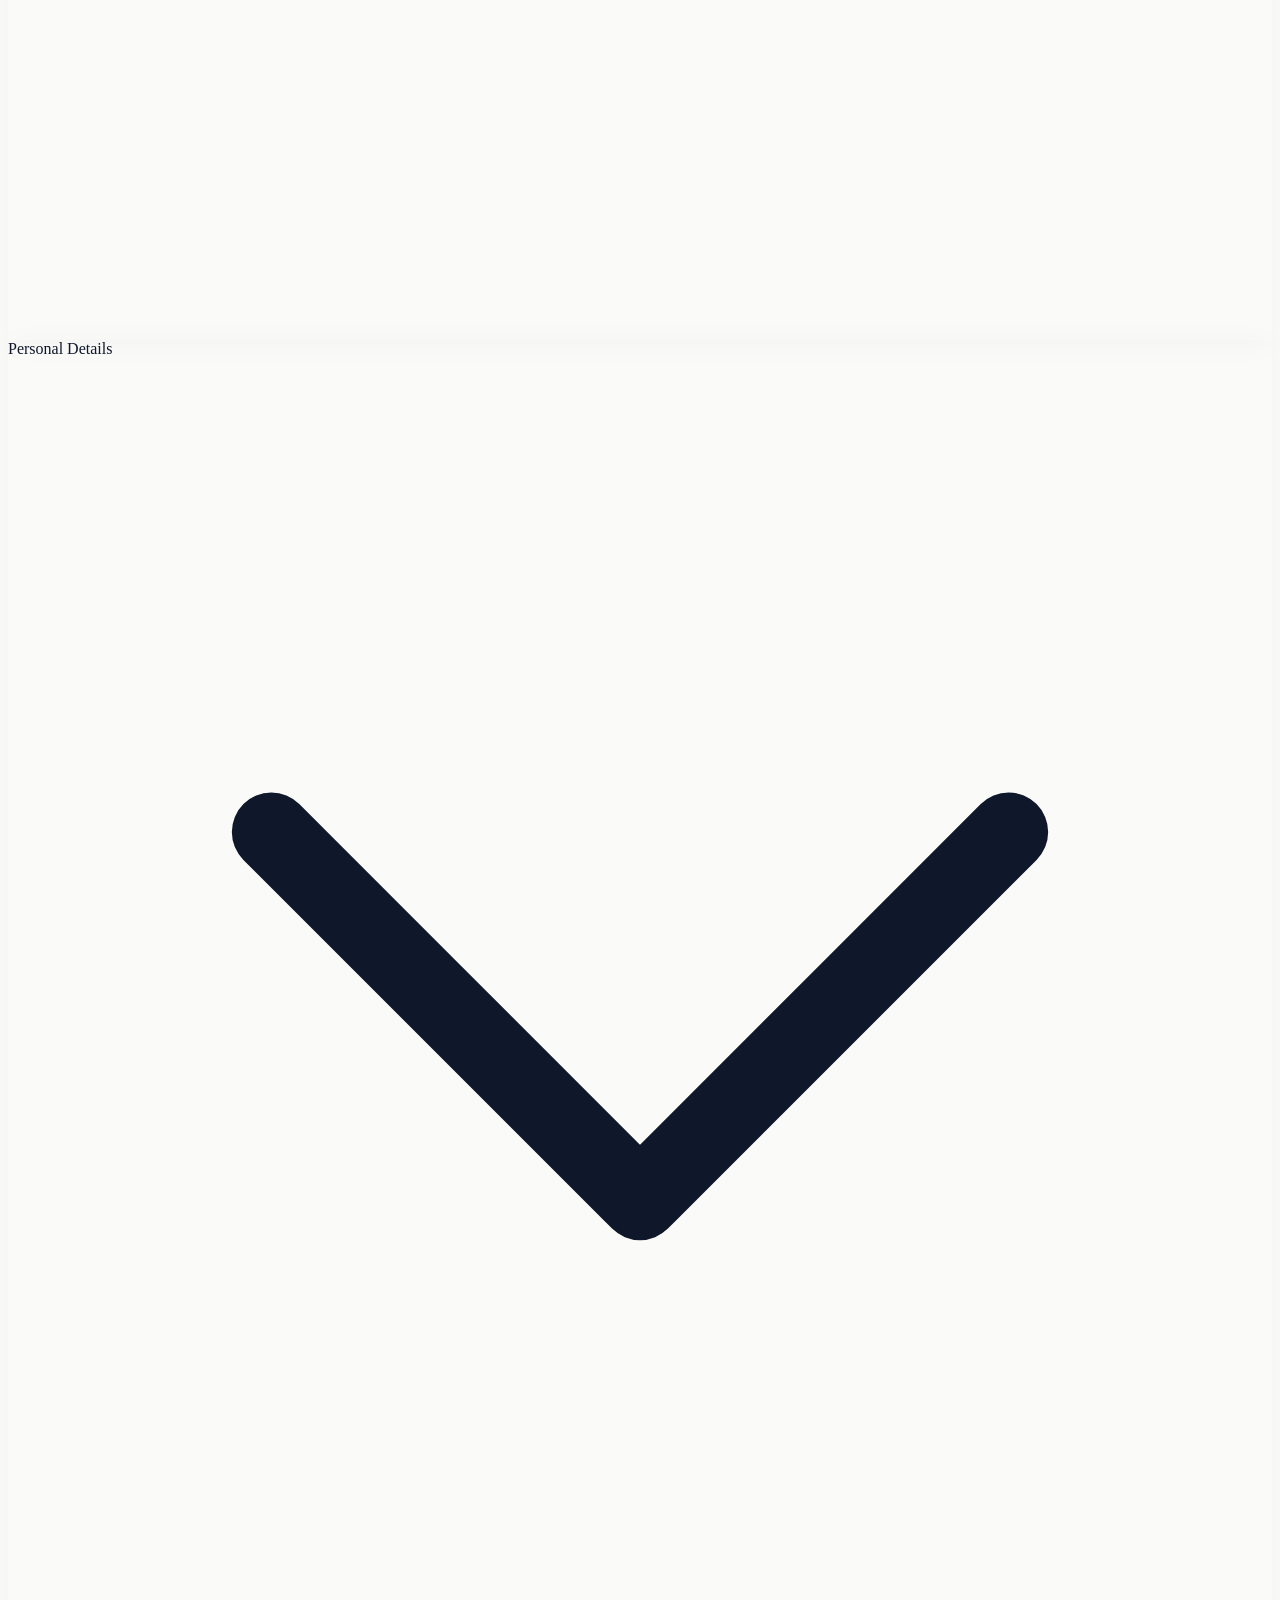
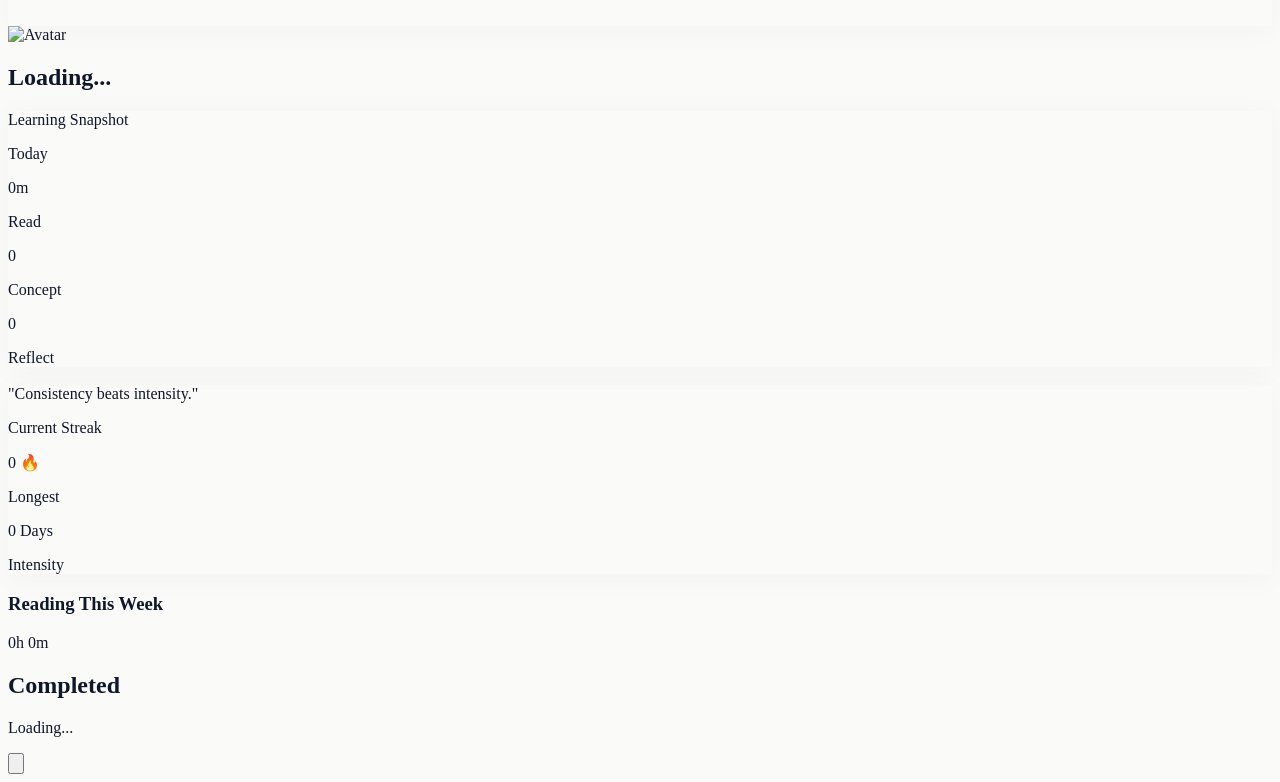
==== commit 9dd64b93: "style: optimize mobile layout for profile dashboard" ====
--- a/profile.html
+++ b/profile.html
@@ -132,7 +132,7 @@
                         <line x1="18" y1="6" x2="6" y2="18"></line>
                     </svg>
                 </div>
-                <span class="hidden md:inline text-sm md:text-xl font-bold tracking-tight text-[#0a0a0a] dark:text-white serif whitespace-nowrap">Last<span class="italic text-emerald-800 dark:text-emerald-500">Percent</span></span>
+                <span class="hidden"></span>
             </a>
             
             <div class="flex items-center gap-4 sm:gap-6">
@@ -152,10 +152,10 @@
     </header>
 
     <!-- Main Learning Dashboard -->
-    <main class="w-full mx-auto px-4 sm:px-8 lg:px-12 xl:px-20 pt-16 pb-32 flex flex-col xl:flex-row gap-16">
+    <main class="w-full mx-auto px-3 sm:px-8 lg:px-12 xl:px-20 pt-6 md:pt-16 pb-20 md:pb-32 flex flex-col xl:flex-row gap-8 md:gap-16">
         
         <!-- LEFT COLUMN (65% - The Learning Journey) -->
-        <div class="w-full xl:w-[65%] flex flex-col gap-12">
+        <div class="w-full xl:w-[65%] flex flex-col gap-6 md:gap-12">
             
             <!-- 1. Editorial Welcome Hero -->
             <section class="animate-fade-up" style="animation-delay: 0s;">
@@ -194,8 +194,8 @@
 
             <!-- 3. Learning Stats -->
             <section class="grid grid-cols-1 sm:grid-cols-2 gap-6 animate-fade-up" style="animation-delay: 0.2s;">
-                <div class="bg-white border border-borderLight rounded-3xl p-8 flex flex-col justify-between card-hover premium-shadow group">
-                    <div class="flex justify-between items-start mb-10">
+                <div class="bg-white border border-borderLight rounded-3xl p-5 md:p-8 flex flex-col justify-between card-hover premium-shadow group">
+                    <div class="flex justify-between items-start mb-6 md:mb-10">
                         <div class="w-12 h-12 rounded-2xl bg-bgPaper border border-borderLight flex items-center justify-center">
                             <svg class="w-6 h-6 text-primary" fill="none" stroke="currentColor" viewBox="0 0 24 24"><path stroke-linecap="round" stroke-linejoin="round" stroke-width="1.5" d="M9.663 17h4.673M12 3v1m6.364 1.636l-.707.707M21 12h-1M4 12H3m3.343-5.657l-.707-.707m2.828 9.9a5 5 0 117.072 0l-.548.547A3.374 3.374 0 0014 18.469V19a2 2 0 11-4 0v-.531c0-.895-.356-1.754-.988-2.386l-.548-.547z"></path></svg>
                         </div>
@@ -205,8 +205,8 @@
                         <div class="flex items-baseline gap-2 mb-2">
                             <p class="font-serif text-5xl font-medium text-primary counter" id="stat-ideas" data-target="0">0</p>
                         </div>
-                        <p class="font-sans text-sm uppercase tracking-widest text-secondary font-bold mb-6">Ideas Internalized</p>
-                        <div class="border-t border-borderLight pt-5">
+                        <p class="font-sans text-sm uppercase tracking-widest text-secondary font-bold mb-4 md:mb-6">Ideas Internalized</p>
+                        <div class="border-t border-borderLight pt-4 md:pt-5">
                             <a href="index.html#explorer" class="inline-flex items-center text-sm font-sans font-medium text-accent group-hover:text-primary transition-colors">
                                 Explore Concepts
                                 <svg class="w-4 h-4 ml-1 transform group-hover:translate-x-1 transition-transform" fill="none" stroke="currentColor" viewBox="0 0 24 24"><path stroke-linecap="round" stroke-linejoin="round" stroke-width="2" d="M17 8l4 4m0 0l-4 4m4-4H3"></path></svg>
@@ -215,8 +215,8 @@
                     </div>
                 </div>
                 
-                <div class="bg-white border border-borderLight rounded-3xl p-8 flex flex-col justify-between card-hover premium-shadow group">
-                    <div class="flex justify-between items-start mb-10">
+                <div class="bg-white border border-borderLight rounded-3xl p-5 md:p-8 flex flex-col justify-between card-hover premium-shadow group">
+                    <div class="flex justify-between items-start mb-6 md:mb-10">
                         <div class="w-12 h-12 rounded-2xl bg-bgPaper border border-borderLight flex items-center justify-center">
                             <svg class="w-6 h-6 text-primary" fill="none" stroke="currentColor" viewBox="0 0 24 24"><path stroke-linecap="round" stroke-linejoin="round" stroke-width="1.5" d="M4 5a1 1 0 011-1h14a1 1 0 011 1v2a1 1 0 01-1 1H5a1 1 0 01-1-1V5zM4 13a1 1 0 011-1h6a1 1 0 011 1v6a1 1 0 01-1 1H5a1 1 0 01-1-1v-6zM16 13a1 1 0 011-1h2a1 1 0 011 1v6a1 1 0 01-1 1h-2a1 1 0 01-1-1v-6z"></path></svg>
                         </div>
@@ -224,8 +224,8 @@
                     </div>
                     <div>
                         <p class="font-serif text-5xl font-medium text-primary mb-2 counter" id="stat-systems" data-target="0">0</p>
-                        <p class="font-sans text-sm uppercase tracking-widest text-secondary font-bold mb-6">Execution Systems</p>
-                        <div class="border-t border-borderLight pt-5">
+                        <p class="font-sans text-sm uppercase tracking-widest text-secondary font-bold mb-4 md:mb-6">Execution Systems</p>
+                        <div class="border-t border-borderLight pt-4 md:pt-5">
                             <a href="index.html#explorer-premium" class="inline-flex items-center text-sm font-sans font-medium text-accent group-hover:text-primary transition-colors">
                                 Explore Frameworks
                                 <svg class="w-4 h-4 ml-1 transform group-hover:translate-x-1 transition-transform" fill="none" stroke="currentColor" viewBox="0 0 24 24"><path stroke-linecap="round" stroke-linejoin="round" stroke-width="2" d="M17 8l4 4m0 0l-4 4m4-4H3"></path></svg>
@@ -311,15 +311,15 @@
 
 
         <!-- RIGHT COLUMN (35% - Context & Profile) -->
-        <aside class="w-full xl:w-[35%] flex flex-col gap-8">
+        <aside class="w-full xl:w-[35%] flex flex-col gap-6 md:gap-8">
             
             <!-- 1. Premium Avatar / Profile Card -->
-            <section class="flex items-center gap-5 animate-fade-up" style="animation-delay: 0.1s;">
-                <div class="w-16 h-16 rounded-full bg-bgPaper border-2 border-white shadow-md overflow-hidden shrink-0">
+            <section class="flex items-center gap-3 md:gap-5 animate-fade-up" style="animation-delay: 0.1s;">
+                <div class="w-12 h-12 md:w-16 md:h-16 rounded-full bg-bgPaper border-2 border-white shadow-md overflow-hidden shrink-0">
                     <img id="avatar-img" src="https://api.dicebear.com/7.x/notionists/svg?seed=User&backgroundColor=f8f9fa" alt="Avatar" class="w-full h-full object-cover">
                 </div>
                 <div>
-                    <h2 class="font-serif text-2xl font-medium text-primary mb-1" id="avatar-name">Loading...</h2>
+                    <h2 class="font-serif text-xl md:text-2xl font-medium text-primary mb-0 md:mb-1" id="avatar-name">Loading...</h2>
                     <div class="inline-flex items-center gap-1.5" id="membership-badge">
                         <div class="w-24 h-4 bg-gray-200 animate-pulse rounded"></div>
                     </div>
@@ -327,12 +327,12 @@
             </section>
 
             <!-- 2. Learning Snapshot (Today) -->
-            <section class="bg-white border border-borderLight rounded-3xl p-6 flex justify-between items-center premium-shadow card-hover animate-fade-up" style="animation-delay: 0.2s;">
+            <section class="bg-white border border-borderLight rounded-3xl p-4 md:p-6 flex justify-between items-center premium-shadow card-hover animate-fade-up" style="animation-delay: 0.2s;">
                 <div>
                     <p class="font-sans text-[10px] uppercase tracking-widest font-bold text-secondary mb-1">Learning Snapshot</p>
                     <p class="font-serif text-lg font-medium text-primary">Today</p>
                 </div>
-                <div class="flex gap-6 text-center">
+                <div class="flex gap-4 md:gap-6 text-center">
                     <div>
                         <p class="font-serif text-xl font-medium text-primary" id="snap-mins">0<span class="text-xs text-secondary font-sans ml-0.5">m</span></p>
                         <p class="font-sans text-[10px] uppercase text-secondary">Read</p>
@@ -349,7 +349,7 @@
             </section>
 
             <!-- 3. Reading Streak -->
-            <section class="bg-white border border-borderLight rounded-3xl p-8 sm:p-10 premium-shadow card-hover animate-fade-up" style="animation-delay: 0.3s;">
+            <section class="bg-white border border-borderLight rounded-3xl p-5 md:p-8 sm:p-10 premium-shadow card-hover animate-fade-up" style="animation-delay: 0.3s;">
                 <div class="text-center mb-8 border-b border-borderLight pb-6">
                     <h3 id="streak-month-title" class="font-serif text-2xl font-medium text-primary tracking-wide"></h3>
                 </div>
@@ -358,7 +358,7 @@
                     <p class="font-serif text-xl italic text-primary leading-snug">"Consistency beats intensity."</p>
                 </div>
                 
-                <div class="flex justify-between items-end mb-8">
+                <div class="flex justify-between items-end mb-4 md:mb-8">
                     <div>
                         <p class="font-sans text-[10px] uppercase tracking-widest font-bold text-secondary mb-1">Current Streak</p>
                         <p class="font-serif text-4xl font-medium text-primary flex items-center gap-2">
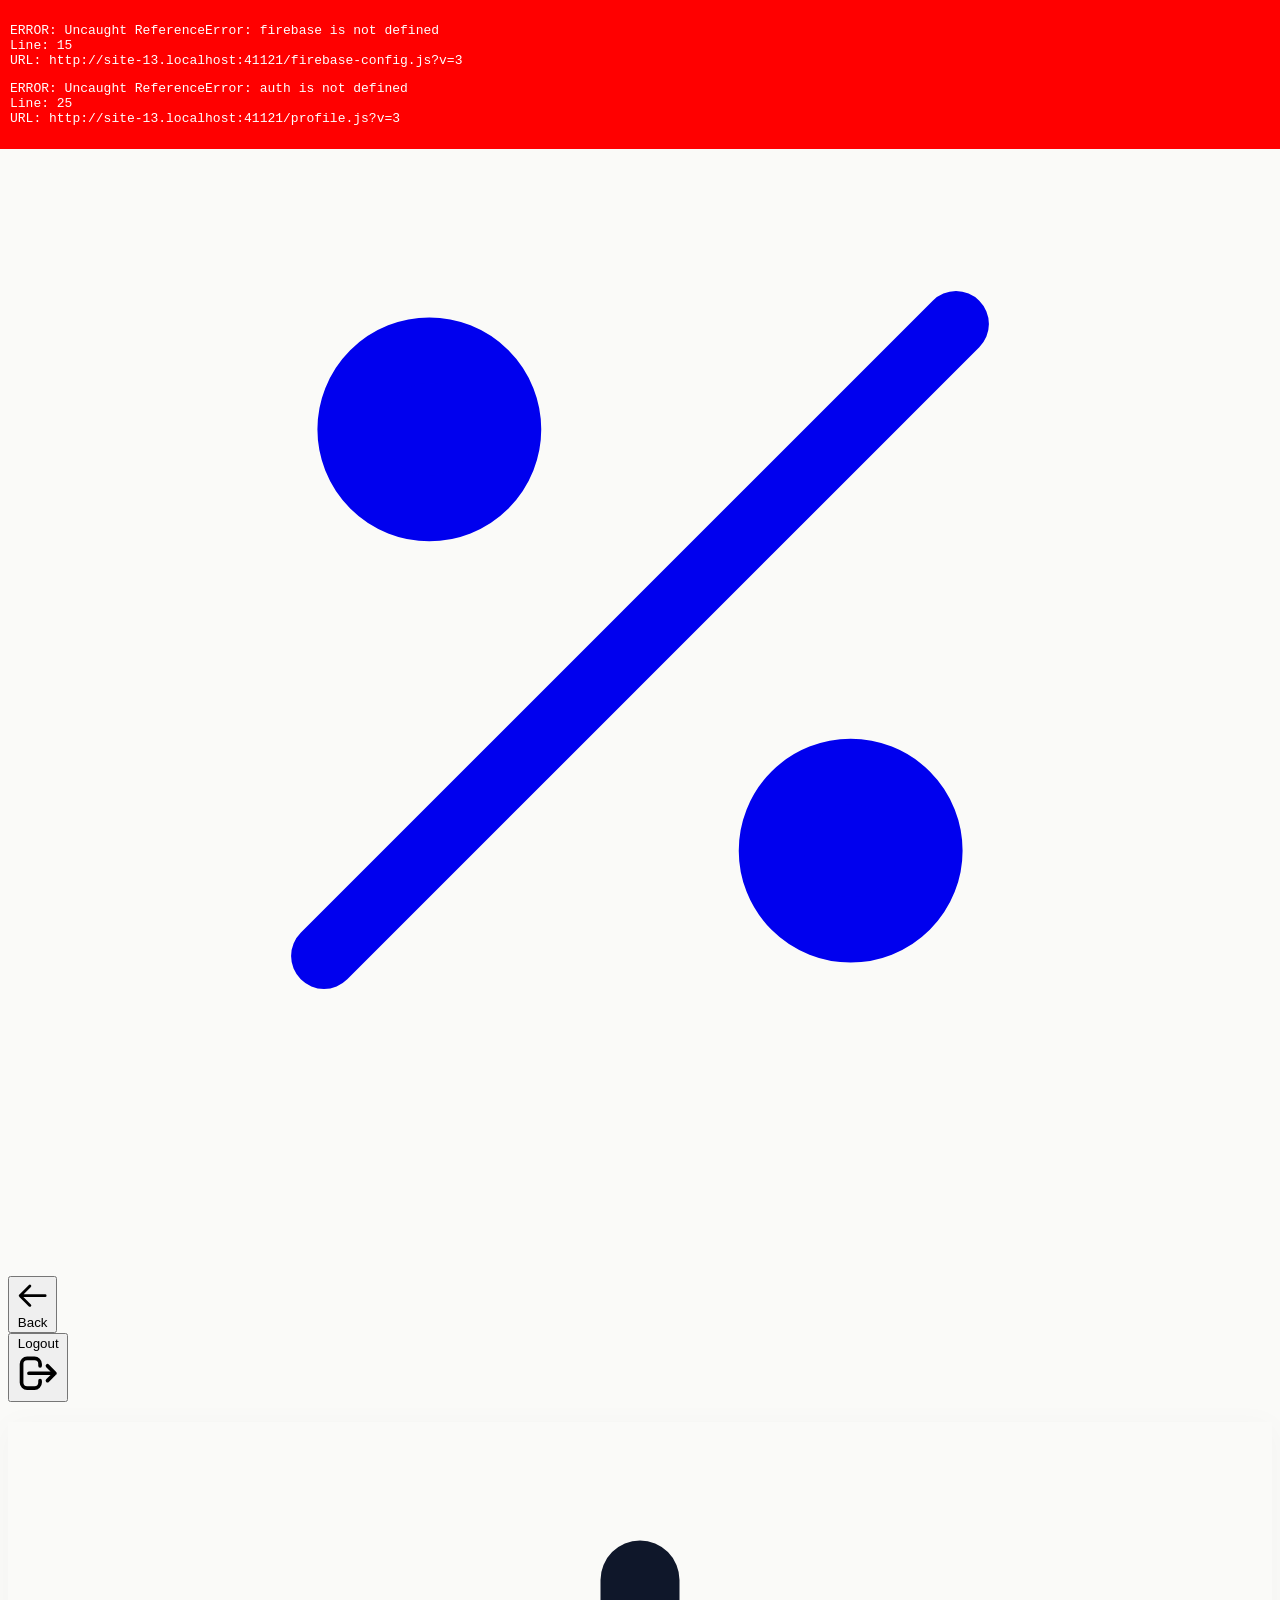
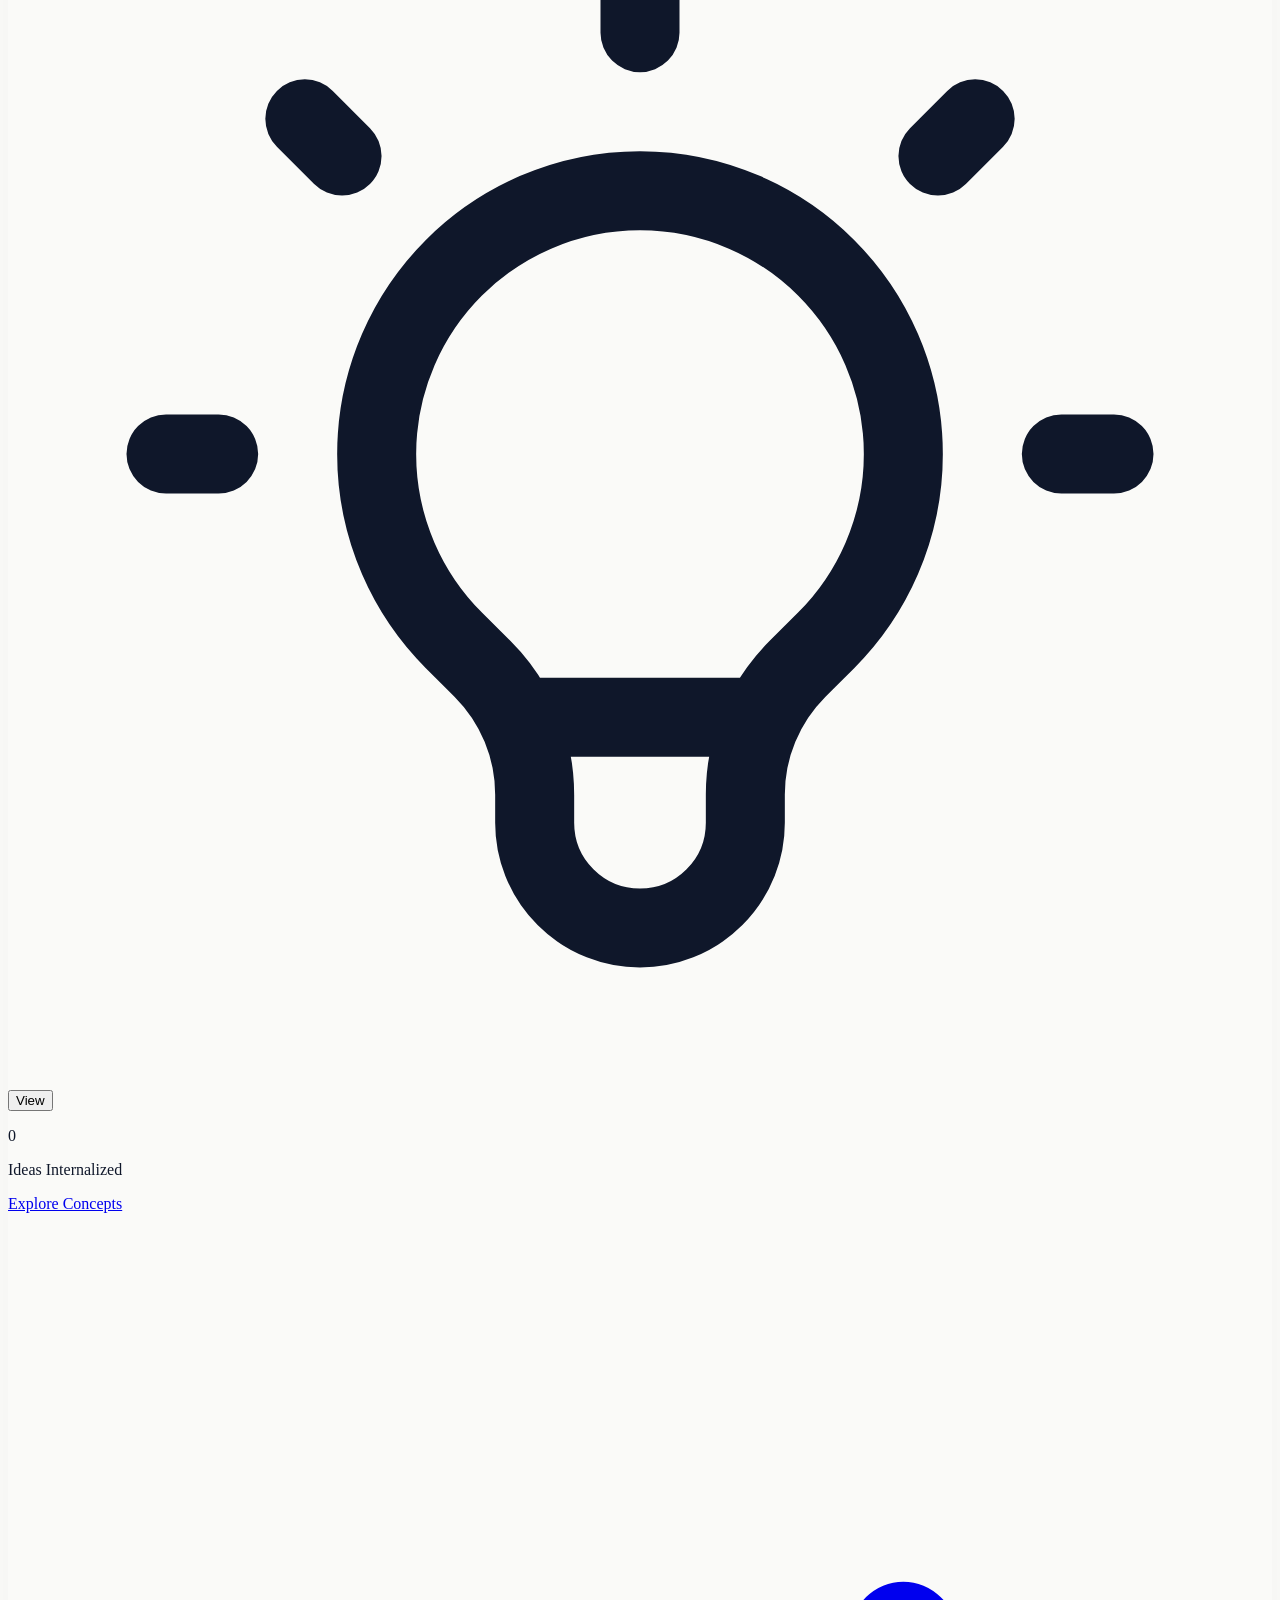
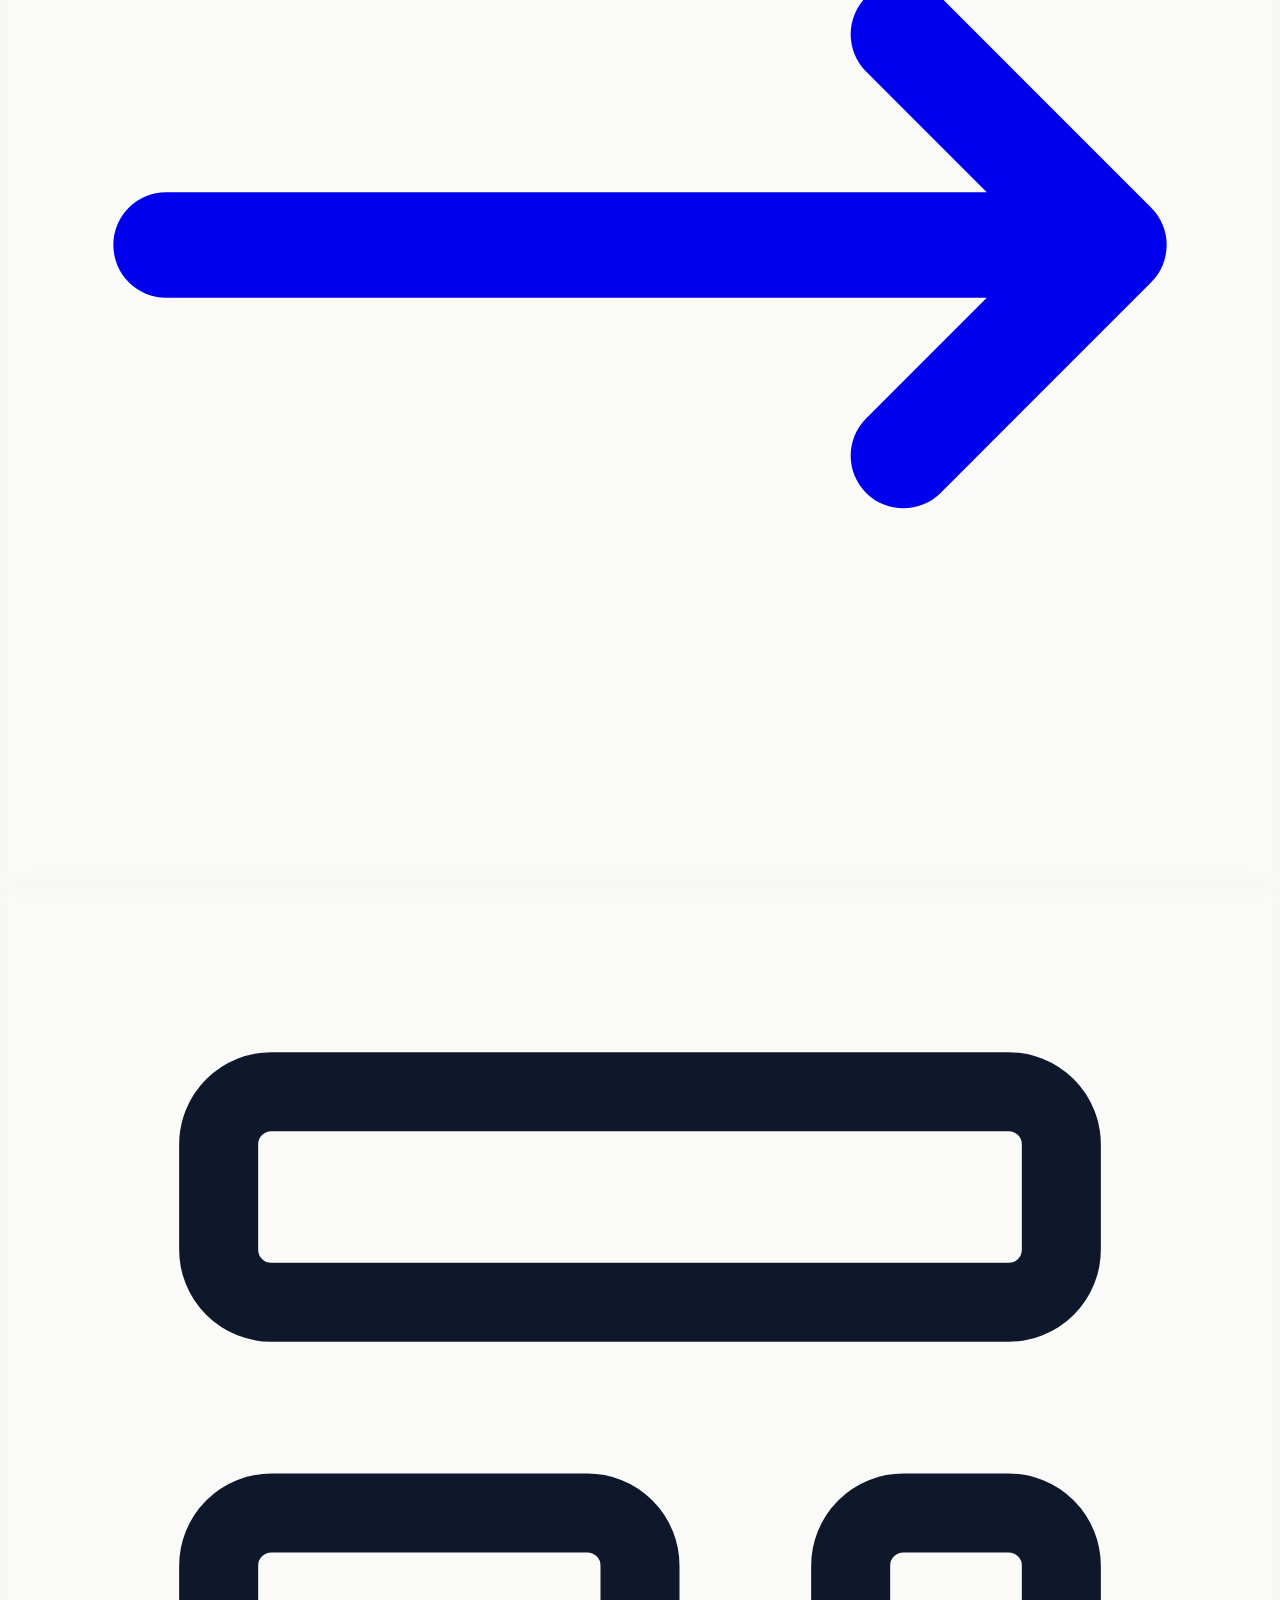
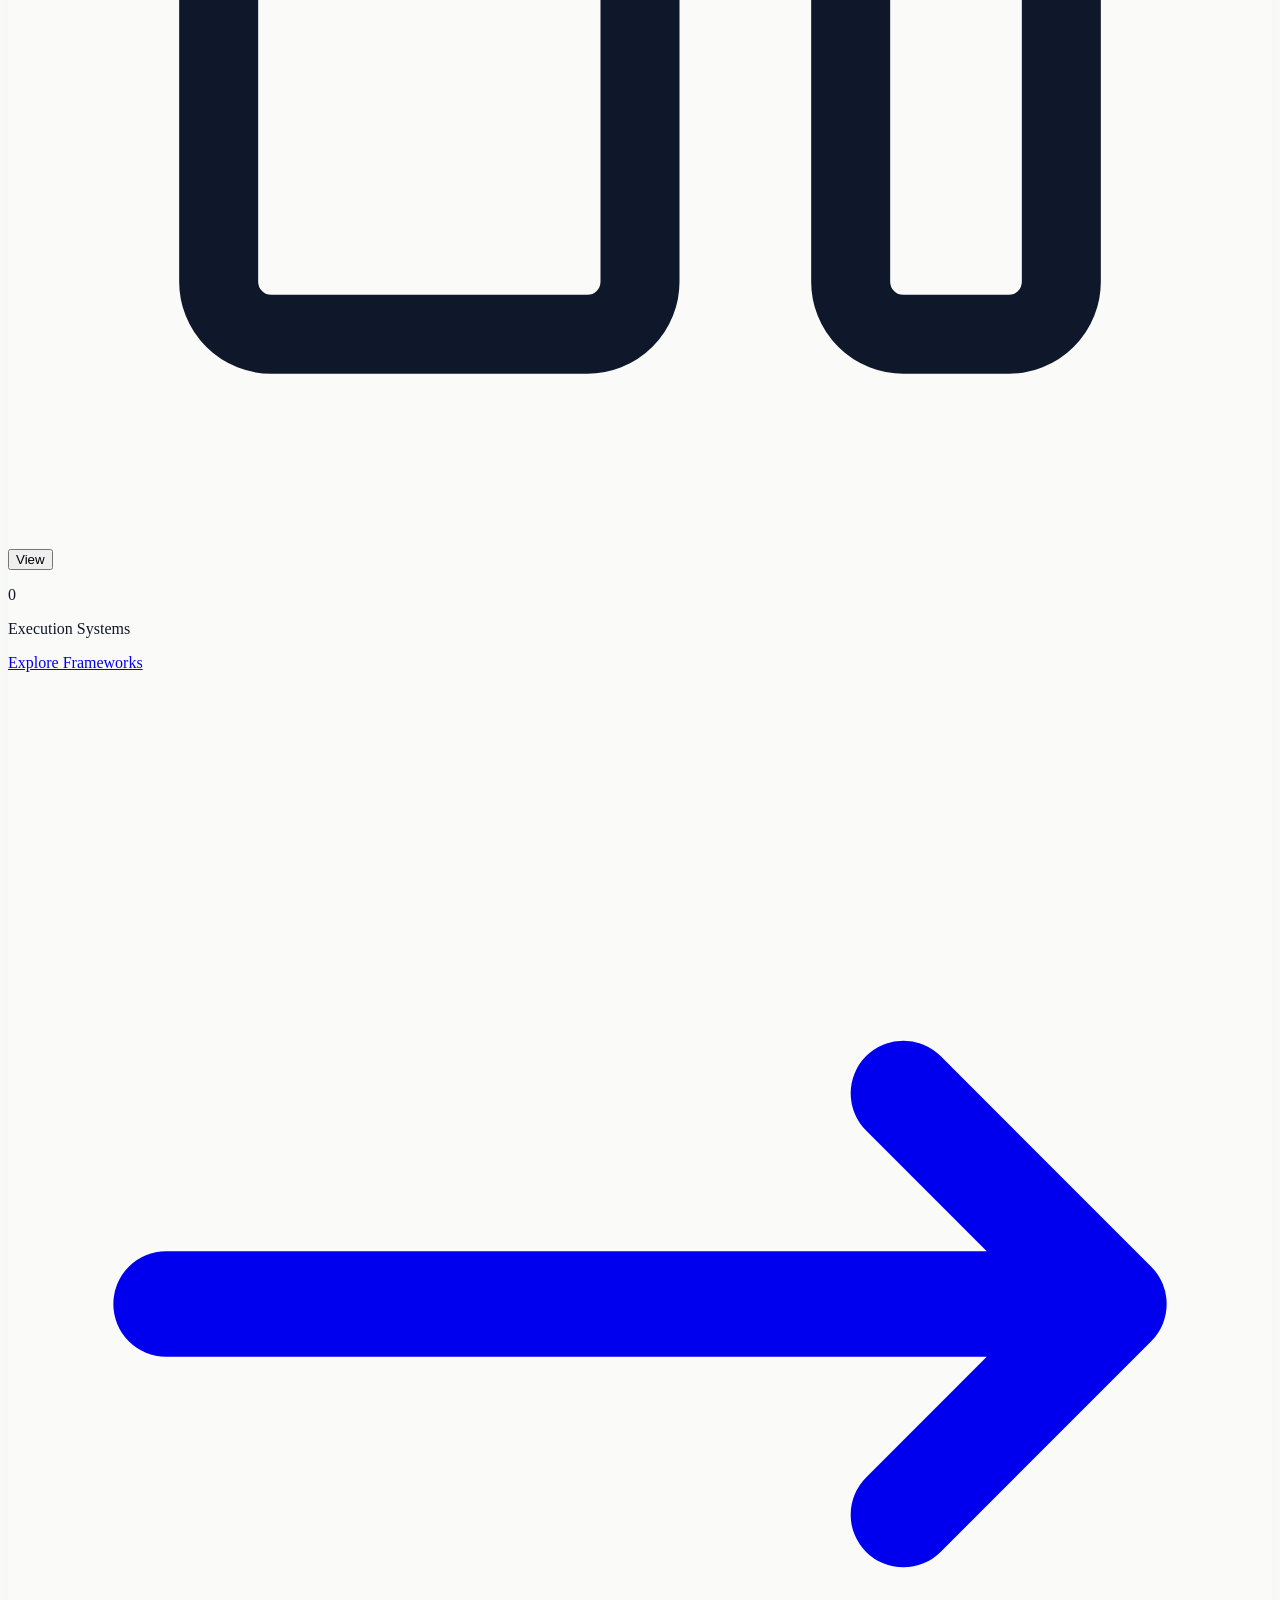
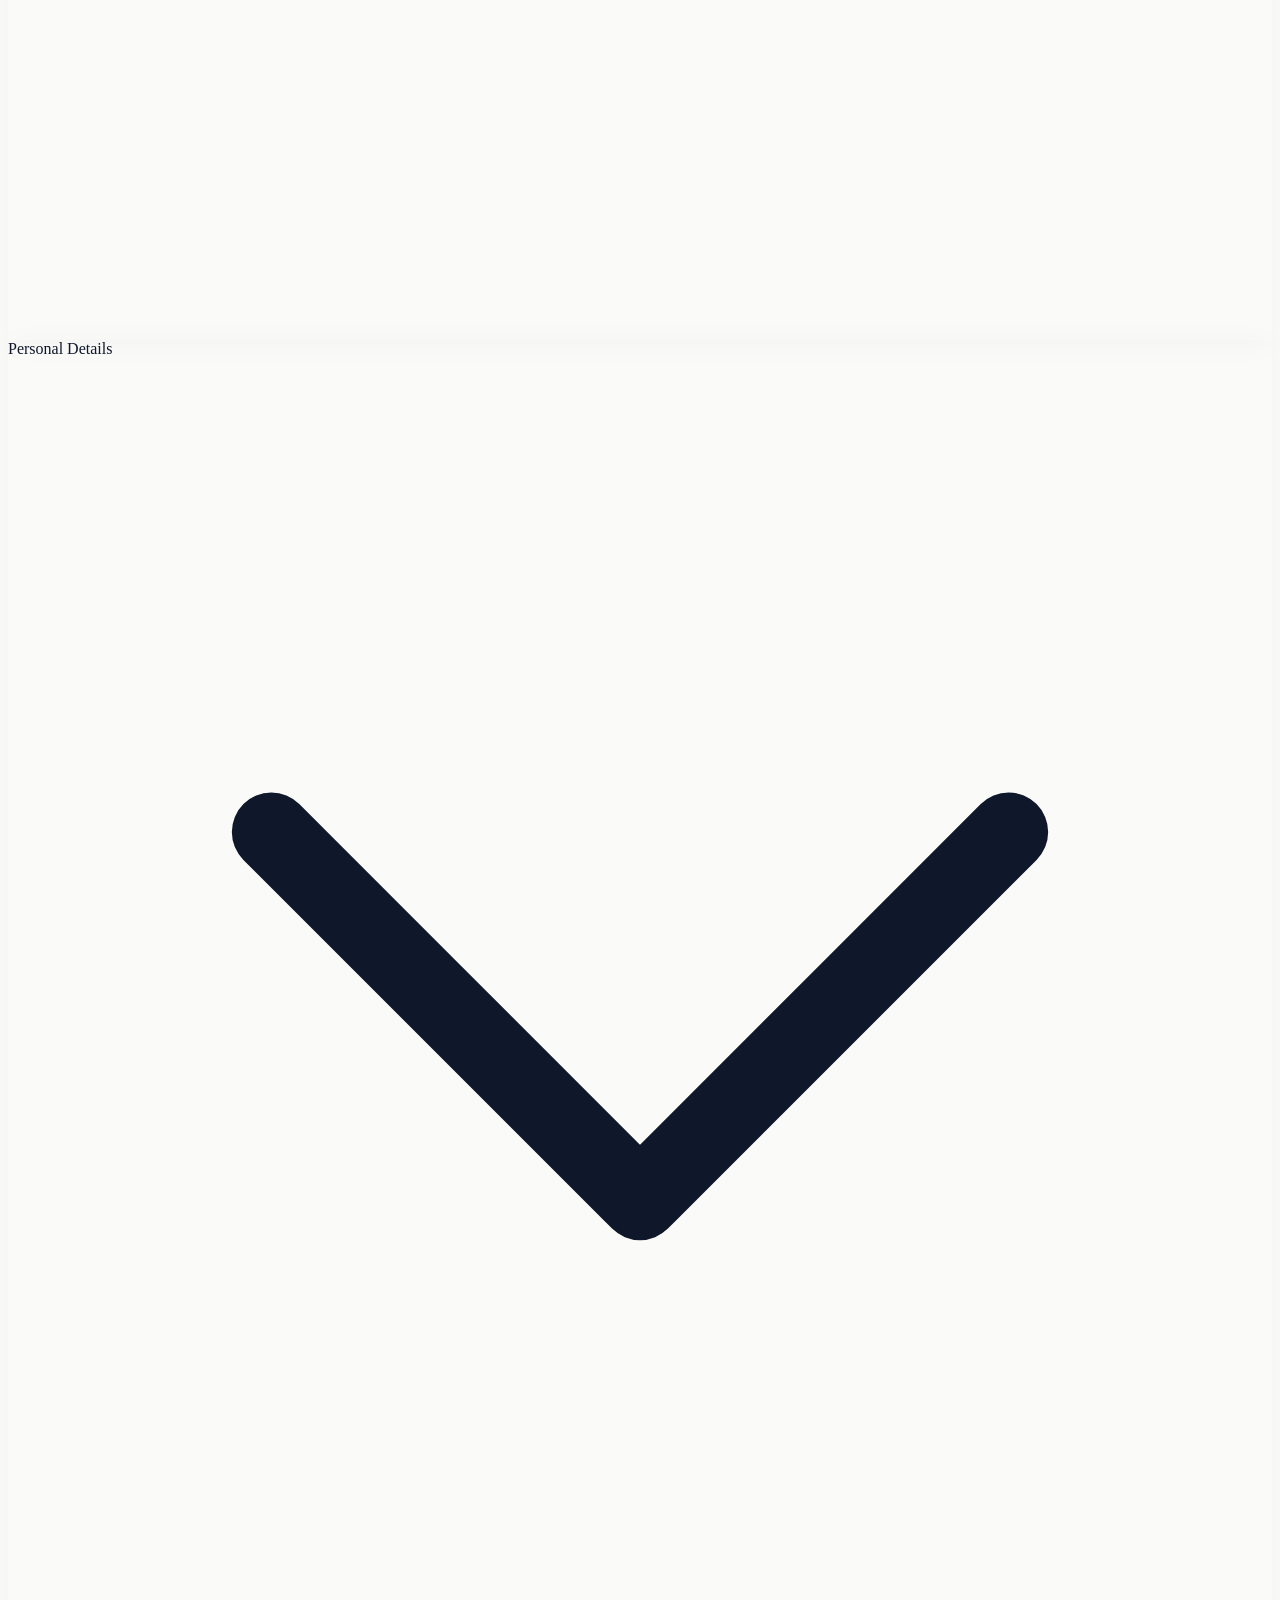
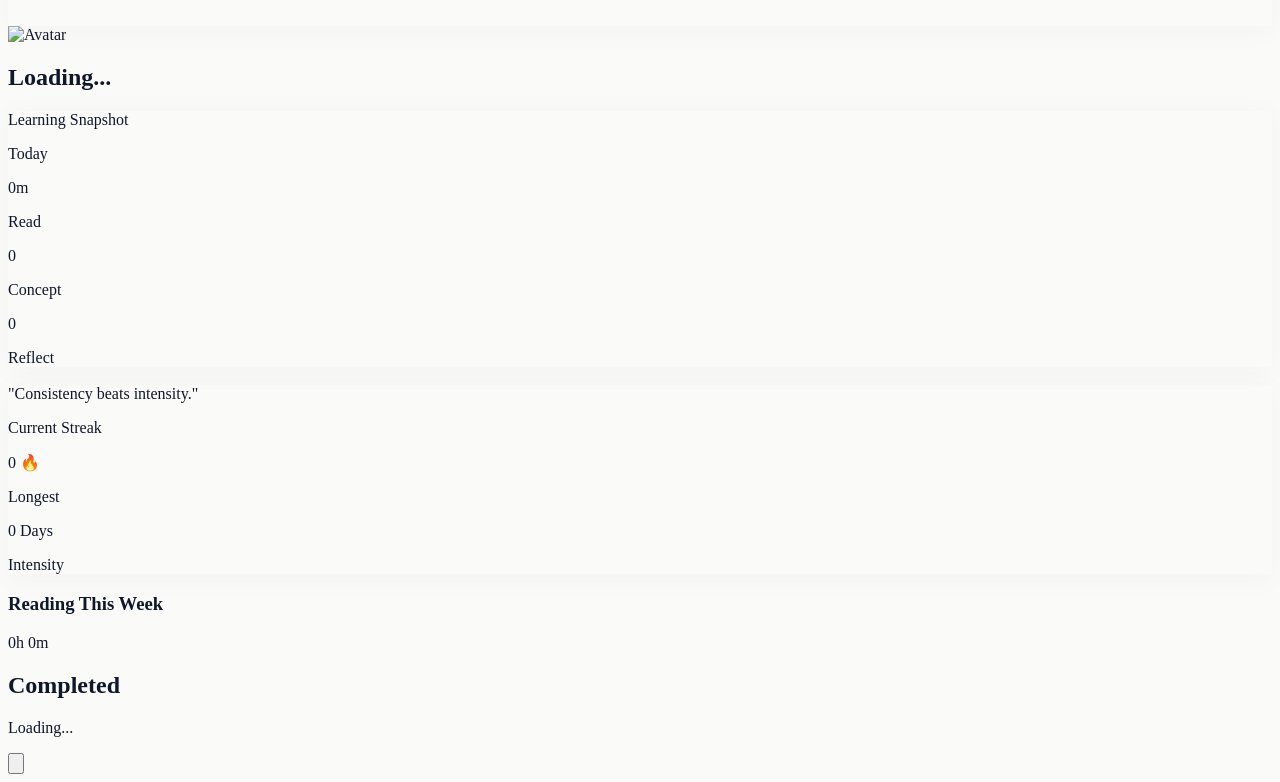
==== commit f1d863ff: "style: aggressive mobile padding optimizations" ====
--- a/profile.html
+++ b/profile.html
@@ -171,7 +171,7 @@
 
             <!-- 2. Continue Your Journey -->
             <section class="animate-fade-up" style="animation-delay: 0.1s;">
-                <div class="bg-primary rounded-[2rem] p-8 sm:p-12 relative overflow-hidden group premium-shadow">
+                <div class="bg-primary rounded-3xl md:rounded-[2rem] p-5 md:p-8 sm:p-12 relative overflow-hidden group premium-shadow">
                     <div class="absolute -right-32 -top-32 w-96 h-96 bg-accent/20 rounded-full blur-[80px] pointer-events-none transition-transform duration-700 group-hover:scale-110"></div>
                     <div class="absolute -left-10 -bottom-10 w-64 h-64 bg-white/5 rounded-full blur-[60px] pointer-events-none"></div>
                     
@@ -193,8 +193,8 @@
             </section>
 
             <!-- 3. Learning Stats -->
-            <section class="grid grid-cols-1 sm:grid-cols-2 gap-6 animate-fade-up" style="animation-delay: 0.2s;">
-                <div class="bg-white border border-borderLight rounded-3xl p-5 md:p-8 flex flex-col justify-between card-hover premium-shadow group">
+            <section class="grid grid-cols-1 sm:grid-cols-2 gap-4 md:gap-6 animate-fade-up" style="animation-delay: 0.2s;">
+                <div class="bg-white border border-borderLight rounded-2xl md:rounded-3xl p-4 md:p-8 flex flex-col justify-between card-hover premium-shadow group">
                     <div class="flex justify-between items-start mb-6 md:mb-10">
                         <div class="w-12 h-12 rounded-2xl bg-bgPaper border border-borderLight flex items-center justify-center">
                             <svg class="w-6 h-6 text-primary" fill="none" stroke="currentColor" viewBox="0 0 24 24"><path stroke-linecap="round" stroke-linejoin="round" stroke-width="1.5" d="M9.663 17h4.673M12 3v1m6.364 1.636l-.707.707M21 12h-1M4 12H3m3.343-5.657l-.707-.707m2.828 9.9a5 5 0 117.072 0l-.548.547A3.374 3.374 0 0014 18.469V19a2 2 0 11-4 0v-.531c0-.895-.356-1.754-.988-2.386l-.548-.547z"></path></svg>
@@ -215,7 +215,7 @@
                     </div>
                 </div>
                 
-                <div class="bg-white border border-borderLight rounded-3xl p-5 md:p-8 flex flex-col justify-between card-hover premium-shadow group">
+                <div class="bg-white border border-borderLight rounded-2xl md:rounded-3xl p-4 md:p-8 flex flex-col justify-between card-hover premium-shadow group">
                     <div class="flex justify-between items-start mb-6 md:mb-10">
                         <div class="w-12 h-12 rounded-2xl bg-bgPaper border border-borderLight flex items-center justify-center">
                             <svg class="w-6 h-6 text-primary" fill="none" stroke="currentColor" viewBox="0 0 24 24"><path stroke-linecap="round" stroke-linejoin="round" stroke-width="1.5" d="M4 5a1 1 0 011-1h14a1 1 0 011 1v2a1 1 0 01-1 1H5a1 1 0 01-1-1V5zM4 13a1 1 0 011-1h6a1 1 0 011 1v6a1 1 0 01-1 1H5a1 1 0 01-1-1v-6zM16 13a1 1 0 011-1h2a1 1 0 011 1v6a1 1 0 01-1 1h-2a1 1 0 01-1-1v-6z"></path></svg>
@@ -237,15 +237,15 @@
 
             <!-- 4. BOTTOM: Personal Details (Expandable) -->
             <section class="animate-fade-up" style="animation-delay: 0.3s;">
-                <details class="group bg-white border border-borderLight rounded-3xl overflow-hidden transition-all duration-300 premium-shadow card-hover">
-                    <summary class="cursor-pointer p-8 font-sans text-sm uppercase tracking-widest font-semibold text-secondary flex justify-between items-center select-none hover:text-primary transition-colors outline-none">
+                <details class="group bg-white border border-borderLight rounded-2xl md:rounded-3xl overflow-hidden transition-all duration-300 premium-shadow card-hover">
+                    <summary class="cursor-pointer p-4 md:p-8 font-sans text-sm uppercase tracking-widest font-semibold text-secondary flex justify-between items-center select-none hover:text-primary transition-colors outline-none">
                         Personal Details
                         <svg class="w-5 h-5 text-gray-400 group-open:rotate-180 transition-transform duration-300" fill="none" stroke="currentColor" viewBox="0 0 24 24"><path stroke-linecap="round" stroke-linejoin="round" stroke-width="1.5" d="M19 9l-7 7-7-7"></path></svg>
                     </summary>
                     
-                    <div class="px-8 pb-10 pt-2 border-t border-borderSubtle bg-bgPaper/50 relative">
+                    <div class="px-4 md:px-8 pb-6 md:pb-10 pt-2 border-t border-borderSubtle bg-bgPaper/50 relative">
                         <!-- Header -->
-                        <div class="flex justify-between items-center mb-8">
+                        <div class="flex justify-between items-center mb-6 md:mb-8">
                             <div>
                                 <h3 class="font-serif text-2xl font-medium text-primary">Your Profile</h3>
                                 <p class="font-sans text-xs text-secondary mt-1">Manage your account information</p>
@@ -311,7 +311,7 @@
 
 
         <!-- RIGHT COLUMN (35% - Context & Profile) -->
-        <aside class="w-full xl:w-[35%] flex flex-col gap-6 md:gap-8">
+        <aside class="w-full xl:w-[35%] flex flex-col gap-4 md:gap-8">
             
             <!-- 1. Premium Avatar / Profile Card -->
             <section class="flex items-center gap-3 md:gap-5 animate-fade-up" style="animation-delay: 0.1s;">
@@ -327,7 +327,7 @@
             </section>
 
             <!-- 2. Learning Snapshot (Today) -->
-            <section class="bg-white border border-borderLight rounded-3xl p-4 md:p-6 flex justify-between items-center premium-shadow card-hover animate-fade-up" style="animation-delay: 0.2s;">
+            <section class="bg-white border border-borderLight rounded-2xl md:rounded-3xl p-4 flex justify-between items-center premium-shadow card-hover animate-fade-up" style="animation-delay: 0.2s;">
                 <div>
                     <p class="font-sans text-[10px] uppercase tracking-widest font-bold text-secondary mb-1">Learning Snapshot</p>
                     <p class="font-serif text-lg font-medium text-primary">Today</p>
@@ -349,12 +349,12 @@
             </section>
 
             <!-- 3. Reading Streak -->
-            <section class="bg-white border border-borderLight rounded-3xl p-5 md:p-8 sm:p-10 premium-shadow card-hover animate-fade-up" style="animation-delay: 0.3s;">
-                <div class="text-center mb-8 border-b border-borderLight pb-6">
+            <section class="bg-white border border-borderLight rounded-2xl md:rounded-3xl p-5 md:p-8 sm:p-10 premium-shadow card-hover animate-fade-up" style="animation-delay: 0.3s;">
+                <div class="text-center mb-4 md:mb-8 border-b border-borderLight pb-4 md:pb-6">
                     <h3 id="streak-month-title" class="font-serif text-2xl font-medium text-primary tracking-wide"></h3>
                 </div>
 
-                <div class="border-l-2 border-accent pl-4 mb-8">
+                <div class="border-l-2 border-accent pl-4 mb-6 md:mb-8">
                     <p class="font-serif text-xl italic text-primary leading-snug">"Consistency beats intensity."</p>
                 </div>
                 
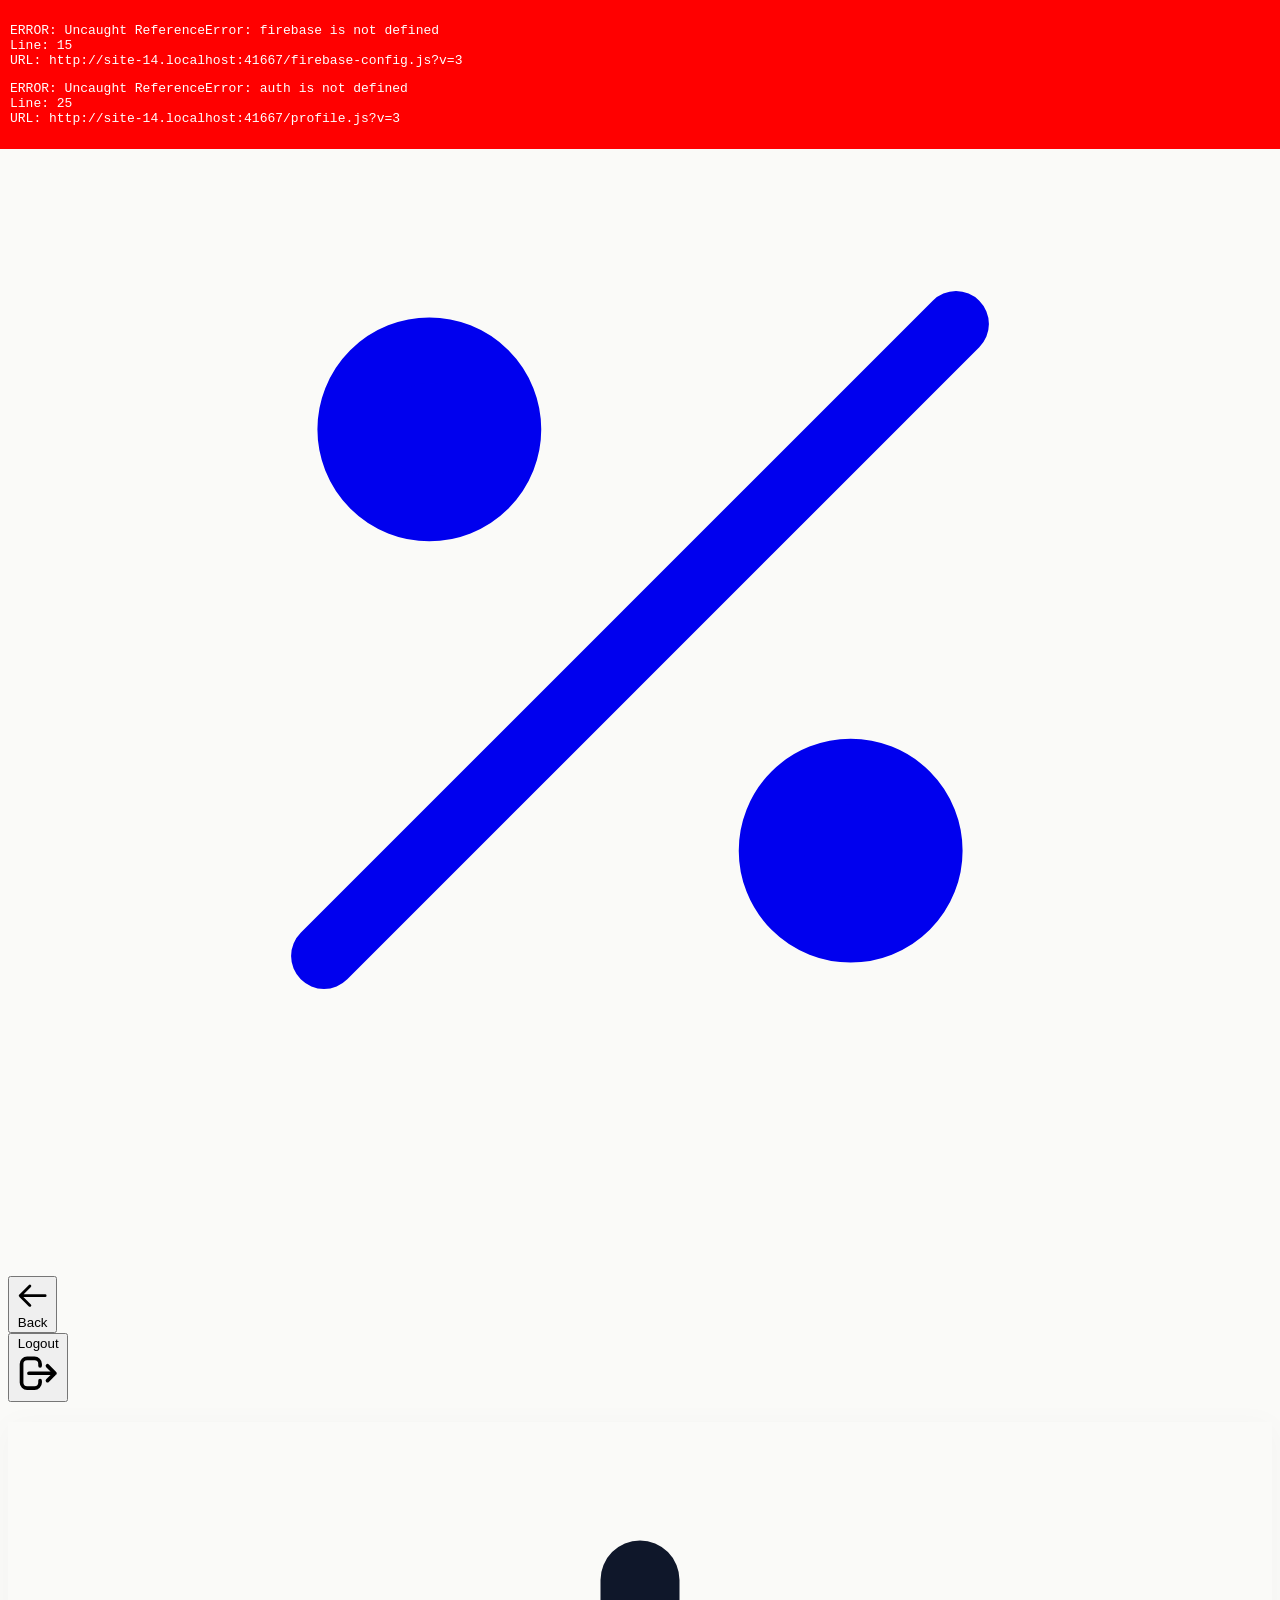
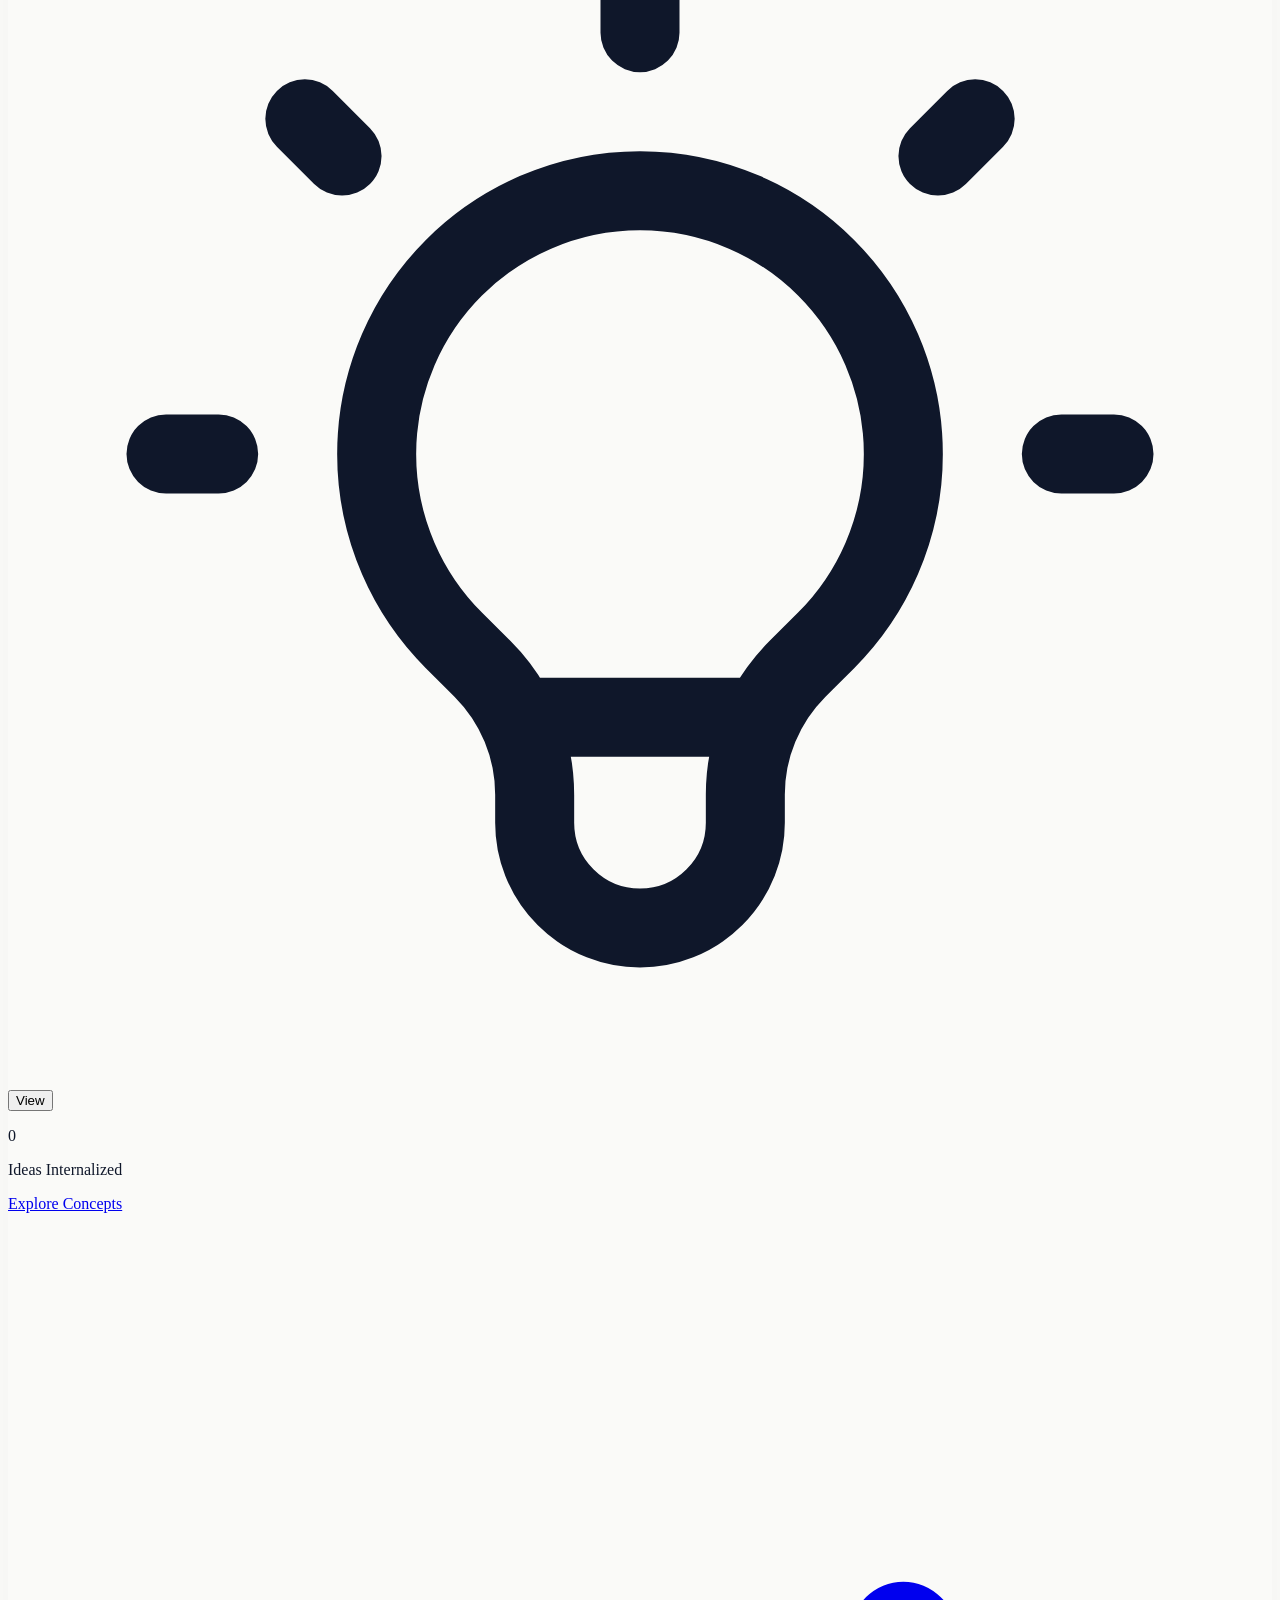
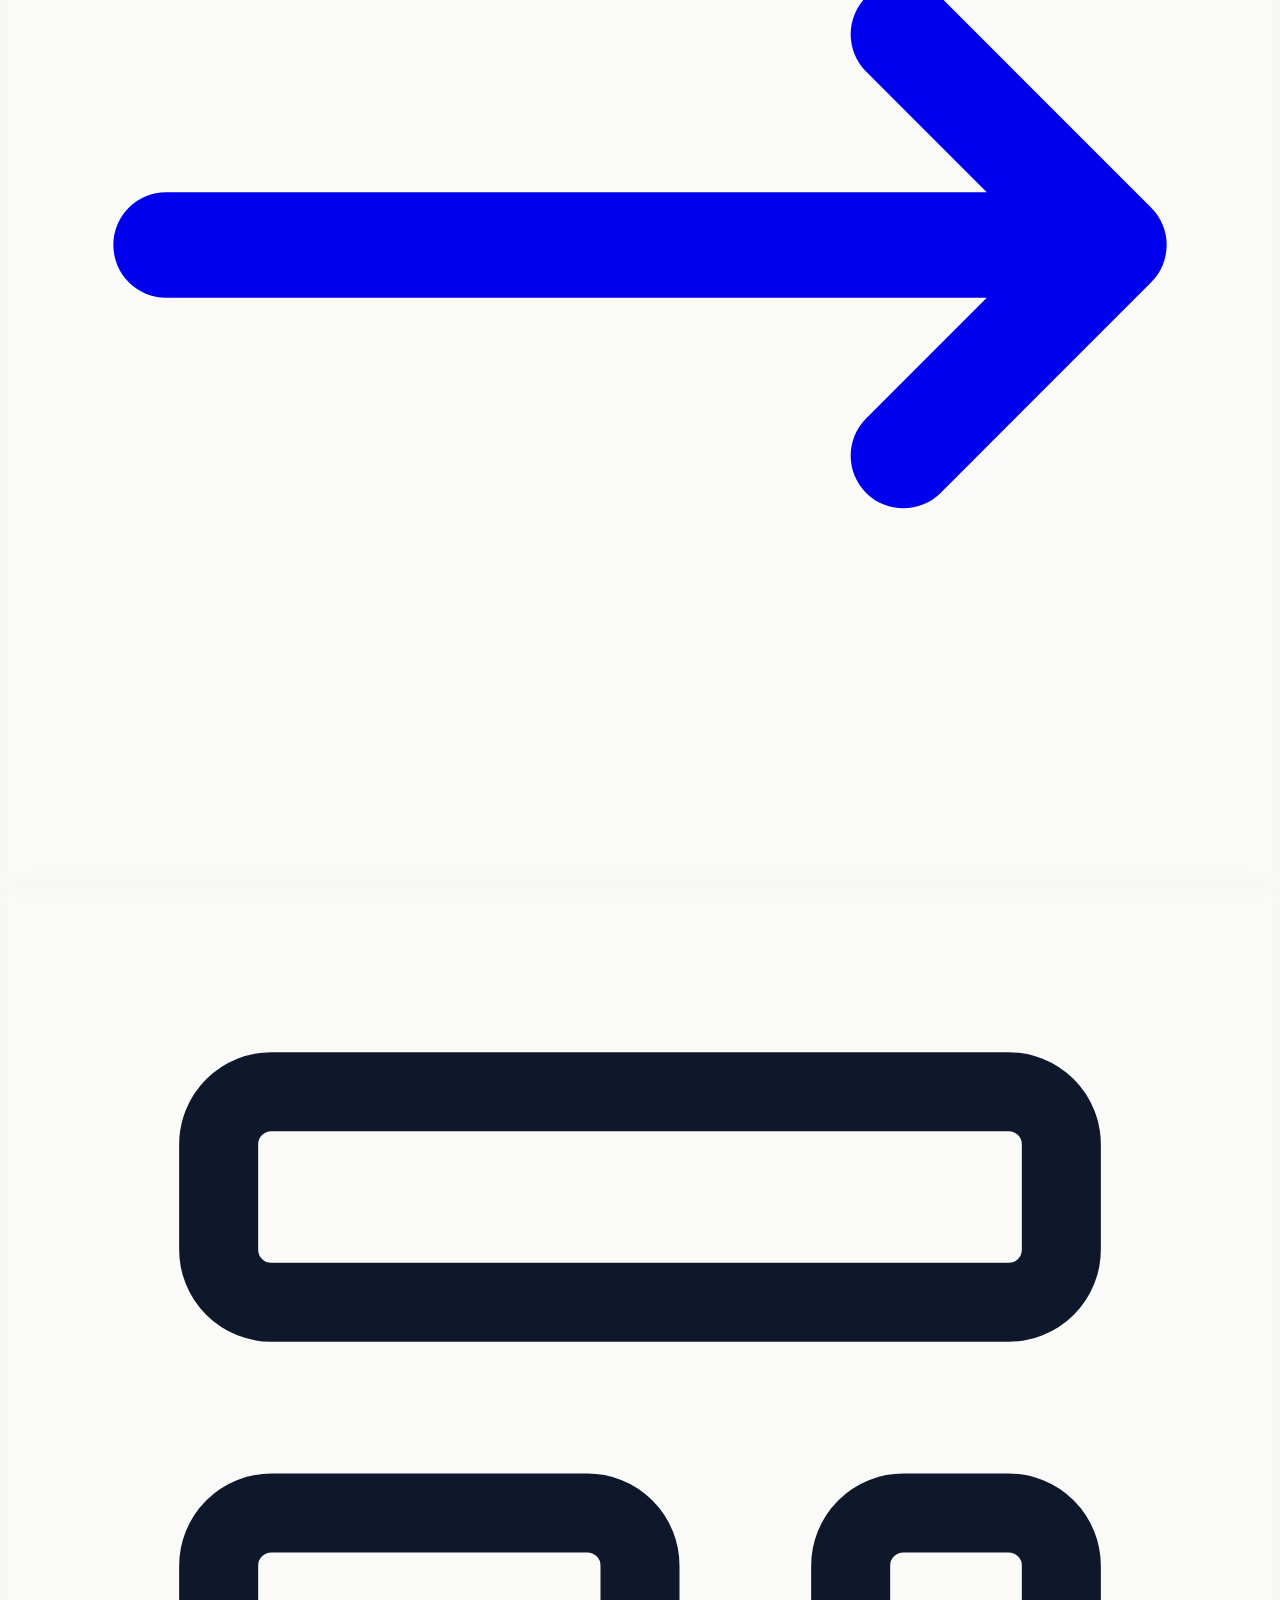
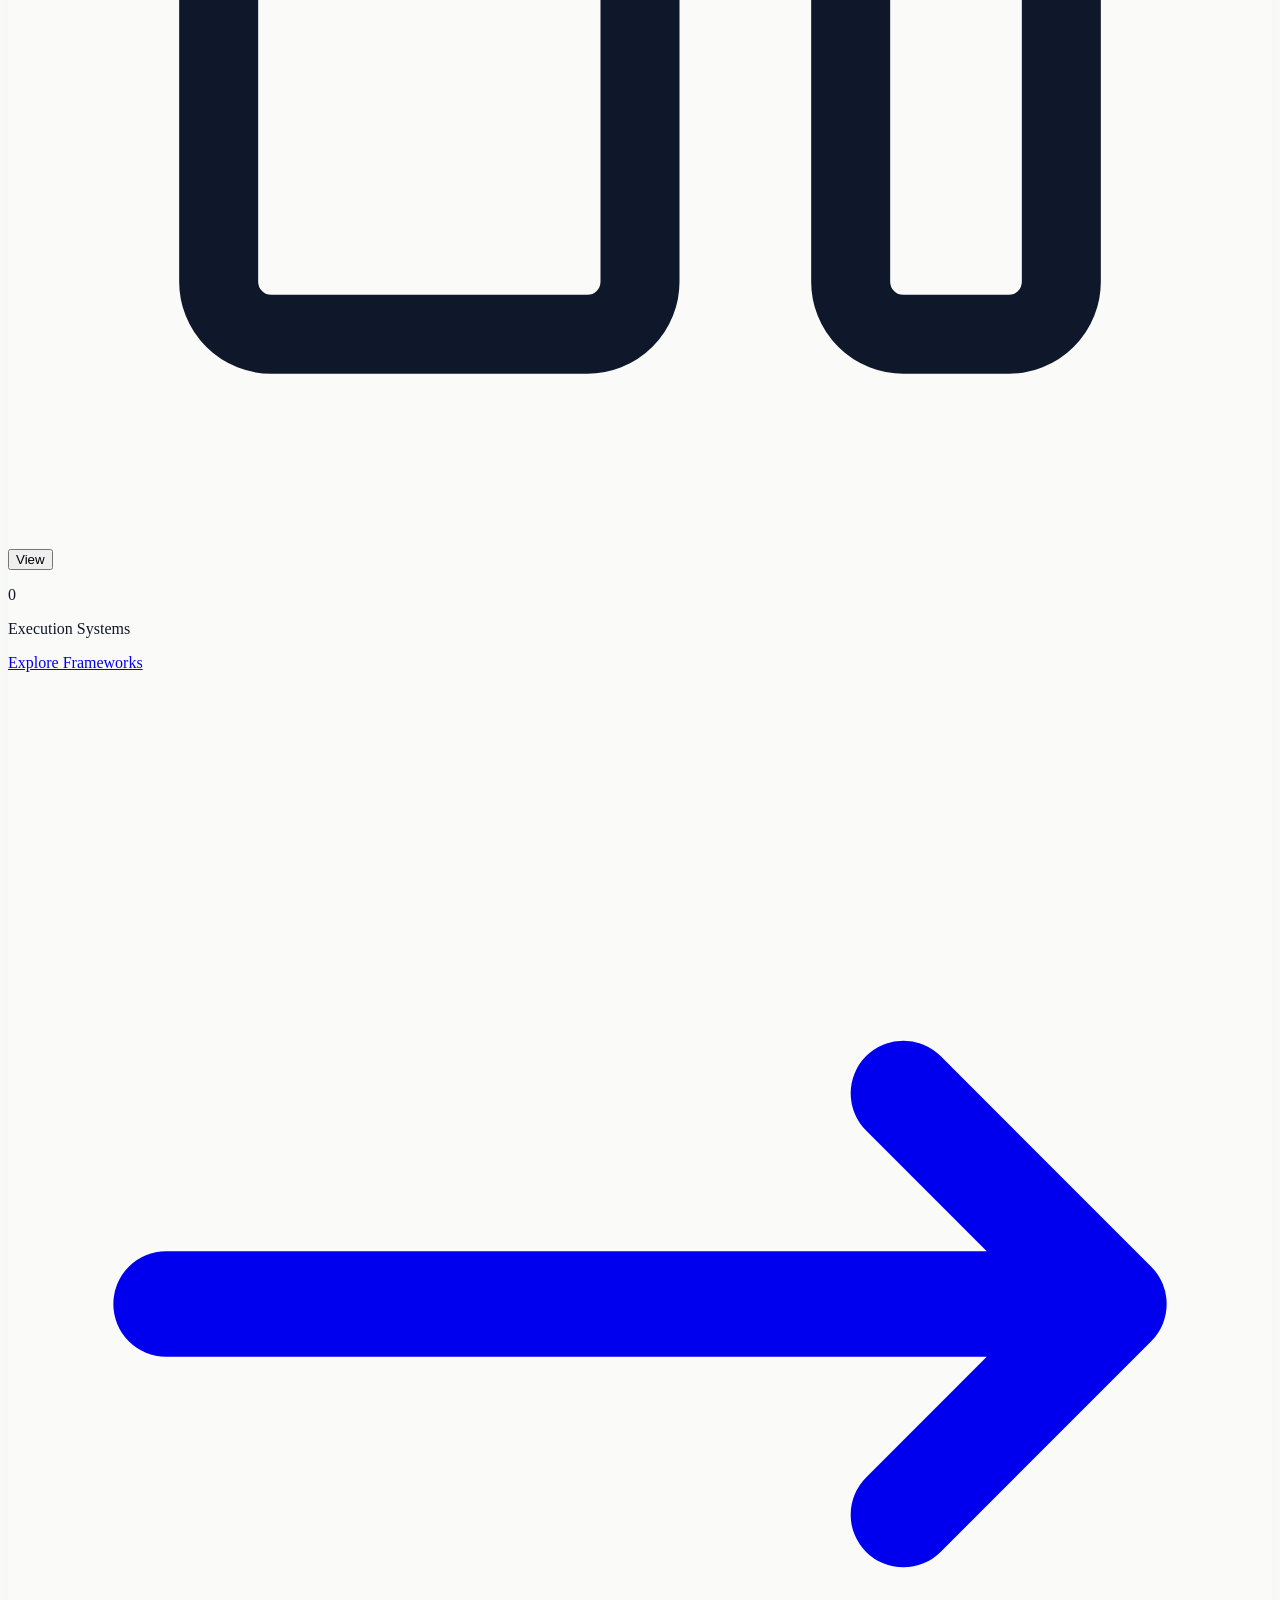
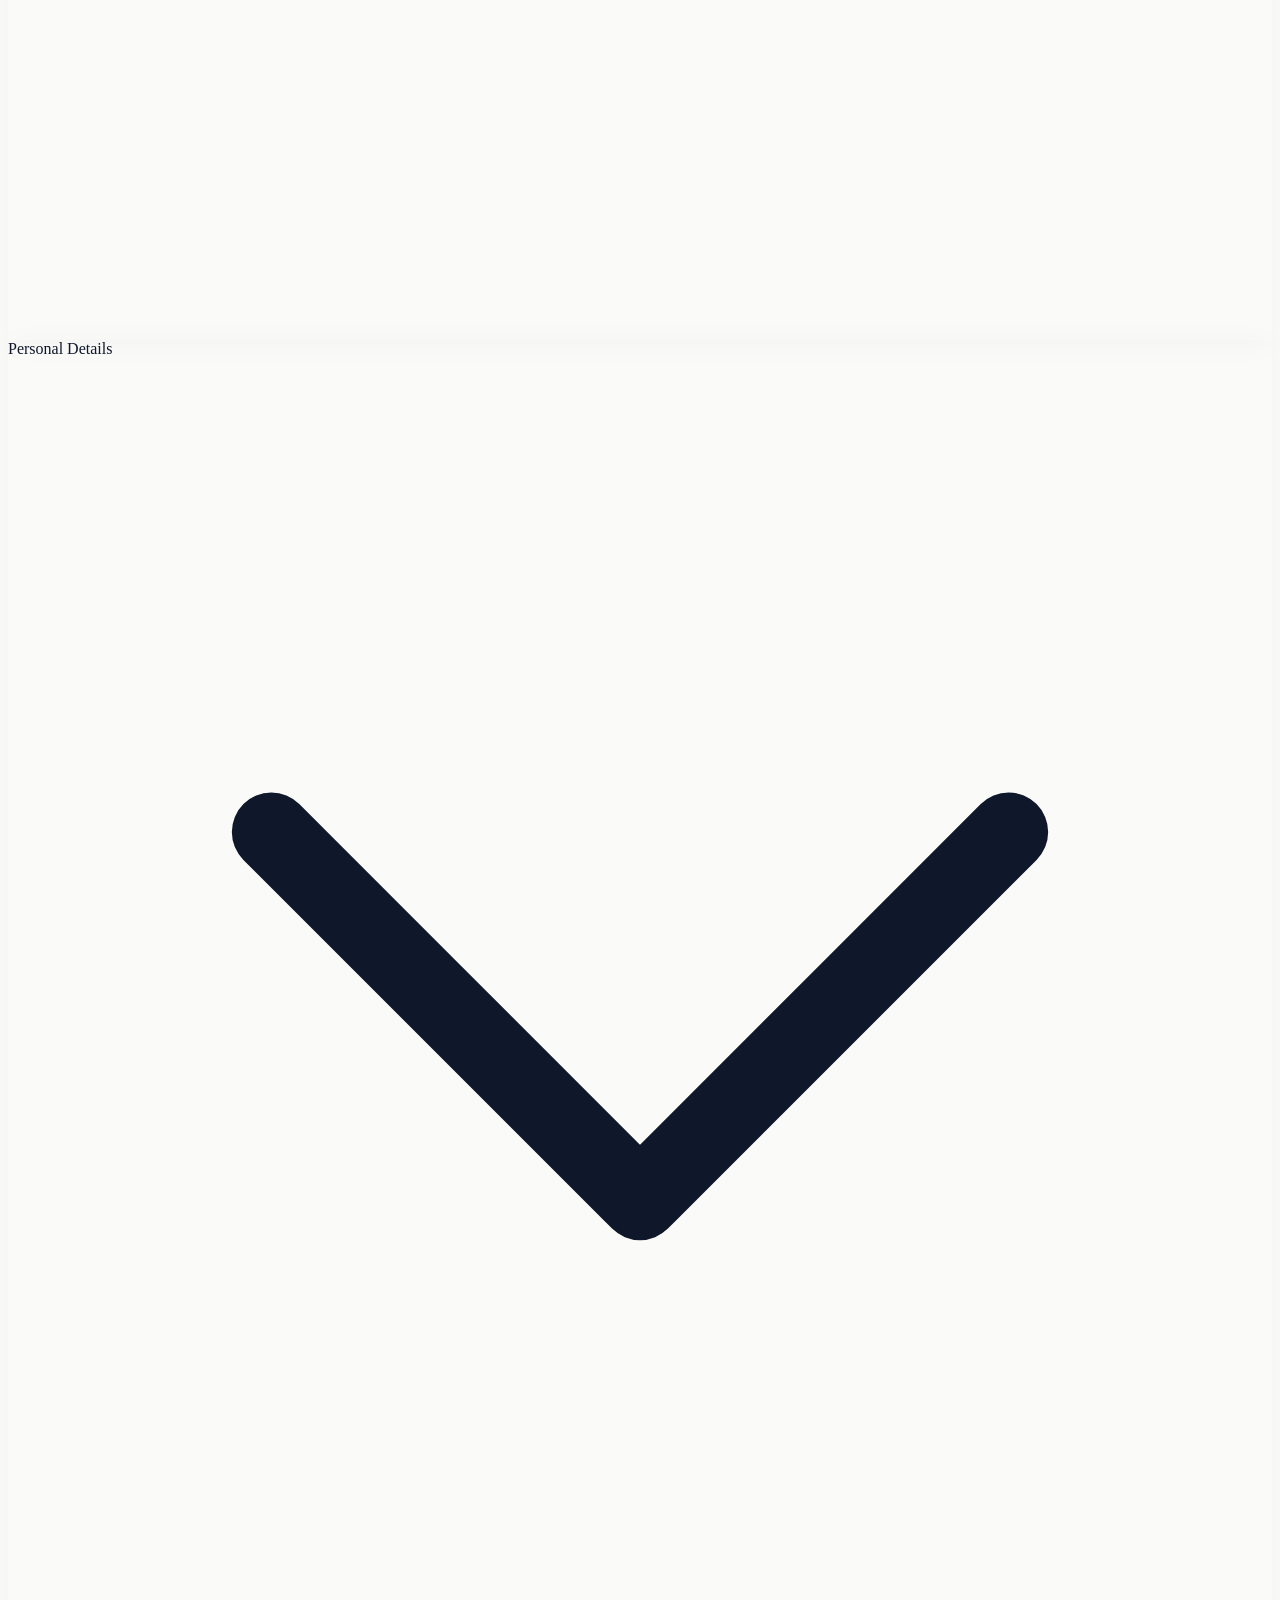
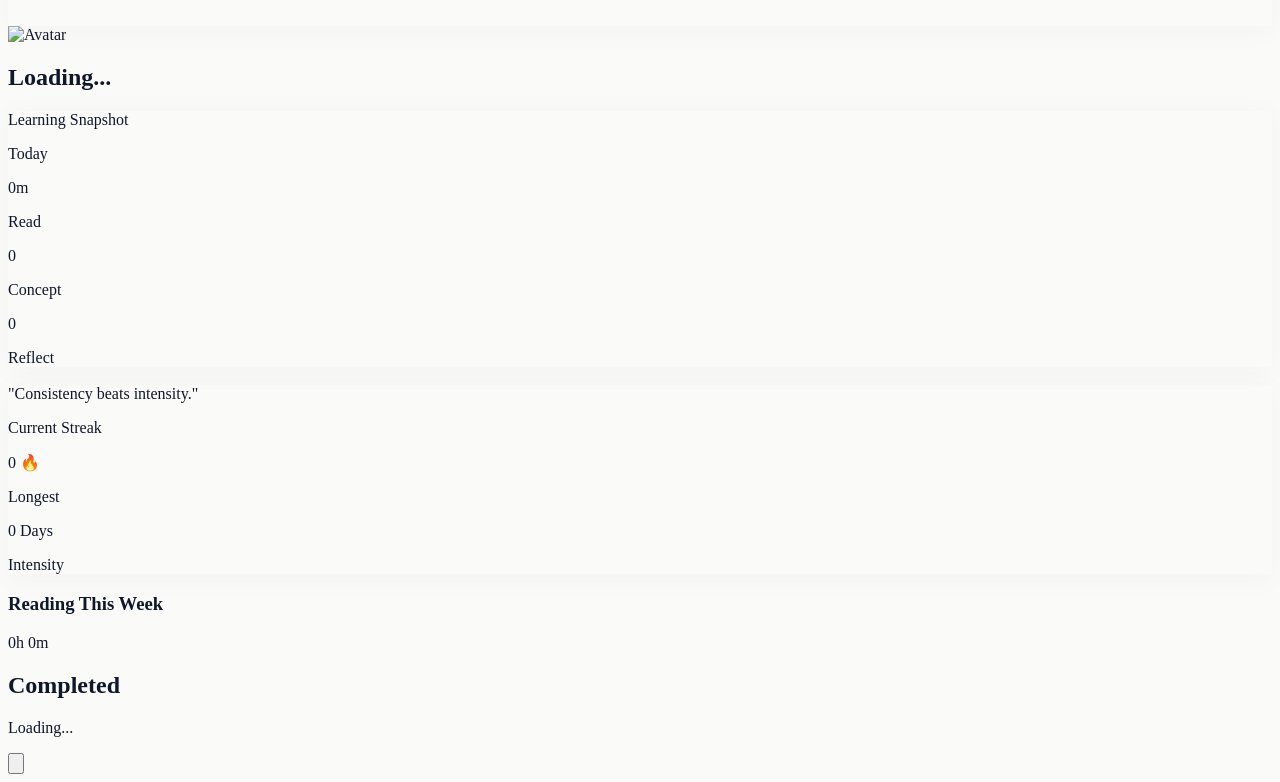
==== commit f92cb069: "Optimize mobile UI: reading page, continue journey, arsenal filter, stats cards" ====
--- a/profile.html
+++ b/profile.html
@@ -194,19 +194,19 @@
 
             <!-- 3. Learning Stats -->
             <section class="grid grid-cols-1 sm:grid-cols-2 gap-4 md:gap-6 animate-fade-up" style="animation-delay: 0.2s;">
-                <div class="bg-white border border-borderLight rounded-2xl md:rounded-3xl p-4 md:p-8 flex flex-col justify-between card-hover premium-shadow group">
-                    <div class="flex justify-between items-start mb-6 md:mb-10">
-                        <div class="w-12 h-12 rounded-2xl bg-bgPaper border border-borderLight flex items-center justify-center">
-                            <svg class="w-6 h-6 text-primary" fill="none" stroke="currentColor" viewBox="0 0 24 24"><path stroke-linecap="round" stroke-linejoin="round" stroke-width="1.5" d="M9.663 17h4.673M12 3v1m6.364 1.636l-.707.707M21 12h-1M4 12H3m3.343-5.657l-.707-.707m2.828 9.9a5 5 0 117.072 0l-.548.547A3.374 3.374 0 0014 18.469V19a2 2 0 11-4 0v-.531c0-.895-.356-1.754-.988-2.386l-.548-.547z"></path></svg>
-                        </div>
-                        <button onclick="openCompletedModal('free')" class="text-xs font-sans font-bold uppercase tracking-widest text-secondary hover:text-primary transition-colors bg-bgPaper border border-borderLight px-3 py-1.5 rounded-full shadow-sm">View</button>
-                    </div>
-                    <div>
-                        <div class="flex items-baseline gap-2 mb-2">
-                            <p class="font-serif text-5xl font-medium text-primary counter" id="stat-ideas" data-target="0">0</p>
-                        </div>
-                        <p class="font-sans text-sm uppercase tracking-widest text-secondary font-bold mb-4 md:mb-6">Ideas Internalized</p>
-                        <div class="border-t border-borderLight pt-4 md:pt-5">
+                <div class="bg-white border border-borderLight rounded-2xl md:rounded-3xl p-3 md:p-8 flex flex-col justify-between card-hover premium-shadow group">
+                    <div class="flex justify-between items-start mb-3 md:mb-10">
+                        <div class="w-8 h-8 md:w-12 md:h-12 rounded-xl md:rounded-2xl bg-bgPaper border border-borderLight flex items-center justify-center">
+                            <svg class="w-4 h-4 md:w-6 md:h-6 text-primary" fill="none" stroke="currentColor" viewBox="0 0 24 24"><path stroke-linecap="round" stroke-linejoin="round" stroke-width="1.5" d="M9.663 17h4.673M12 3v1m6.364 1.636l-.707.707M21 12h-1M4 12H3m3.343-5.657l-.707-.707m2.828 9.9a5 5 0 117.072 0l-.548.547A3.374 3.374 0 0014 18.469V19a2 2 0 11-4 0v-.531c0-.895-.356-1.754-.988-2.386l-.548-.547z"></path></svg>
+                        </div>
+                        <button onclick="openCompletedModal('free')" class="text-[10px] md:text-xs font-sans font-bold uppercase tracking-widest text-secondary hover:text-primary transition-colors bg-bgPaper border border-borderLight px-2 md:px-3 py-1 md:py-1.5 rounded-full shadow-sm">View</button>
+                    </div>
+                    <div>
+                        <div class="flex items-baseline gap-2 mb-1 md:mb-2">
+                            <p class="font-serif text-3xl md:text-5xl font-medium text-primary counter" id="stat-ideas" data-target="0">0</p>
+                        </div>
+                        <p class="font-sans text-[10px] md:text-sm uppercase tracking-widest text-secondary font-bold mb-2 md:mb-6">Ideas Internalized</p>
+                        <div class="border-t border-borderLight pt-2 md:pt-5">
                             <a href="index.html#explorer" class="inline-flex items-center text-sm font-sans font-medium text-accent group-hover:text-primary transition-colors">
                                 Explore Concepts
                                 <svg class="w-4 h-4 ml-1 transform group-hover:translate-x-1 transition-transform" fill="none" stroke="currentColor" viewBox="0 0 24 24"><path stroke-linecap="round" stroke-linejoin="round" stroke-width="2" d="M17 8l4 4m0 0l-4 4m4-4H3"></path></svg>
@@ -215,17 +215,17 @@
                     </div>
                 </div>
                 
-                <div class="bg-white border border-borderLight rounded-2xl md:rounded-3xl p-4 md:p-8 flex flex-col justify-between card-hover premium-shadow group">
-                    <div class="flex justify-between items-start mb-6 md:mb-10">
-                        <div class="w-12 h-12 rounded-2xl bg-bgPaper border border-borderLight flex items-center justify-center">
-                            <svg class="w-6 h-6 text-primary" fill="none" stroke="currentColor" viewBox="0 0 24 24"><path stroke-linecap="round" stroke-linejoin="round" stroke-width="1.5" d="M4 5a1 1 0 011-1h14a1 1 0 011 1v2a1 1 0 01-1 1H5a1 1 0 01-1-1V5zM4 13a1 1 0 011-1h6a1 1 0 011 1v6a1 1 0 01-1 1H5a1 1 0 01-1-1v-6zM16 13a1 1 0 011-1h2a1 1 0 011 1v6a1 1 0 01-1 1h-2a1 1 0 01-1-1v-6z"></path></svg>
-                        </div>
-                        <button onclick="openCompletedModal('premium')" class="text-xs font-sans font-bold uppercase tracking-widest text-secondary hover:text-primary transition-colors bg-bgPaper border border-borderLight px-3 py-1.5 rounded-full shadow-sm">View</button>
-                    </div>
-                    <div>
-                        <p class="font-serif text-5xl font-medium text-primary mb-2 counter" id="stat-systems" data-target="0">0</p>
-                        <p class="font-sans text-sm uppercase tracking-widest text-secondary font-bold mb-4 md:mb-6">Execution Systems</p>
-                        <div class="border-t border-borderLight pt-4 md:pt-5">
+                <div class="bg-white border border-borderLight rounded-2xl md:rounded-3xl p-3 md:p-8 flex flex-col justify-between card-hover premium-shadow group">
+                    <div class="flex justify-between items-start mb-3 md:mb-10">
+                        <div class="w-8 h-8 md:w-12 md:h-12 rounded-xl md:rounded-2xl bg-bgPaper border border-borderLight flex items-center justify-center">
+                            <svg class="w-4 h-4 md:w-6 md:h-6 text-primary" fill="none" stroke="currentColor" viewBox="0 0 24 24"><path stroke-linecap="round" stroke-linejoin="round" stroke-width="1.5" d="M4 5a1 1 0 011-1h14a1 1 0 011 1v2a1 1 0 01-1 1H5a1 1 0 01-1-1V5zM4 13a1 1 0 011-1h6a1 1 0 011 1v6a1 1 0 01-1 1H5a1 1 0 01-1-1v-6zM16 13a1 1 0 011-1h2a1 1 0 011 1v6a1 1 0 01-1 1h-2a1 1 0 01-1-1v-6z"></path></svg>
+                        </div>
+                        <button onclick="openCompletedModal('premium')" class="text-[10px] md:text-xs font-sans font-bold uppercase tracking-widest text-secondary hover:text-primary transition-colors bg-bgPaper border border-borderLight px-2 md:px-3 py-1 md:py-1.5 rounded-full shadow-sm">View</button>
+                    </div>
+                    <div>
+                        <p class="font-serif text-3xl md:text-5xl font-medium text-primary mb-1 md:mb-2 counter" id="stat-systems" data-target="0">0</p>
+                        <p class="font-sans text-[10px] md:text-sm uppercase tracking-widest text-secondary font-bold mb-2 md:mb-6">Execution Systems</p>
+                        <div class="border-t border-borderLight pt-2 md:pt-5">
                             <a href="index.html#explorer-premium" class="inline-flex items-center text-sm font-sans font-medium text-accent group-hover:text-primary transition-colors">
                                 Explore Frameworks
                                 <svg class="w-4 h-4 ml-1 transform group-hover:translate-x-1 transition-transform" fill="none" stroke="currentColor" viewBox="0 0 24 24"><path stroke-linecap="round" stroke-linejoin="round" stroke-width="2" d="M17 8l4 4m0 0l-4 4m4-4H3"></path></svg>
